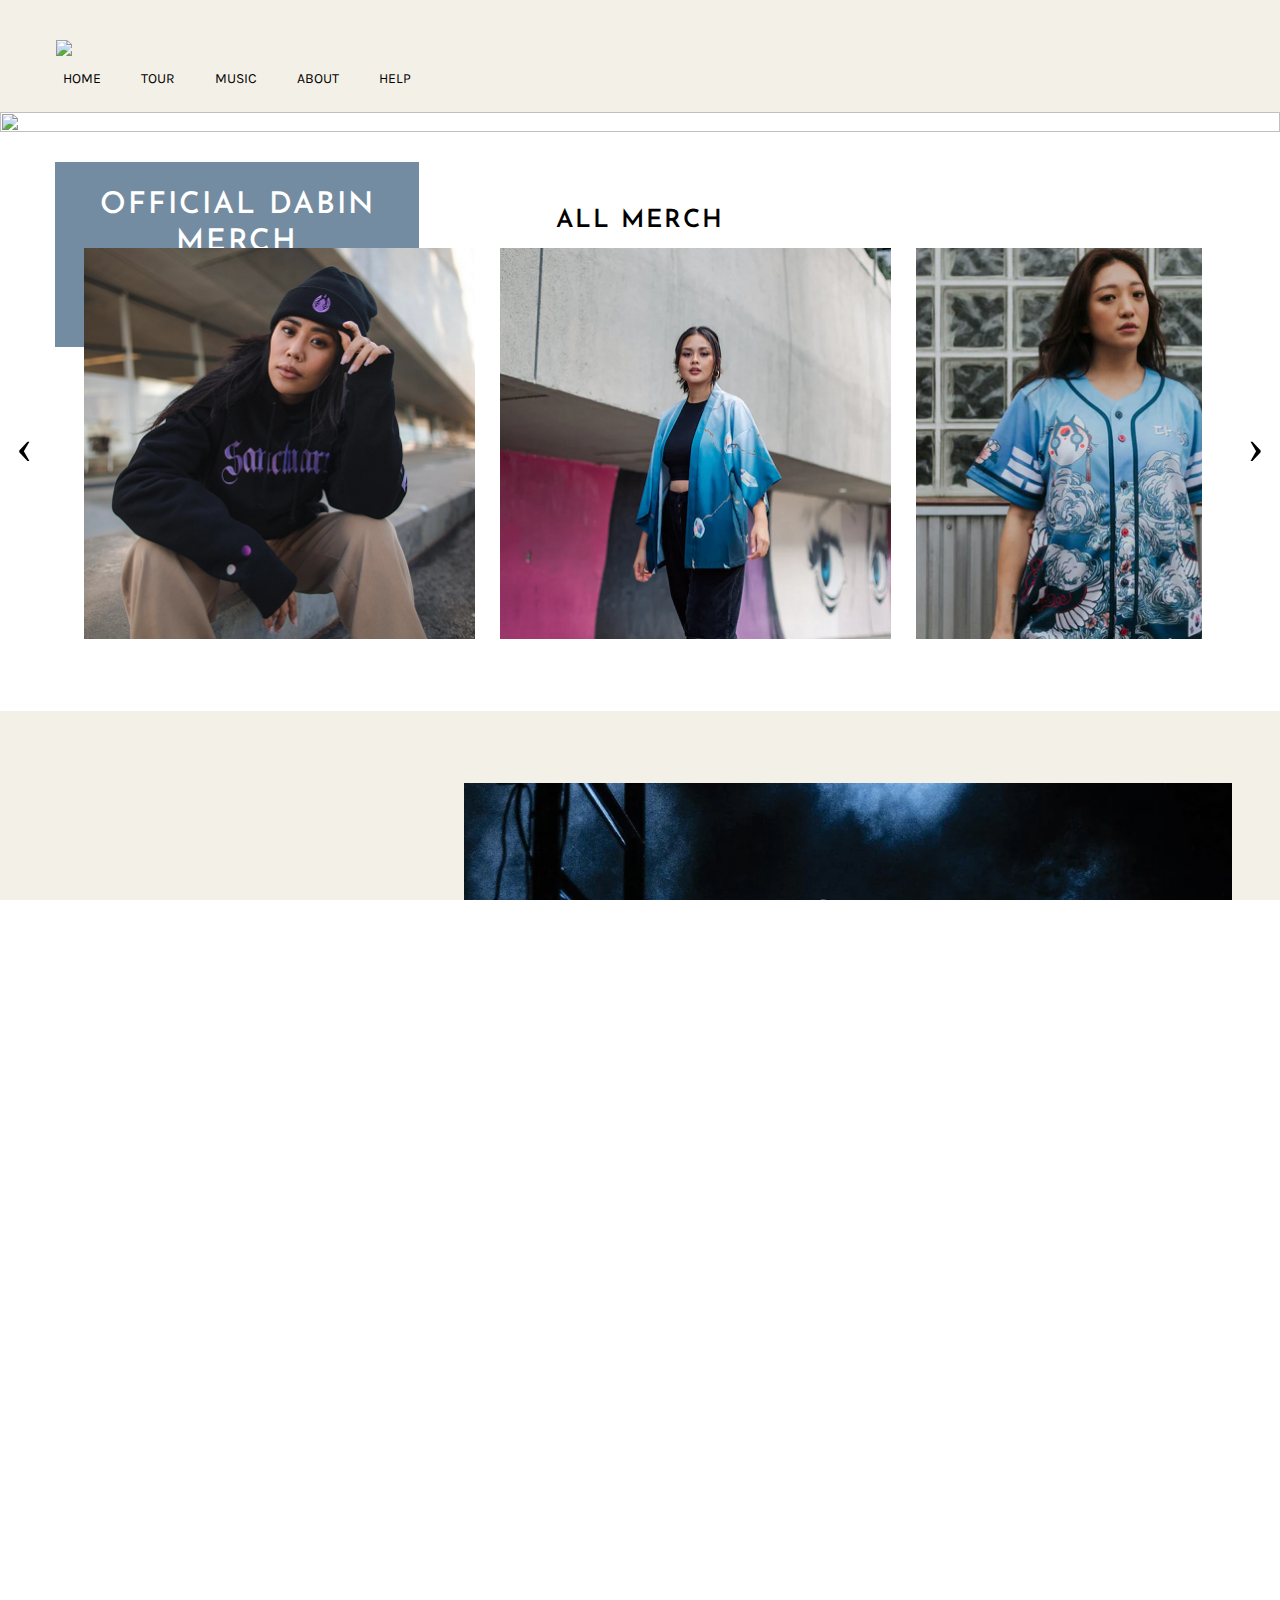
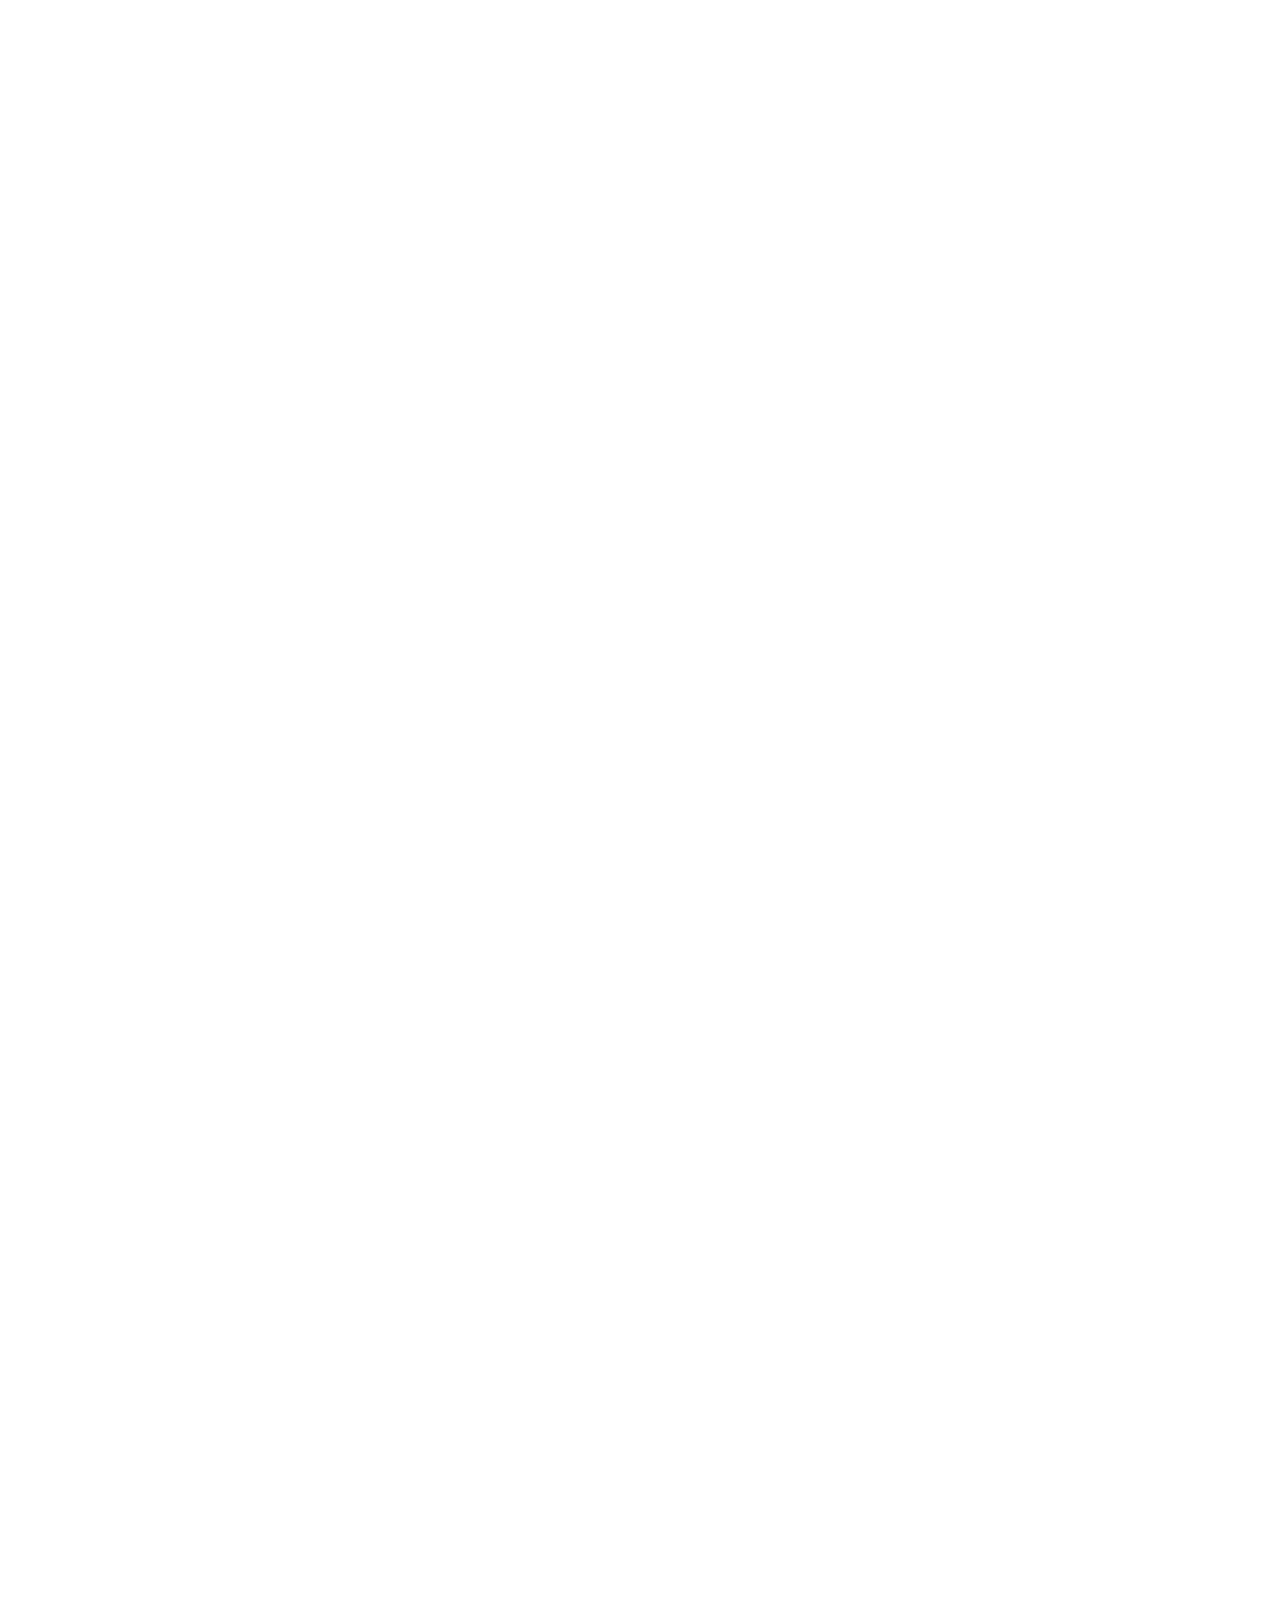
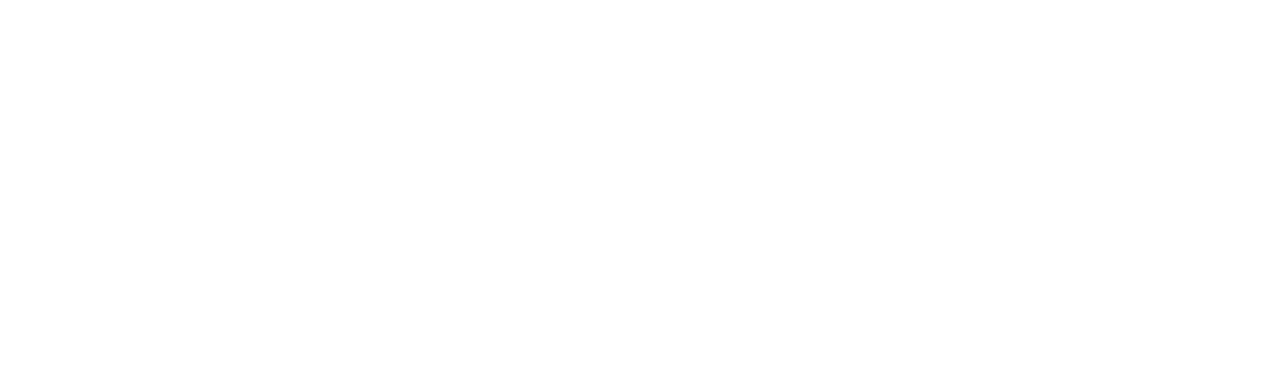
==== index.html @ 558ba18e "Made public folder, moved js over" ====
<!DOCTYPE html>
<html lang="en">

<head>
  <meta charset="UTF-8" />
  <meta name="viewport" content="width=device-width, initial-scale=1.0" />
  <meta property="og:title" content="Dabine Clone Site">
  <meta property="og:description" content="An imitation website dedicated to Dabin">
  <meta property="og:image" content="https://i.ytimg.com/vi/DNuLq1AK7no/maxresdefault.jpg">
  <meta property="og:url" content="https://brandon-matran.github.io/Dabin_Clone/">
  <meta property="og:type" content="website">
  <meta property="fb:app_id" content="327225510130461">
  <title>Dabin Fan Site</title>
  <link rel="image_src" href="https://i.ytimg.com/vi/DNuLq1AK7no/maxresdefault.jpg">

  <link rel="stylesheet" href="css/styles.css" />
  <script src="public/js/scripts.js"></script>
  <script src="public/js/common.js"></script>
  <script src="public/public/js/extra.js"></script>
  <link rel="preconnect" href="https://fonts.googleapis.com" />
  <link rel="preconnect" href="https://fonts.gstatic.com" crossorigin />
  <link href="https://fonts.googleapis.com/css2?family=Josefin+Sans&family=Karla:wght@200;400&display=swap"
    rel="stylesheet" />
</head>

<body>
  <div class="main-content">
    <header class="top-header">

      <div class="topnav">
        <div>

          <svg class="icon--root icon--menu" id="icon-menu" viewBox="0 0 22 16">
          <path d="M0 2.4V.6h22v1.8H0zm0 6.584v-1.8h22v1.8H0zm0 6.584v-1.8h22v1.8H0z" fill-rule="nonzero"></path>
        </svg></div>
        <div class="topnav-img"> <img class="topnav-logo" src="https://github.com/Brandon-Matran/Dabin_Clone/blob/master/resources/dabin-top-logo.jpg?raw=true" /></div>
        <div><svg class="icon--root icon--cart" viewBox="0 0 21 20">
          <path d="M16.731 19.393a1.4 1.4 0 110-2.8 1.4 1.4 0 010 2.8zm-9.74 0a1.4 1.4 0 110-2.8 1.4 1.4 0 010 2.8zM2.534 1.9H1A.9.9 0 011 .1h2.277a.9.9 0 01.883.73l.469 2.422h15.14a.9.9 0 01.876 1.105l-2.203 9.445a.9.9 0 01-.876.695H5.712a.9.9 0 01-.884-.729L2.534 1.9zm16.1 3.152H4.977l1.477 7.645h10.397l1.783-7.645z" fill-rule="evenodd"></path>
        </svg></div>
      </div>
      <div class="hidden-menu overlay" id="hidden-menu">
        <div class="hidden-menu-parent">


        <div class="hidden-menu-container">
          <div class="hidden-header">
            <p>Welcome to Sanctuary</p>
          </div>
          <ul class="hidden-link-parent">
            <li class="hidden-link"><a class="home" href="./index.html">HOME</a></li>
            <li class="hidden-link"><a href="./shows.html">TOUR</a></li>
            <li class="hidden-link"><a href="./music.html">MUSIC</a></li>
            <li class="hidden-link"><a href="./about.html">ABOUT</a></li>
          </ul>
          </div>
          <div class="hidden-menu-close">
            <div class="hidden-menu-svg">   <svg style="color:#fff;" class="icon--root icon--cross" id="hidden-menu-close" viewBox="0 0 20 20">
              <path fill="white" d="M10 8.727L17.944.783l1.273 1.273L11.273 10l7.944 7.944-1.273 1.273L10 11.273l-7.944 7.944-1.273-1.273L8.727 10 .783 2.056 2.056.783 10 8.727z" fill-rule="nonzero"></path>
            </svg></div>
        </div>

      </div>
    </div>
      <div class="nav-bottom-row">
        <ul>
          <li class="level-1-link"><a class="home" href="./index.html">HOME</a></li>
          <li class="level-1-link">
            <a class="tickets" href="./shows.html">TOUR</a>
          </li>

          <li class="level-1-link"><a href="./music.html">MUSIC</a></li>
          <li class="level-1-link"><a href="./about.html">ABOUT</a></li>
          <li class="level-1-link">
            <a href="#" class="help-link" aria-expanded="false" onmouseover="toggleAriaExpanded(true, this)"
              onmouseout="setTimeout(() => toggleAriaExpanded(false, this), 500)">
              <span>HELP</span>
            </a>
            <div class="help-list-container" onmouseenter="onContainerMouseEnter()"
              onmouseleave="onContainerMouseLeave()">
              <ul class="help-list" style="display: block">
                <li class="help-list-link">
                  <a href="RETURNS">RETURNS PORTAL</a>
                </li>
                <li class="help-list-link">
                  <a href="RETURNS">RETURNS PORTAL</a>
                </li>
                <li class="help-list-link">
                  <a href="RETURNS">RETURNS PORTAL</a>
                </li>
              </ul>
            </div>
          </li>
        </ul>
      </div>
    </header>
    <section class="parent-image-container">
      <div class="background-image-container">
        <img class="background-image" src="https://dabinmusic.com/cdn/shop/files/dabin-sq-2_1000x.jpg?v=1613601313" />
        <div class="caption text-left-box" style="top: 30px">
          <div class="bg"></div>
          <h2 class="font-section-heading">OFFICIAL DABIN MERCH</h2>
          <div class="slideshow-button">
            <a class="font-button" href="merch">SHOP NOW</a>
          </div>
        </div>
      </div>
    </section>
    <section class="slideshow-shop">
      <div class="row header">
        <div class="columns">
          <h2 class="font-section-heading merch-header">
            <a href="all-merch" class="merch-header">All Merch</a>
          </h2>
        </div>
      </div>
      <div class="slideshow-container">
        <div class="slideshow-slide">
          <img src="./images/products/img7.jpg" id="lastClone" />
          <img src="./images/products/img8.png" id="image1" />
          <img src="./images/products/img2.png" id="image2" />
          <img src="./images/products/img3.png" id="image3" />
          <img src="./images/products/img4.png" id="image4" />
          <img src="./images/products/img5.png" id="image5" />
          <img src="./images/products/img7.jpg" id="image6" />
          <img src="./images/products/img8.png" id="firstClone" />
        </div>
        <a class="prev" id="prevBtn">&#8249;</a>
        <a class="next" id="nextBtn">&#8250;</a>
      </div>
    </section>
    <section class="shopify-section-container">
      <div class="shopify-section">
        <div class="container">
          <div class="parent-featured">
        <div class="featured-content-container" id="featured-content-container">
          <div class="featured-content-text" id="show-content-text">
            <h2 class="featured-content-text-heading">SHOWS</h2>

              <p>Grab your tickets for upcoming Festivals and Dabin Headline shows</p>


          </div>
          <div class="featured-content-image" id="featured-content-image">
            <img src="./images/dabin_concert.webp" style="width: 100%;"/>
          </div>
        </div>
        </div>
        <div class="music-parent-container" id="music-parent-container">
          <div class="music-image-container" id="music-image-container">
          <img src="./images/dabin-guitar-orange.webp"style="width: 100%;"/>
          </div>
          <div class="featured-content-text">
            <h2 class="featured-content-text-heading">MUSIC</h2>
            <p>Listen to "Worlds Away" on all of your favorite streaming platforms now</p>
        </div>
      </div>

      <div class="stage-parent-container">
        <div class="stage-container" id="stage-container">
          <div class="featured-content-text" id="merch-content-text">
            <h2 class="featured-content-text-heading">MERCH</h2>
            <p>Official DABIN Jerseys, Haoris, Hoodies, Tees, Custom Patches, Guitars Picks &amp; more</p>
        </div>
        <div class="stage-image-container" id="stage-image-container">
        <img src="./images/dabin-stage.webp" style="width: 100%;" />
        </div>
      </div>

    </div>
    </div>
    <div class="email-section">
      <div class="email-root">
        <div class="email-container">
          <div class="email-header featured-content-text-heading">JOIN THE SANCTUARY</div>
          <div class="email-subheading featured-content-text" style="max-width: 100%; padding: 0;">
            <p>Get updates from Dabin related to music, merch, and more.</p>
            </div>
            <div class="email-body">
              <form>
                <label for="email" class="hidden"></label>
                <input class="newsletter-email" placeholder="Your Email" required>
                <button class="subscribe-button">SUBSCRIBE</button>
              </form>
            </div>
            <div id="hovIcon">
              <img src="./images/Mask-Icon-100.webp" style="width: 70px; height: 70px; padding-top:30px;" />
            </div>
        </div>


      </div>
    </div>
      </section>
      <div class="shopify-footer-container">
        <footer class="shopify-footer">
          <div class="footer-blocks">
            <div class="footer-block">
              <div class="footer-heading">ABOUT</div>
              <div class="footer-body">
                <div class="footer-body-paragraph" style="width:400px;">
                  <p>Dabin is a JUNO nominated music producer &amp; instrumentalist originally from Toronto. Having spent his teens learning to play the piano, drums and guitar, Dabin started producing electronic music in 2011.</p>
                </div>
                <div class="footer-socials">
                  <a href="https://www.facebook.com/dabinmusic/">
                    <svg xmlns="http://www.w3.org/2000/svg" x="0px" y="0px" width="20" height="20" viewBox="0 0 30 30">
                      <path d="M24,4H6C4.895,4,4,4.895,4,6v18c0,1.105,0.895,2,2,2h10v-9h-3v-3h3v-1.611C16,9.339,17.486,8,20.021,8 c1.214,0,1.856,0.09,2.16,0.131V11h-1.729C19.376,11,19,11.568,19,12.718V14h3.154l-0.428,3H19v9h5c1.105,0,2-0.895,2-2V6 C26,4.895,25.104,4,24,4z"></path>
                  </svg>
                  </a>
                  <a href="https://twitter.com/iamdabinlee">
                    <svg xmlns="http://www.w3.org/2000/svg" x="0px" y="0px" width="20" height="20" viewBox="0 0 30 30">
                      <path d="M28,6.937c-0.957,0.425-1.985,0.711-3.064,0.84c1.102-0.66,1.947-1.705,2.345-2.951c-1.03,0.611-2.172,1.055-3.388,1.295 c-0.973-1.037-2.359-1.685-3.893-1.685c-2.946,0-5.334,2.389-5.334,5.334c0,0.418,0.048,0.826,0.138,1.215 c-4.433-0.222-8.363-2.346-10.995-5.574C3.351,6.199,3.088,7.115,3.088,8.094c0,1.85,0.941,3.483,2.372,4.439 c-0.874-0.028-1.697-0.268-2.416-0.667c0,0.023,0,0.044,0,0.067c0,2.585,1.838,4.741,4.279,5.23 c-0.447,0.122-0.919,0.187-1.406,0.187c-0.343,0-0.678-0.034-1.003-0.095c0.679,2.119,2.649,3.662,4.983,3.705 c-1.825,1.431-4.125,2.284-6.625,2.284c-0.43,0-0.855-0.025-1.273-0.075c2.361,1.513,5.164,2.396,8.177,2.396 c9.812,0,15.176-8.128,15.176-15.177c0-0.231-0.005-0.461-0.015-0.69C26.38,8.945,27.285,8.006,28,6.937z"></path>
                  </svg>
                  </a>
                  <a href="https://www.instagram.com/dabinmusic/">
                    <svg xmlns="http://www.w3.org/2000/svg" x="0px" y="0px" width="20" height="20" viewBox="0 0 48 48">
                      <path d="M 16.5 5 C 10.16639 5 5 10.16639 5 16.5 L 5 31.5 C 5 37.832757 10.166209 43 16.5 43 L 31.5 43 C 37.832938 43 43 37.832938 43 31.5 L 43 16.5 C 43 10.166209 37.832757 5 31.5 5 L 16.5 5 z M 16.5 8 L 31.5 8 C 36.211243 8 40 11.787791 40 16.5 L 40 31.5 C 40 36.211062 36.211062 40 31.5 40 L 16.5 40 C 11.787791 40 8 36.211243 8 31.5 L 8 16.5 C 8 11.78761 11.78761 8 16.5 8 z M 34 12 C 32.895 12 32 12.895 32 14 C 32 15.105 32.895 16 34 16 C 35.105 16 36 15.105 36 14 C 36 12.895 35.105 12 34 12 z M 24 14 C 18.495178 14 14 18.495178 14 24 C 14 29.504822 18.495178 34 24 34 C 29.504822 34 34 29.504822 34 24 C 34 18.495178 29.504822 14 24 14 z M 24 17 C 27.883178 17 31 20.116822 31 24 C 31 27.883178 27.883178 31 24 31 C 20.116822 31 17 27.883178 17 24 C 17 20.116822 20.116822 17 24 17 z"></path>
                      </svg>
                  </a>
                  <a href="https://www.youtube.com/channel/UCc1dxCpQAFPCvN3HOrYBipQ">
                    <svg xmlns="http://www.w3.org/2000/svg" x="0px" y="0px" width="20" height="20" viewBox="0 0 30 30">
                      <path d="M 15 4 C 10.814 4 5.3808594 5.0488281 5.3808594 5.0488281 L 5.3671875 5.0644531 C 3.4606632 5.3693645 2 7.0076245 2 9 L 2 15 L 2 15.001953 L 2 21 L 2 21.001953 A 4 4 0 0 0 5.3769531 24.945312 L 5.3808594 24.951172 C 5.3808594 24.951172 10.814 26.001953 15 26.001953 C 19.186 26.001953 24.619141 24.951172 24.619141 24.951172 L 24.621094 24.949219 A 4 4 0 0 0 28 21.001953 L 28 21 L 28 15.001953 L 28 15 L 28 9 A 4 4 0 0 0 24.623047 5.0546875 L 24.619141 5.0488281 C 24.619141 5.0488281 19.186 4 15 4 z M 12 10.398438 L 20 15 L 12 19.601562 L 12 10.398438 z"></path>
                  </svg>
                  </a>
                </div>
              </div>
            </div>
            <div class="footer-block info-block-parent">
              <div class="footer-block-container-middle">
                <div class="footer-heading">INFO</div>
                <div class="footer-body">
                <ul class="footer-menu" style="padding: 0;">
                  <li><a>MERCH</a></li>
                  <li>MUSIC</li>
                  <li>ABOUT</li>
                  </ul>
              </div>
            </div>
            </div>
            <div class="footer-block footer-block-end">
              <div class="footer-block-container-last">
                <div class="footer-heading">SUPPORT</div>
                <div class="footer-body">
                  <ul class="footer-menu" aria-label="Navigation" style="padding: 0;">

                    <li>
                      <a href="https://dabin.topdrawer.support/en-US/return-portal-284813" title="RETURNS" target="_blank">
                        RETURNS
                      </a>
                    </li>

                    <li>
                      <a href="https://dabin.topdrawer.support/en-US" title="HELP DESK" target="_blank">
                        HELP DESK
                      </a>
                    </li>

                    <li>
                      <a href="https://dabin.topdrawer.support/en-US/contact" title="CONTACT" target="_blank">
                        CONTACT
                      </a>
                    </li>

                    <li>
                      <a href="https://dabinmusic.com/pages/terms-of-service" title="TERMS OF SERVICE">
                        TERMS OF SERVICE
                      </a>
                    </li>

                    <li>
                      <a href="https://dabinmusic.com/pages/privacy-policy" title="PRIVACY POLICY">
                        PRIVACY POLICY
                      </a>
                    </li>

                </ul>
                </div>

              </div>
               </div>
          </div>
          <div class="footer-sub-container" id="footer-sub-container">
            <div class="footer-sub-paragraph" id="footer-sub-paragraph">
              <p>Powered by Top Drawer Merchant</p>
          </div>
          <div class="footer-sub-block" data-type="payment-icons" id="payment-icons">
            <div class="footer-sub-container">
              <div class="payment-icons-root">
                <ul class="payment-icons-list">
                  <li class="payment-icons-item">
                    <svg xmlns="http://www.w3.org/2000/svg"  viewBox="0 0 48 48" width="32px" height="32px"><path fill="#1976D2" d="M45,35c0,2.209-1.791,4-4,4H7c-2.209,0-4-1.791-4-4V13c0-2.209,1.791-4,4-4h34c2.209,0,4,1.791,4,4V35z"/><path fill="#FFF" d="M22.255 20l-2.113 4.683L18.039 20h-2.695v6.726L12.341 20h-2.274L7 26.981h1.815l.671-1.558h3.432l.682 1.558h3.465v-5.185l2.299 5.185h1.563l2.351-5.095v5.095H25V20H22.255zM10.135 23.915l1.026-2.44 1.066 2.44H10.135zM37.883 23.413L41 20.018h-2.217l-1.994 2.164L34.86 20H28v6.982h6.635l2.092-2.311L38.767 27h2.21L37.883 23.413zM33.728 25.516h-4.011v-1.381h3.838v-1.323h-3.838v-1.308l4.234.012 1.693 1.897L33.728 25.516z"/></svg>
                  </li>
                  <li class="payment-icons-list"><svg xmlns="http://www.w3.org/2000/svg" x="0px" y="0px" width="32px" height="32px" viewBox="0 0 50 50">
                    <path d="M 9.984375 15.001953 C 9.149375 15.041953 8.1182969 15.573313 7.5292969 16.320312 C 6.9892969 16.964312 6.5275313 18.010188 6.6445312 18.992188 C 7.5875313 19.074188 8.5301406 18.500438 9.1191406 17.773438 C 9.6991406 17.026437 10.082375 16.024953 9.984375 15.001953 z M 18 17 L 18 32 L 20.375 32 L 20.375 27 L 23.625 27 C 26.608 27 28.75 24.925 28.75 22 C 28.75 19.075 26.647125 17 23.703125 17 L 18 17 z M 20.375 19 L 23.125 19 C 25.172 19 26.375 20.105 26.375 22 C 26.375 23.895 25.182 25 23.125 25 L 20.375 25 L 20.375 19 z M 9.875 19.5 C 8.5 19.5 7.517 20.25 6.875 20.25 C 6.223 20.25 5.25 19.509766 4.125 19.509766 C 2.75 19.509766 1.4033594 20.372859 0.69335938 21.630859 C -0.76564063 24.145859 0.31460937 27.869016 1.7246094 29.916016 C 2.4156094 30.930016 3.25 32 4.375 32 C 5.406 31.961 5.755 31.375 7 31.375 C 8.254 31.375 8.625 32 9.75 32 C 10.875 32 11.556094 30.969078 12.246094 29.955078 C 13.034094 28.805078 13.356 27.684 13.375 27.625 C 13.356 27.606 11.197734 26.77725 11.177734 24.28125 C 11.158734 22.19525 12.879031 21.200578 12.957031 21.142578 C 11.984031 19.700578 10.375 19.5 10 19.5 L 9.875 19.5 z M 34.199219 21 C 31.710219 21 29.870734 22.395453 29.802734 24.314453 L 31.912109 24.314453 C 32.086109 23.402453 32.948859 22.804688 34.130859 22.804688 C 35.563859 22.804688 36.373047 23.460969 36.373047 24.667969 L 36.375 25.5 L 33.443359 25.654297 C 30.722359 25.815297 29.25 26.908594 29.25 28.808594 C 29.25 30.727594 30.770219 32.001953 32.949219 32.001953 C 34.421219 32.001953 35.78725 31.270328 36.40625 30.111328 L 36.455078 30.111328 L 36.455078 31.886719 L 38.623047 31.886719 L 38.623047 24.515625 C 38.624047 22.376625 36.882219 21 34.199219 21 z M 39.5 21 L 43.507812 31.949219 L 43.292969 32.615234 C 42.930969 33.744234 42.344828 34.177734 41.298828 34.177734 C 41.119828 34.177734 40.781 34.159625 40.625 34.140625 L 40.625 35.945312 C 40.783 35.980313 41.332906 36 41.503906 36 C 43.810906 36 44.896703 35.132047 45.845703 32.498047 L 50 21 L 47.595703 21 L 44.808594 29.884766 L 44.759766 29.884766 L 41.972656 21 L 39.5 21 z M 36.375 27 L 36.367188 27.867188 C 36.367188 29.254188 35.166125 30.242188 33.578125 30.242188 C 32.329125 30.242188 31.535156 29.653953 31.535156 28.751953 C 31.535156 27.820953 32.300672 27.279359 33.763672 27.193359 L 36.375 27 z"></path>
                </svg></li>
                  <li class="payment-icons-list">
                    <svg xmlns="http://www.w3.org/2000/svg" x="0px" y="0px" width="32px" height="32px" viewBox="0 0 64 64">
                      <linearGradient id="pSXX1VUq3tm0is3Ae_wm1a_50921_gr1" x1="32" x2="32" y1="11" y2="53.553" gradientUnits="userSpaceOnUse" spreadMethod="reflect"><stop offset="0" stop-color="#1a6dff"></stop><stop offset="1" stop-color="#c822ff"></stop></linearGradient><path fill="url(#pSXX1VUq3tm0is3Ae_wm1a_50921_gr1)" d="M58,16H6c-1.654,0-3,1.346-3,3v30c0,1.654,1.346,3,3,3h52c1.654,0,3-1.346,3-3V19 C61,17.346,59.654,16,58,16z M59,49c0,0.552-0.448,1-1,1H6c-0.552,0-1-0.448-1-1V19c0-0.552,0.448-1,1-1h52c0.552,0,1,0.448,1,1V49z"></path><linearGradient id="pSXX1VUq3tm0is3Ae_wm1b_50921_gr2" x1="32" x2="32" y1="11" y2="53.553" gradientUnits="userSpaceOnUse" spreadMethod="reflect"><stop offset="0" stop-color="#1a6dff"></stop><stop offset="1" stop-color="#c822ff"></stop></linearGradient><path fill="url(#pSXX1VUq3tm0is3Ae_wm1b_50921_gr2)" d="M5 12H59V14H5z"></path><linearGradient id="pSXX1VUq3tm0is3Ae_wm1c_50921_gr3" x1="32" x2="32" y1="11" y2="53.553" gradientUnits="userSpaceOnUse" spreadMethod="reflect"><stop offset="0" stop-color="#1a6dff"></stop><stop offset="1" stop-color="#c822ff"></stop></linearGradient><path fill="url(#pSXX1VUq3tm0is3Ae_wm1c_50921_gr3)" d="M35,22h-6c-6.617,0-12,5.383-12,12s5.383,12,12,12h6c6.617,0,12-5.383,12-12S41.617,22,35,22z M19,34c0-5.514,4.486-10,10-10s10,4.486,10,10s-4.486,10-10,10S19,39.514,19,34z M35.675,43.966C38.884,41.81,41,38.148,41,34 s-2.116-7.81-5.325-9.966C40.874,24.384,45,28.714,45,34S40.874,43.616,35.675,43.966z"></path><linearGradient id="pSXX1VUq3tm0is3Ae_wm1d_50921_gr4" x1="24" x2="24" y1="25.875" y2="41.675" gradientUnits="userSpaceOnUse" spreadMethod="reflect"><stop offset="0" stop-color="#6dc7ff"></stop><stop offset="1" stop-color="#e6abff"></stop></linearGradient><path fill="url(#pSXX1VUq3tm0is3Ae_wm1d_50921_gr4)" fill-rule="evenodd" d="M27,26.25v15.5c-3.45-0.89-6-4.02-6-7.75 C21,30.27,23.55,27.14,27,26.25z" clip-rule="evenodd"></path><linearGradient id="pSXX1VUq3tm0is3Ae_wm1e_50921_gr5" x1="34" x2="34" y1="25.875" y2="41.675" gradientUnits="userSpaceOnUse" spreadMethod="reflect"><stop offset="0" stop-color="#6dc7ff"></stop><stop offset="1" stop-color="#e6abff"></stop></linearGradient><path fill="url(#pSXX1VUq3tm0is3Ae_wm1e_50921_gr5)" fill-rule="evenodd" d="M37,34c0,3.73-2.55,6.86-6,7.75v-15.5 C34.45,27.14,37,30.27,37,34z" clip-rule="evenodd"></path>
                      </svg>
                  </li>
                  <li class="payment-icons-list">
                    <svg xmlns="http://www.w3.org/2000/svg" x="0px" y="0px" width="32px" height="32px" viewBox="0 0 48 48">
                      <path fill="#E1E7EA" d="M45,35c0,2.2-1.8,4-4,4H7c-2.2,0-4-1.8-4-4V13c0-2.2,1.8-4,4-4h34c2.2,0,4,1.8,4,4V35z"></path><path fill="#FF6D00" d="M45,35c0,2.2-1.8,4-4,4H16c0,0,23.6-3.8,29-15V35z M22,24c0,1.7,1.3,3,3,3s3-1.3,3-3c0-1.7-1.3-3-3-3S22,22.3,22,24z"></path><path d="M11.2,21h1.1v6h-1.1V21z M17.2,24c0,1.7,1.3,3,3,3c0.5,0,0.9-0.1,1.4-0.3v-1.3c-0.4,0.4-0.8,0.6-1.4,0.6c-1.1,0-1.9-0.8-1.9-2c0-1.1,0.8-2,1.9-2c0.5,0,0.9,0.2,1.4,0.6v-1.3c-0.5-0.2-0.9-0.4-1.4-0.4C18.5,21,17.2,22.4,17.2,24z M30.6,24.9L29,21h-1.2l2.5,6h0.6l2.5-6h-1.2L30.6,24.9z M33.9,27h3.2v-1H35v-1.6h2v-1h-2V22h2.1v-1h-3.2V27z M41.5,22.8c0-1.1-0.7-1.8-2-1.8h-1.7v6h1.1v-2.4h0.1l1.6,2.4H42l-1.8-2.5C41,24.3,41.5,23.7,41.5,22.8z M39.2,23.8h-0.3v-1.8h0.3c0.7,0,1.1,0.3,1.1,0.9C40.3,23.4,40,23.8,39.2,23.8z M7.7,21H6v6h1.6c2.5,0,3.1-2.1,3.1-3C10.8,22.2,9.5,21,7.7,21z M7.4,26H7.1v-4h0.4c1.5,0,2.1,1,2.1,2C9.6,24.4,9.5,26,7.4,26z M15.3,23.3c-0.7-0.3-0.9-0.4-0.9-0.7c0-0.4,0.4-0.6,0.8-0.6c0.3,0,0.6,0.1,0.9,0.5l0.6-0.8C16.2,21.2,15.7,21,15,21c-1,0-1.8,0.7-1.8,1.7c0,0.8,0.4,1.2,1.4,1.6c0.6,0.2,1.1,0.4,1.1,0.9c0,0.5-0.4,0.8-0.9,0.8c-0.5,0-1-0.3-1.2-0.8l-0.7,0.7c0.5,0.8,1.1,1.1,2,1.1c1.2,0,2-0.8,2-1.9C16.9,24.2,16.5,23.8,15.3,23.3z"></path>
                      </svg>
                  </li>
                  <li class="payment-icons-list">
                    <svg xmlns="http://www.w3.org/2000/svg" x="0px" y="0px" width="32px" height="32px" viewBox="0 0 48 48">
                      <path fill="#0081fb" d="M47,29.36l-2.193,1.663L42.62,29.5c0-0.16,0-0.33-0.01-0.5c0-0.16,0-0.33-0.01-0.5	c-0.14-3.94-1.14-8.16-3.14-11.25c-1.54-2.37-3.51-3.5-5.71-3.5c-2.31,0-4.19,1.38-6.27,4.38c-0.06,0.09-0.13,0.18-0.19,0.28	c-0.04,0.05-0.07,0.1-0.11,0.16c-0.1,0.15-0.2,0.3-0.3,0.46c-0.9,1.4-1.84,3.03-2.86,4.83c-0.09,0.17-0.19,0.34-0.28,0.51	c-0.03,0.04-0.06,0.09-0.08,0.13l-0.21,0.37l-1.24,2.19c-2.91,5.15-3.65,6.33-5.1,8.26C14.56,38.71,12.38,40,9.51,40	c-3.4,0-5.56-1.47-6.89-3.69C1.53,34.51,1,32.14,1,29.44l4.97,0.17c0,1.76,0.38,3.1,0.89,3.92C7.52,34.59,8.49,35,9.5,35	c1.29,0,2.49-0.27,4.77-3.43c1.83-2.53,3.99-6.07,5.44-8.3l1.37-2.09l0.29-0.46l0.3-0.45l0.5-0.77c0.76-1.16,1.58-2.39,2.46-3.57	c0.1-0.14,0.2-0.28,0.31-0.42c0.1-0.14,0.21-0.28,0.31-0.41c0.9-1.15,1.85-2.22,2.87-3.1c1.85-1.61,3.84-2.5,5.85-2.5	c3.37,0,6.58,1.95,9.04,5.61c2.51,3.74,3.82,8.4,3.97,13.25c0.01,0.16,0.01,0.33,0.01,0.5C47,29.03,47,29.19,47,29.36z"></path><linearGradient id="wSMw7pqi7WIWHewz2_TZXa_PvvcWRWxRKSR_gr1" x1="42.304" x2="13.533" y1="24.75" y2="24.75" gradientUnits="userSpaceOnUse"><stop offset="0" stop-color="#0081fb"></stop><stop offset=".995" stop-color="#0064e1"></stop></linearGradient><path fill="url(#wSMw7pqi7WIWHewz2_TZXa_PvvcWRWxRKSR_gr1)" d="M4.918,15.456	C7.195,11.951,10.483,9.5,14.253,9.5c2.184,0,4.354,0.645,6.621,2.493c2.479,2.02,5.122,5.346,8.419,10.828l1.182,1.967	c2.854,4.746,4.477,7.187,5.428,8.339C37.125,34.606,37.888,35,39,35c2.82,0,3.617-2.54,3.617-5.501L47,29.362	c0,3.095-0.611,5.369-1.651,7.165C44.345,38.264,42.387,40,39.093,40c-2.048,0-3.862-0.444-5.868-2.333	c-1.542-1.45-3.345-4.026-4.732-6.341l-4.126-6.879c-2.07-3.452-3.969-6.027-5.068-7.192c-1.182-1.254-2.642-2.754-5.067-2.754	c-1.963,0-3.689,1.362-5.084,3.465L4.918,15.456z"></path><linearGradient id="wSMw7pqi7WIWHewz2_TZXb_PvvcWRWxRKSR_gr2" x1="7.635" x2="7.635" y1="32.87" y2="13.012" gradientUnits="userSpaceOnUse"><stop offset="0" stop-color="#0081fb"></stop><stop offset=".995" stop-color="#0064e1"></stop></linearGradient><path fill="url(#wSMw7pqi7WIWHewz2_TZXb_PvvcWRWxRKSR_gr2)" d="M14.25,14.5	c-1.959,0-3.683,1.362-5.075,3.465C7.206,20.937,6,25.363,6,29.614c0,1.753-0.003,3.072,0.5,3.886l-3.84,2.813	C1.574,34.507,1,32.2,1,29.5c0-4.91,1.355-10.091,3.918-14.044C7.192,11.951,10.507,9.5,14.27,9.5L14.25,14.5z"></path><path d="M21.67,20.27l-0.3,0.45l-0.29,0.46c0.71,1.03,1.52,2.27,2.37,3.69l0.21-0.37c0.02-0.04,0.05-0.09,0.08-0.13 c0.09-0.17,0.19-0.34,0.28-0.51C23.19,22.5,22.39,21.29,21.67,20.27z M24.94,15.51c-0.11,0.14-0.21,0.28-0.31,0.42 c0.73,0.91,1.47,1.94,2.25,3.1c0.1-0.16,0.2-0.31,0.3-0.46c0.04-0.06,0.07-0.11,0.11-0.16c0.06-0.1,0.13-0.19,0.19-0.28 c-0.76-1.12-1.5-2.13-2.23-3.03C25.15,15.23,25.04,15.37,24.94,15.51z" opacity=".05"></path><path d="M21.67,20.27l-0.3,0.45c0.71,1.02,1.51,2.24,2.37,3.65c0.09-0.17,0.19-0.34,0.28-0.51C23.19,22.5,22.39,21.29,21.67,20.27 z M24.63,15.93c0.73,0.91,1.47,1.94,2.25,3.1c0.1-0.16,0.2-0.31,0.3-0.46c-0.77-1.14-1.52-2.16-2.24-3.06 C24.83,15.65,24.73,15.79,24.63,15.93z" opacity=".07"></path>
                      </svg>
                  </li>
                  <li class="payment-icons-list">
                    <svg xmlns="http://www.w3.org/2000/svg" x="0px" y="0px" width="32px" height="32px" viewBox="0 0 100 100">
                      <path fill="#c7ede6" d="M87.215,56.71C88.35,54.555,89,52.105,89,49.5c0-6.621-4.159-12.257-10.001-14.478 C78.999,35.015,79,35.008,79,35c0-11.598-9.402-21-21-21c-9.784,0-17.981,6.701-20.313,15.757C36.211,29.272,34.638,29,33,29 c-7.692,0-14.023,5.793-14.89,13.252C12.906,43.353,9,47.969,9,53.5C9,59.851,14.149,65,20.5,65c0.177,0,0.352-0.012,0.526-0.022 C21.022,65.153,21,65.324,21,65.5C21,76.822,30.178,86,41.5,86c6.437,0,12.175-2.972,15.934-7.614C59.612,80.611,62.64,82,66,82 c4.65,0,8.674-2.65,10.666-6.518C77.718,75.817,78.837,76,80,76c6.075,0,11-4.925,11-11C91,61.689,89.53,58.727,87.215,56.71z"></path><path fill="#fff" d="M28.5,75h-10c-0.276,0-0.5-0.224-0.5-0.5s0.224-0.5,0.5-0.5h10c0.276,0,0.5,0.224,0.5,0.5 S28.777,75,28.5,75z M31.5,75h-1c-0.276,0-0.5-0.224-0.5-0.5s0.224-0.5,0.5-0.5h1c0.276,0,0.5,0.224,0.5,0.5S31.777,75,31.5,75z M36.491,77H27.5c-0.276,0-0.5-0.224-0.5-0.5s0.224-0.5,0.5-0.5h8.991c0.276,0,0.5,0.224,0.5,0.5S36.767,77,36.491,77z M25.5,77h-1 c-0.276,0-0.5-0.224-0.5-0.5s0.224-0.5,0.5-0.5h1c0.276,0,0.5,0.224,0.5,0.5S25.777,77,25.5,77z M22.5,77h-2 c-0.276,0-0.5-0.224-0.5-0.5s0.224-0.5,0.5-0.5h2c0.276,0,0.5,0.224,0.5,0.5S22.777,77,22.5,77z M28.5,79h-2 c-0.276,0-0.5-0.224-0.5-0.5s0.224-0.5,0.5-0.5h2c0.276,0,0.5,0.224,0.5,0.5S28.776,79,28.5,79z M31.5,70c-0.177,0-0.823,0-1,0 c-0.276,0-0.5,0.224-0.5,0.5s0.224,0.5,0.5,0.5c0.177,0,0.823,0,1,0c0.276,0,0.5-0.224,0.5-0.5S31.776,70,31.5,70z M31.5,72 c-0.177,0-4.823,0-5,0c-0.276,0-0.5,0.224-0.5,0.5s0.224,0.5,0.5,0.5c0.177,0,4.823,0,5,0c0.276,0,0.5-0.224,0.5-0.5 S31.776,72,31.5,72z M36.5,74c-0.177,0-2.823,0-3,0c-0.276,0-0.5,0.224-0.5,0.5s0.224,0.5,0.5,0.5c0.177,0,2.823,0,3,0 c0.276,0,0.5-0.224,0.5-0.5S36.776,74,36.5,74z"></path><path fill="#fff" d="M69.5,23h-10c-0.276,0-0.5-0.224-0.5-0.5s0.224-0.5,0.5-0.5h10c0.276,0,0.5,0.224,0.5,0.5 S69.776,23,69.5,23z M73.5,23h-2c-0.276,0-0.5-0.224-0.5-0.5s0.224-0.5,0.5-0.5h2c0.276,0,0.5,0.224,0.5,0.5S73.776,23,73.5,23z M78.5,25h-10c-0.276,0-0.5-0.224-0.5-0.5s0.224-0.5,0.5-0.5h10c0.276,0,0.5,0.224,0.5,0.5S78.777,25,78.5,25z M66.5,25h-1 c-0.276,0-0.5-0.224-0.5-0.5s0.224-0.5,0.5-0.5h1c0.276,0,0.5,0.224,0.5,0.5S66.776,25,66.5,25z M63.47,25H61.5 c-0.276,0-0.5-0.224-0.5-0.5s0.224-0.5,0.5-0.5h1.97c0.276,0,0.5,0.224,0.5,0.5S63.746,25,63.47,25z M72.5,21h-5 c-0.276,0-0.5-0.224-0.5-0.5s0.224-0.5,0.5-0.5h5c0.276,0,0.5,0.224,0.5,0.5S72.777,21,72.5,21z M69.5,27h-2 c-0.276,0-0.5-0.224-0.5-0.5s0.224-0.5,0.5-0.5h2c0.276,0,0.5,0.224,0.5,0.5S69.776,27,69.5,27z"></path><path fill="#fdfcef" d="M40.594,28.433c0,0,1.567,0,3.5,0s3.5-1.567,3.5-3.5c0-1.781-1.335-3.234-3.055-3.455 c0.028-0.179,0.055-0.358,0.055-0.545c0-1.933-1.567-3.5-3.5-3.5c-1.032,0-1.95,0.455-2.59,1.165 c-0.384-1.808-1.987-3.165-3.91-3.165c-2.209,0-4,1.791-4,4c0,0.191,0.03,0.374,0.056,0.558c-0.428-0.344-0.964-0.558-1.556-0.558 c-1.228,0-2.245,0.887-2.455,2.055c-0.179-0.028-0.358-0.055-0.545-0.055c-1.933,0-3.5,1.567-3.5,3.5s1.567,3.5,3.5,3.5 s7.5,0,7.5,0v0.5h7V28.433z"></path><path fill="#472b29" d="M42.344,23.933c-0.138,0-0.25-0.112-0.25-0.25c0-1.223,0.995-2.218,2.218-2.218 c0.034,0.009,0.737-0.001,1.244,0.136c0.133,0.036,0.212,0.173,0.176,0.306c-0.036,0.134-0.173,0.213-0.306,0.176 c-0.444-0.12-1.1-0.12-1.113-0.118c-0.948,0-1.719,0.771-1.719,1.718C42.594,23.821,42.482,23.933,42.344,23.933z M35.594,27.933 c-0.276,0-0.5,0.224-0.5,0.5s0.224,0.5,0.5,0.5s0.5-0.224,0.5-0.5S35.87,27.933,35.594,27.933z"></path><path fill="#472b29" d="M44.094,28.933h-3.5c-0.276,0-0.5-0.224-0.5-0.5s0.224-0.5,0.5-0.5h3.5c1.654,0,3-1.346,3-3 c0-1.496-1.125-2.768-2.618-2.959c-0.134-0.018-0.255-0.088-0.336-0.196s-0.115-0.244-0.094-0.377 c0.023-0.154,0.048-0.308,0.048-0.468c0-1.654-1.346-3-3-3c-0.85,0-1.638,0.355-2.219,1c-0.125,0.139-0.321,0.198-0.5,0.148 c-0.182-0.049-0.321-0.195-0.36-0.379c-0.341-1.604-1.78-2.769-3.421-2.769c-1.93,0-3.5,1.57-3.5,3.5 c0,0.143,0.021,0.28,0.041,0.418c0.029,0.203-0.063,0.438-0.242,0.54s-0.396,0.118-0.556-0.01 c-0.365-0.293-0.794-0.448-1.243-0.448c-0.966,0-1.792,0.691-1.963,1.644c-0.048,0.267-0.296,0.446-0.569,0.405 c-0.154-0.024-0.308-0.049-0.468-0.049c-1.654,0-3,1.346-3,3s1.346,3,3,3h7.5c0.276,0,0.5,0.224,0.5,0.5s-0.224,0.5-0.5,0.5h-7.5 c-2.206,0-4-1.794-4-4s1.794-4,4-4c0.059,0,0.116,0.002,0.174,0.006c0.414-1.186,1.537-2.006,2.826-2.006 c0.349,0,0.689,0.061,1.011,0.18c0.165-2.333,2.115-4.18,4.489-4.18c1.831,0,3.466,1.127,4.153,2.774 c0.68-0.498,1.502-0.774,2.347-0.774c2.206,0,4,1.794,4,4c0,0.048-0.001,0.095-0.004,0.142c1.743,0.448,3.004,2.027,3.004,3.858 C48.094,27.139,46.3,28.933,44.094,28.933z"></path><path fill="#472b29" d="M38.594,27.933c-0.159,0-0.841,0-1,0c-0.276,0-0.5,0.224-0.5,0.5s0.224,0.5,0.5,0.5 c0.159,0,0.841,0,1,0c0.276,0,0.5-0.224,0.5-0.5S38.87,27.933,38.594,27.933z"></path><path fill="#9898ad" d="M56.708,41.194c1.024,0.453,1.81,1.104,2.357,1.95c0.547,0.848,0.819,1.855,0.819,3.018 c0,1.151-0.273,2.152-0.819,3.008c-0.546,0.855-1.332,1.509-2.357,1.964c-1.023,0.453-2.226,0.68-3.608,0.68h-3.596v4.584h-2.961 V40.513H53.1C54.481,40.513,55.684,40.74,56.708,41.194z M55.9,48.5c0.668-0.545,1.003-1.323,1.003-2.337 c0-1.013-0.335-1.792-1.003-2.336c-0.668-0.544-1.647-0.817-2.937-0.817h-3.46v6.308h3.46C54.254,49.316,55.232,49.045,55.9,48.5 z M71.211,45.425c0.948,0.854,1.423,2.144,1.423,3.869v7.102h-2.687l-0.012-1.085c-0.182,0.182-0.834,0.544-1.479,0.825 c-0.646,0.279-1.423,0.419-2.333,0.419c-0.912,0-1.707-0.156-2.391-0.466c-0.683-0.309-1.211-0.741-1.582-1.293 c-0.373-0.552-0.558-1.176-0.558-1.872c0-1.09,0.405-1.964,1.219-2.621c0.812-0.658,2.09-0.987,3.837-0.987h3.142v-0.181 c0-0.847-0.254-1.498-0.762-1.952c-0.509-0.454-1.264-0.68-2.266-0.68c-0.683,0-1.354,0.107-2.015,0.317 c-0.66,0.212-1.219,0.508-1.674,0.885l-1.115-2.064c0.637-0.485,1.404-0.855,2.299-1.112c0.896-0.257,1.845-0.385,2.846-0.385 C68.892,44.144,70.262,44.571,71.211,45.425z M69.788,52.608v-1.407h-2.937c-1.64,0-2.459,0.537-2.459,1.611 c0,0.516,0.301,1.679,2.322,1.679C68.659,54.489,69.56,53.212,69.788,52.608z M81.74,57.374 c-0.532,1.315-1.731,3.453-4.691,3.583c-0.606,0.027-1.206-0.098-1.798-0.294c-0.593-0.196-1.078-0.469-1.457-0.817l1.138-2.088 c0.274,0.257,0.596,0.461,0.968,0.612c0.373,0.151,0.748,0.227,1.127,0.227c0.501,0,0.914-0.129,1.24-0.386 c0.327-0.257,0.626-0.688,0.9-1.293l0.204-0.476L74.067,44.28h2.959l3.825,8.964l3.848-8.964h2.733L81.74,57.374z"></path><path fill="#472b29" d="M76.886,61.46c-0.55,0-1.139-0.106-1.792-0.323c-0.655-0.217-1.206-0.528-1.638-0.923 c-0.169-0.155-0.211-0.406-0.101-0.608l1.139-2.087c0.073-0.136,0.206-0.23,0.359-0.254c0.151-0.025,0.309,0.023,0.421,0.129 c0.229,0.214,0.503,0.387,0.813,0.513c0.7,0.286,1.442,0.25,1.869-0.088c0.261-0.205,0.514-0.577,0.754-1.106l0.115-0.269 L73.608,44.48c-0.067-0.154-0.053-0.333,0.04-0.474c0.092-0.141,0.249-0.226,0.418-0.226h2.959c0.2,0,0.381,0.12,0.46,0.304 l3.366,7.889l3.389-7.89c0.078-0.184,0.259-0.303,0.459-0.303h2.732c0.169,0,0.326,0.085,0.418,0.226 c0.093,0.141,0.107,0.319,0.041,0.473l-5.689,13.087c-1.002,2.476-2.728,3.784-5.13,3.89 C77.011,61.459,76.948,61.46,76.886,61.46z M74.434,59.717c0.275,0.189,0.602,0.348,0.975,0.471 c0.61,0.203,1.15,0.292,1.619,0.269c2.006-0.088,3.396-1.158,4.249-3.271c0.002-0.004,0.004-0.008,0.005-0.012l5.388-12.394 h-1.641l-3.719,8.661c-0.078,0.184-0.259,0.303-0.459,0.303c0,0,0,0-0.001,0c-0.199,0-0.38-0.12-0.459-0.304l-3.695-8.66H74.83 l4.999,11.463c0.056,0.126,0.056,0.271,0.001,0.397l-0.205,0.476c-0.314,0.696-0.657,1.18-1.05,1.488 c-0.712,0.562-1.832,0.648-2.863,0.229c-0.221-0.09-0.428-0.197-0.621-0.321L74.434,59.717z M66.123,57.055 c-0.977,0-1.851-0.172-2.597-0.51c-0.766-0.346-1.368-0.841-1.791-1.469c-0.426-0.63-0.643-1.354-0.643-2.15 c0-1.244,0.472-2.256,1.403-3.01c0.913-0.739,2.271-1.098,4.151-1.098h2.627c-0.052-0.544-0.243-0.958-0.58-1.261 c-0.411-0.367-1.062-0.553-1.933-0.553c-0.624,0-1.251,0.099-1.864,0.293c-0.595,0.192-1.103,0.459-1.506,0.793 c-0.115,0.094-0.265,0.134-0.415,0.105c-0.146-0.028-0.273-0.121-0.344-0.253l-1.115-2.064c-0.117-0.217-0.06-0.486,0.137-0.636 c0.682-0.52,1.511-0.921,2.464-1.194c0.936-0.269,1.939-0.404,2.983-0.404c1.909,0,3.404,0.474,4.443,1.409h0.001 c1.054,0.949,1.589,2.376,1.589,4.24v7.102c0,0.276-0.224,0.5-0.5,0.5h-2.688c-0.273,0-0.497-0.22-0.5-0.494l-0.002-0.187 c-0.286,0.151-0.579,0.288-0.79,0.38C67.948,56.9,67.097,57.055,66.123,57.055z M66.647,49.816c-1.619,0-2.805,0.294-3.522,0.875 c-0.694,0.562-1.032,1.292-1.032,2.233c0,0.602,0.154,1.122,0.472,1.591c0.318,0.473,0.78,0.849,1.374,1.117 c0.616,0.28,1.352,0.421,2.185,0.421c0.836,0,1.555-0.127,2.135-0.378c0.71-0.31,1.23-0.627,1.322-0.718 c0.143-0.142,0.358-0.185,0.543-0.109c0.186,0.076,0.31,0.255,0.312,0.456l0.007,0.59h1.693v-6.602 c0-1.569-0.424-2.745-1.259-3.497c-0.85-0.765-2.119-1.152-3.774-1.152c-0.95,0-1.861,0.123-2.708,0.365 c-0.674,0.193-1.272,0.457-1.785,0.786l0.633,1.171c0.398-0.252,0.851-0.46,1.352-0.622c0.713-0.226,1.442-0.341,2.169-0.341 c1.124,0,1.998,0.271,2.599,0.807c0.616,0.552,0.929,1.334,0.929,2.326v0.181c0,0.276-0.224,0.5-0.5,0.5H66.647z M49.504,56.898 h-2.961c-0.276,0-0.5-0.224-0.5-0.5V40.513c0-0.276,0.224-0.5,0.5-0.5H53.1c1.445,0,2.728,0.244,3.811,0.725l0,0 c1.11,0.491,1.977,1.209,2.575,2.136c0.597,0.925,0.898,2.031,0.898,3.289c0,1.242-0.302,2.344-0.896,3.277 c-0.599,0.935-1.465,1.659-2.576,2.152c-1.084,0.48-2.366,0.723-3.812,0.723h-3.096v4.084 C50.004,56.674,49.78,56.898,49.504,56.898z M47.043,55.898h1.961v-4.084c0-0.276,0.224-0.5,0.5-0.5H53.1 c1.305,0,2.451-0.214,3.406-0.637c0.929-0.412,1.648-1.01,2.139-1.776c0.49-0.769,0.739-1.69,0.739-2.738 c0-1.062-0.248-1.986-0.738-2.747c-0.491-0.76-1.211-1.353-2.14-1.764c0,0,0,0-0.001,0c-0.955-0.424-2.101-0.639-3.405-0.639 h-6.057V55.898z M66.711,54.99c-1.021,0-1.79-0.271-2.284-0.807c-0.483-0.524-0.535-1.134-0.535-1.372 c0-0.963,0.514-2.11,2.959-2.11h2.938c0.276,0,0.5,0.224,0.5,0.5v1.407c0,0.061-0.011,0.121-0.032,0.177 c-0.31,0.819-1.404,2.205-3.542,2.205C66.713,54.99,66.712,54.99,66.711,54.99z M66.851,51.701c-1.959,0-1.959,0.807-1.959,1.11 c0,0.121,0.026,0.429,0.271,0.694c0.293,0.317,0.828,0.485,1.549,0.485c0.001,0,0.002,0,0.003,0c1.764,0,2.428-1.169,2.574-1.484 v-0.805H66.851z M69.788,52.608h0.01H69.788z M52.963,49.817h-3.46c-0.276,0-0.5-0.224-0.5-0.5v-6.308c0-0.276,0.224-0.5,0.5-0.5 h3.46c1.401,0,2.495,0.312,3.252,0.929c0.788,0.642,1.188,1.559,1.188,2.724s-0.399,2.083-1.187,2.725 C55.461,49.503,54.366,49.816,52.963,49.817z M50.003,48.817h2.96c1.167-0.001,2.048-0.238,2.62-0.705l0,0 c0.552-0.45,0.819-1.088,0.819-1.95s-0.268-1.5-0.818-1.949c-0.574-0.467-1.456-0.704-2.621-0.704h-2.96V48.817z"></path><path fill="#fdfcef" d="M79.176,74.561v0.5h3v-0.5c0,0,4.242,0,5.5,0c2.485,0,4.5-2.015,4.5-4.5 c0-2.333-1.782-4.229-4.055-4.455c0.022-0.181,0.055-0.358,0.055-0.545c0-2.485-2.015-4.5-4.5-4.5 c-1.438,0-2.703,0.686-3.527,1.736c-0.14-2.636-2.302-4.736-4.973-4.736c-2.761,0-5,2.239-5,5c0,0.446,0.077,0.87,0.187,1.282 c-0.642-0.777-1.601-1.282-2.687-1.282c-1.781,0-3.234,1.335-3.455,3.055c-0.181-0.022-0.358-0.055-0.545-0.055 c-2.485,0-4.5,2.015-4.5,4.5s2.015,4.5,4.5,4.5c2.485,0,9.5,0,9.5,0H79.176z"></path><path fill="#472b29" d="M75.176,57.061c-3.033,0-5.5,2.467-5.5,5.5c0,0.016,0,0.031,0,0.047 c-0.602-0.355-1.29-0.547-2-0.547c-1.831,0-3.411,1.261-3.858,3.005c-0.047-0.003-0.094-0.005-0.142-0.005c-2.757,0-5,2.243-5,5 c0,2.757,2.243,5,5,5h15.5c0.276,0,0.5-0.224,0.5-0.5s-0.224-0.5-0.5-0.5h-15.5c-2.206,0-4-1.794-4-4s1.794-4,4-4 c0.117,0,0.23,0.017,0.343,0.032l0.141,0.019c0.021,0.003,0.041,0.004,0.062,0.004c0.246,0,0.462-0.185,0.495-0.437 c0.191-1.493,1.463-2.618,2.959-2.618c0.885,0,1.723,0.401,2.301,1.1c0.098,0.118,0.241,0.182,0.386,0.182 c0.078,0,0.156-0.018,0.228-0.056c0.209-0.107,0.314-0.346,0.254-0.573c-0.115-0.435-0.169-0.801-0.169-1.153 c0-2.481,2.019-4.5,4.5-4.5c2.381,0,4.347,1.872,4.474,4.263c0.011,0.208,0.15,0.387,0.349,0.45 c0.05,0.016,0.101,0.024,0.152,0.024c0.15,0,0.296-0.069,0.392-0.192c0.771-0.982,1.912-1.545,3.133-1.545c2.206,0,4,1.794,4,4 c0,0.117-0.017,0.23-0.032,0.343l-0.019,0.141c-0.016,0.134,0.022,0.268,0.106,0.373c0.084,0.105,0.207,0.172,0.34,0.185 c2.056,0.205,3.605,1.907,3.605,3.958c0,2.206-1.794,4-4,4h-5.5c-0.276,0-0.5,0.224-0.5,0.5s0.224,0.5,0.5,0.5h5.5 c2.757,0,5-2.243,5-5c0-2.397-1.689-4.413-4.003-4.877c0.002-0.041,0.003-0.082,0.003-0.123c0-2.757-2.243-5-5-5 c-1.176,0-2.293,0.416-3.183,1.164C79.895,58.821,77.731,57.061,75.176,57.061L75.176,57.061z"></path><path fill="#472b29" d="M73.676,64.061c-1.403,0-2.609,0.999-2.913,2.341c-0.367-0.222-0.786-0.341-1.212-0.341 c-1.202,0-2.198,0.897-2.353,2.068c-0.203-0.046-0.396-0.068-0.585-0.068c-1.529,0-2.811,1.2-2.918,2.732 c-0.009,0.138,0.095,0.258,0.232,0.268c0.006,0,0.012,0,0.018,0c0.13,0,0.24-0.101,0.249-0.232 c0.089-1.271,1.151-2.268,2.419-2.268c0.229,0,0.47,0.042,0.738,0.127c0.022,0.007,0.045,0.01,0.067,0.01 c0.055,0,0.11-0.02,0.156-0.054c0.064-0.046,0.102-0.128,0.102-0.208c0-1.034,0.841-1.875,1.875-1.875 c0.447,0,0.885,0.168,1.231,0.473c0.047,0.041,0.106,0.063,0.165,0.063c0.032,0,0.063-0.006,0.093-0.019 c0.088-0.035,0.148-0.117,0.155-0.212c0.104-1.293,1.193-2.305,2.481-2.305c0.208,0,0.425,0.034,0.682,0.107 c0.023,0.007,0.047,0.01,0.07,0.01c0.109,0,0.207-0.073,0.239-0.182c0.038-0.133-0.039-0.271-0.172-0.309 C74.193,64.101,73.932,64.061,73.676,64.061L73.676,64.061z M87.559,65.561c-1.326,0-2.508,0.897-2.874,2.182 c-0.038,0.133,0.039,0.271,0.172,0.309c0.024,0.006,0.047,0.009,0.069,0.009c0.109,0,0.209-0.072,0.24-0.182 c0.305-1.07,1.289-1.818,2.393-1.818c0.117,0,0.23,0.014,0.342,0.029c0.012,0.002,0.023,0.003,0.035,0.003 c0.121,0,0.229-0.092,0.246-0.217c0.019-0.137-0.077-0.263-0.214-0.281C87.834,65.577,87.698,65.561,87.559,65.561L87.559,65.561z"></path><g><path fill="#eb7897" d="M37.766,40.252l-3.794,4.237c-1.42-1.363-3.351-2.192-5.475-2.192 c-2.703,0-6.735,3.407-6.735,3.407l-4.566-3.078c2.453-3.623,6.599-6.008,11.301-6.008C32.075,36.617,35.335,38.003,37.766,40.252 z"></path></g><g><path fill="#83c9f6" d="M42.127,49.111v1.136c0,3.896-1.636,7.417-4.259,9.893l-4.271-3.794 c0.875-0.738,1.59-1.647,2.09-2.692h-6.054v-4.543H42.127z"></path></g><g><path fill="#72c8ad" d="M34.219,56.094c-1.381,1.154-3.781,2.104-5.721,2.104c-3.368,0-6.037-1.647-7.195-4.604 l-4.375,3.125c2.258,4.405,6.28,7.158,11.57,7.158c3.631,0,7.132-1.406,9.575-3.72L34.219,56.094z"></path></g><g><path fill="#f7e1ac" d="M21.905,45.801l-4.709-3.176c-1.471,2.176-2.328,4.799-2.328,7.621c0,2.238,1,4.505,1.955,6.368 l4.479-2.812c-0.353-0.9-0.755-2.532-0.755-3.555C20.547,48.6,21.048,47.07,21.905,45.801z"></path></g><path fill="#472b29" d="M43.059,49.137c0-0.387-0.313-0.7-0.7-0.7H29.865c-0.387,0-0.7,0.313-0.7,0.7v4.543 c0,0.387,0.313,0.7,0.7,0.7h4.841c-0.371,0.536-0.816,1.024-1.329,1.457l0.001,0.001c-1.302,1.087-2.952,1.686-4.649,1.686 c-3.006,0-5.656-1.808-6.752-4.605l-0.001,0c-0.33-0.842-0.497-1.732-0.497-2.646c0-1.453,0.428-2.854,1.238-4.053l-0.02-0.013 c0.028-0.028,0.065-0.045,0.088-0.078c1.346-1.945,3.568-3.106,5.944-3.106c1.876,0,3.648,0.709,4.99,1.997 c0.137,0.132,0.326,0.197,0.511,0.195c0.19-0.007,0.369-0.091,0.495-0.233l3.793-4.237c0.255-0.285,0.234-0.721-0.046-0.98 c-2.664-2.464-6.124-3.821-9.744-3.821c-4.761,0-9.203,2.361-11.881,6.316l0.58,0.393l-0.58-0.392 c-1.602,2.37-2.448,5.141-2.448,8.013c0,2.3,0.529,4.497,1.572,6.531l0.001,0c2.466,4.81,7.354,7.799,12.757,7.799 c3.683,0,7.183-1.395,9.855-3.926l-0.003-0.003c2.845-2.686,4.477-6.477,4.477-10.4V49.137z M28.729,37.344 c3.037,0,5.949,1.058,8.275,2.994l-2.858,3.193c-1.524-1.235-3.421-1.908-5.417-1.908c-2.685,0-5.195,1.255-6.82,3.359 l-3.713-2.183C20.63,39.384,24.537,37.344,28.729,37.344z M15.8,50.273c0-2.359,0.638-4.638,1.841-6.64l3.702,2.176 c-0.816,1.347-1.265,2.876-1.265,4.464c0,1.09,0.2,2.152,0.595,3.158l0,0c0.015,0.038,0.037,0.072,0.053,0.11l-3.63,2.351 C16.245,54.133,15.8,52.247,15.8,50.273z M17.561,56.782l3.602-2.333c1.507,2.746,4.362,4.475,7.565,4.475 c2.005,0,3.955-0.703,5.5-1.976l3.002,3.048c-2.358,2.064-5.352,3.206-8.502,3.206C24.091,63.202,19.877,60.758,17.561,56.782z M41.659,50.273c0,3.378-1.352,6.635-3.704,9.032l-2.992-3.037c0.651-0.676,1.183-1.441,1.586-2.285 c0.104-0.217,0.089-0.472-0.039-0.675c-0.128-0.204-0.352-0.327-0.592-0.327h-5.354v-3.143h11.094V50.273z"></path>
                      </svg>
                  </li>
                  <li class="payment-icons-list">
                    <svg xmlns="http://www.w3.org/2000/svg" x="0px" y="0px" width="32px" height="32px" viewBox="0 0 48 48">
                      <path fill="#3F51B5" d="M45,35c0,2.209-1.791,4-4,4H7c-2.209,0-4-1.791-4-4V13c0-2.209,1.791-4,4-4h34c2.209,0,4,1.791,4,4V35z"></path><path fill="#FFC107" d="M30 14A10 10 0 1 0 30 34A10 10 0 1 0 30 14Z"></path><path fill="#FF3D00" d="M22.014,30c-0.464-0.617-0.863-1.284-1.176-2h5.325c0.278-0.636,0.496-1.304,0.637-2h-6.598C20.07,25.354,20,24.686,20,24h7c0-0.686-0.07-1.354-0.201-2h-6.598c0.142-0.696,0.359-1.364,0.637-2h5.325c-0.313-0.716-0.711-1.383-1.176-2h-2.973c0.437-0.58,0.93-1.122,1.481-1.595C21.747,14.909,19.481,14,17,14c-5.523,0-10,4.477-10,10s4.477,10,10,10c3.269,0,6.162-1.575,7.986-4H22.014z"></path>
                      </svg>
                  </li>
                  <li class="payment-icons-list">
                    <svg xmlns="http://www.w3.org/2000/svg" x="0px" y="0px" width="32px" height="32px" viewBox="0 0 48 48">
                      <path fill="#1565C0" d="M18.7,13.767l0.005,0.002C18.809,13.326,19.187,13,19.66,13h13.472c0.017,0,0.034-0.007,0.051-0.006C32.896,8.215,28.887,6,25.35,6H11.878c-0.474,0-0.852,0.335-0.955,0.777l-0.005-0.002L5.029,33.813l0.013,0.001c-0.014,0.064-0.039,0.125-0.039,0.194c0,0.553,0.447,0.991,1,0.991h8.071L18.7,13.767z"></path><path fill="#039BE5" d="M33.183,12.994c0.053,0.876-0.005,1.829-0.229,2.882c-1.281,5.995-5.912,9.115-11.635,9.115c0,0-3.47,0-4.313,0c-0.521,0-0.767,0.306-0.88,0.54l-1.74,8.049l-0.305,1.429h-0.006l-1.263,5.796l0.013,0.001c-0.014,0.064-0.039,0.125-0.039,0.194c0,0.553,0.447,1,1,1h7.333l0.013-0.01c0.472-0.007,0.847-0.344,0.945-0.788l0.018-0.015l1.812-8.416c0,0,0.126-0.803,0.97-0.803s4.178,0,4.178,0c5.723,0,10.401-3.106,11.683-9.102C42.18,16.106,37.358,13.019,33.183,12.994z"></path><path fill="#283593" d="M19.66,13c-0.474,0-0.852,0.326-0.955,0.769L18.7,13.767l-2.575,11.765c0.113-0.234,0.359-0.54,0.88-0.54c0.844,0,4.235,0,4.235,0c5.723,0,10.432-3.12,11.713-9.115c0.225-1.053,0.282-2.006,0.229-2.882C33.166,12.993,33.148,13,33.132,13H19.66z"></path>
                      </svg>
                  </li>
                  <li class="payment-icons-list">
                    <svg xmlns="http://www.w3.org/2000/svg" x="0px" y="0px" width="32px" height="32px" viewBox="0 0 40 40">
                      <path fill="#b6dcfe" d="M10,37.5c-4.136,0-7.5-3.364-7.5-7.5V10c0-4.136,3.364-7.5,7.5-7.5h20c4.136,0,7.5,3.364,7.5,7.5v20 c0,4.136-3.364,7.5-7.5,7.5H10z"></path><path fill="#4788c7" d="M30,3c3.86,0,7,3.14,7,7v20c0,3.86-3.14,7-7,7H10c-3.86,0-7-3.14-7-7V10c0-3.86,3.14-7,7-7H30 M30,2H10c-4.418,0-8,3.582-8,8v20c0,4.418,3.582,8,8,8h20c4.418,0,8-3.582,8-8V10C38,5.582,34.418,2,30,2L30,2z"></path><g><path fill="#fff" d="M22.333,30h-9.167l-2.5-18.333l6.667-0.834L19,24.167c1.528-2.432,3.333-6.561,3.333-9.167 c0-1.426-0.443-2.533-0.833-3.333L28.167,10C28.878,11.148,29,13.163,29,14.655C29,19.417,25.708,25.657,22.333,30z"></path></g>
                      </svg>
                  </li>
                  <li class="payment-icons-list">
                    <svg xmlns="http://www.w3.org/2000/svg" x="0px" y="0px" width="32px" height="32px" viewBox="0 0 48 48">
                      <path fill="#1565C0" d="M45,35c0,2.209-1.791,4-4,4H7c-2.209,0-4-1.791-4-4V13c0-2.209,1.791-4,4-4h34c2.209,0,4,1.791,4,4V35z"></path><path fill="#FFF" d="M15.186 19l-2.626 7.832c0 0-.667-3.313-.733-3.729-1.495-3.411-3.701-3.221-3.701-3.221L10.726 30v-.002h3.161L18.258 19H15.186zM17.689 30L20.56 30 22.296 19 19.389 19zM38.008 19h-3.021l-4.71 11h2.852l.588-1.571h3.596L37.619 30h2.613L38.008 19zM34.513 26.328l1.563-4.157.818 4.157H34.513zM26.369 22.206c0-.606.498-1.057 1.926-1.057.928 0 1.991.674 1.991.674l.466-2.309c0 0-1.358-.515-2.691-.515-3.019 0-4.576 1.444-4.576 3.272 0 3.306 3.979 2.853 3.979 4.551 0 .291-.231.964-1.888.964-1.662 0-2.759-.609-2.759-.609l-.495 2.216c0 0 1.063.606 3.117.606 2.059 0 4.915-1.54 4.915-3.752C30.354 23.586 26.369 23.394 26.369 22.206z"></path><path fill="#FFC107" d="M12.212,24.945l-0.966-4.748c0,0-0.437-1.029-1.573-1.029c-1.136,0-4.44,0-4.44,0S10.894,20.84,12.212,24.945z"></path>
                      </svg>
                  </li>
                  </ul>
              </div>
            </div>

          </div>

          </div>
          <div class="footer-logo-parent">
            <div class="logo-child">
              <img src="./images/factor-logo.webp"/>
            </div>
            <div class="logo-child canada">
              <img src="./images/canada-logo.webp"/>
            </div>
          </div>
        </footer>
         </div>


</body>

</html>
---- css/styles.css ----
/*Global Styles*/

header {
    padding-top: 25px;
    background-color: #f3f0e7;
    padding-bottom: 25px;
}

body, html {
    height: 100%;
    margin: 0;
    overflow-x: hidden;
}

/* Header Stuff */

.topnav-logo {
    width: 50%;
    position: relative;
}

.topnav {
    display: flex;
    padding: 8px;
}

.top-header {
    padding: 32px 48px 0;
}

.hidden-menu {
    z-index: 9999;
}

/* Bottom Row */

.nav-bottom-row {
    font-family: Karla, sans-serif;
    margin: 0 auto;
    padding: 0;
    overflow: default;
    background-color: #f3f0e7;
    padding-bottom: 25px;
    display: flex;
}
.nav-bottom-row ul {
    list-style-type: none;
    margin: 0;
    padding: 0;
    display: flex;
  }
.nav-bottom-row a {
    margin-right: 25px;
    font-size: 14px;
    text-decoration: none;
    color: black;
    margin-left: 15px;
    padding-top: 16px;
}

.help-link {
    position: relative;
}
.help-list-container {
    display: none;
    position: absolute;
    z-index: 4;
    background-color: #f3f0e7;
    white-space: nowrap;
    min-width: 150px;
    overflow: hidden;
    padding: 0;
    top: 15px;
}


.help-list {
    list-style-type: none;
    margin: 0;
    padding: 0;


}



.help-list-link a{
    display: block;
}

.level-1-link {
    position: relative;
}

#hidden-menu {
    position: fixed; /* Sit on top of the page content */
    display: block; /* Hidden by default */
    width: 100%; /* Full width (cover the whole page) */
    height: 100%; /* Full height (cover the whole page) */
    top: 0;
    left: 0;
    right: 0;
    bottom: 0;
    background-color: rgba(0,0,0,0.5); /* Black background with opacity */
    z-index: 2; /* Specify a stack order in case you're using a different order for other elements */
    cursor: pointer; /* Add a pointer on hover */
    transition: left 0.3s ease;
    transform: translateX(-100%);
  }

  #hidden-menu.active {
    width: 100%;
    transform: translateX(0) rotate(0deg);
    transition: all 0.5s ease;
}
.hidden-menu-container {
    padding-top: 20px;
    width: 80%;
    background-color: white;
    min-height: 100vh;
}

.hidden-link-parent > li {
    list-style-type: none;
}

.hidden-header {
    border-bottom: 1px solid black;

}

.hidden-header > h1 {
    font-family: Karla, sans-serif;
    font-size: 12px;
    text-align: center;
}

.hidden-header > p {
margin: 0;
}

.hidden-link-parent {
    padding: 0;
    margin: 0;
    display: grid;
}

.hidden-link-parent a {
    position: relative;
    display: block;
    text-decoration: none;
    color: black;
    padding: 20px 35px 20px 15px;
}
.hidden-link {
    font-family: Karla, sans-serif;
    /* border-bottom: 1px solid black; */
    width:100%;
    display: inline-block;

}
.hidden-link:not(:last-child) {
    border-bottom: 1px solid black;
}
.hidden-menu-parent {
    display: flex;
    padding: 0;
}

.hidden-menu-svg {
    color: white;
}

.hidden-menu-close {
    padding-right: 20px;
    position: fixed;
    right:0;
    top:12px;
}
/* Main Section */


.background-container {
    width: 100%;
    z-index: 1;
    position: relative;
}

.background-image {
    width: 100%;
    height: 75%;
    background-repeat: no-repeat;
    z-index: 1;
}
.parent-image-container {
    position: relative;
}

.text-left-box {
    position: absolute;
    max-width: 330px;
    text-align: center;
    margin: 20px 55px 30px;
    padding: 32px;
    font-family: 'Josefin Sans', sans-serif;
    top: 0;
    left: 0;
    background-color: rgba(80, 111, 138, 0.8);
    color: white;
    font-size: 18px;
}

.text-left-box h2 {
    color: white;
    font-size: 30px;
    font-weight: 550;
    max-width: 300px;


}

.bg {
    display: none;
    position: absolute;
    top: 0;
    left: 0;
    height: 100%;
    width: 100%;
    background-color: var(--color-slider-caption-bg);
    opacity: 0.8;
  }

h2.font-section-heading {
    font-size: 30px;
    line-height: 1.25em;
    margin: -0.25em 0;
    letter-spacing: .025em;
    position: relative;
    padding-bottom: 16px;
    letter-spacing: 2px;
    text-transform: uppercase;
    text-decoration: none;
    text-align: center;
}


.font-button {
    background-color: white;
    position: relative;
    margin-bottom: 0;
    font-size: 14px;
    letter-spacing: 1px;
    display: inline-block;
    height: 45px;
    line-height: 45px;
    vertical-align: bottom;
    width: auto;
    cursor: pointer;
    text-decoration: none;
    color: black;
    border-radius: 2px;
    padding: 0 16px;
    font-family: Karla, sans-serif;
    font-size: 13px;
}

.merch-header {
    font-size: 25px;
    text-decoration: none;
    font-family: Josefin Sans, sans-serif;
    color: black;
    font-weight: 600;
}

/* Product slideshow */
.slideshow-shop {
    position: relative;
    padding-top: 72px;
    padding-bottom: 72px;
}


.slideshow-container {
    width: 85%;
    margin: auto;
    overflow: hidden;
    padding: 0 30px;
    padding-left: 5px;

}
.slideshow-slide {
    width: 100%;
    height: 391px;
    display: flex;

}

.slideshow-slide img {
    width: 100%;
    height: 100%;
    padding-right: 25px;

}

.prev {
    cursor: pointer;
    position: absolute;
    top: 50%;
    width: auto;
    padding: 16px;
    margin-top: -22px;
    color: black;
    font-size: 50px;
    font-weight: lighter;
    left: 0;
    transition: transform 0.3s ease;
}

.prev:hover{
    transform: scale(0.7);
}

.next {
    cursor: pointer;
    position: absolute;
    top: 50%;
    width: auto;
    padding: 16px;
    margin-top: -22px;
    color: black;
    font-size: 50px;
    font-weight: lighter;
    right: 0;
    transition: transform 0.3s ease;
}

.next:hover {
    transform: scale(0.7);
}

.mySlides {
    padding-right: 5px;
    width: 391px;
    height: 392px;
}

/* SHOPIFY SECTION */
.parent-featured {
    padding: 72px 48px;
}
.featured-content-text-heading {
    font-family: 'Josefin Sans', sans-serif;
    font-size: 30px;
    letter-spacing: 2px;
    font-weight: 600;
}
.featured-content-container {
    display: flex;
    align-items: center;
    justify-content: center;
    max-width: 1200px;
    margin: 0 auto;
}

.featured-content-container p {
    font-family: 'Karla', sans-serif;
    font-size: 16px;
}
.featured-content-image {
    position: relative;
    width: 100%;
}

.featured-content-text {
    max-width: 30%;
    font-family: Karla, sans-serif;
    font-size: 16px;
    padding: 32px 48px;
    line-height: 1.5;
    margin: 0;
}
.shopify-section {
    background-color: #f3f0e7;
}

/* Music Container */

.music-parent-container {
    display: flex;
    align-items: center;
    justify-content: center;
    max-width: 1200px;
    margin: 0 auto;
}

.music-image-container {
    position: relative;
    display: flex;
}

.music-content-text {
    padding: 32px;
}

.stage-parent-container {
    padding: 72px 48px;

}

.stage-container {
    display: flex;
    align-items: center;
    justify-content: center;
    max-width: 1200px;
    margin: 0 auto;
}
.stage-image-container {
    display: flex;
    align-items: center;
    justify-content: center;
    max-width: 1200px;
}

/* EMAIL SECTION */

.email-section {
    background-color: white;
}

.email-root {
    padding: 72px 0;
}

.email-body {
    max-width: 400px;
    padding: 0 32px;
}
.email-body form{
    display: flex;
}

.email-container {
    display: flex;
    justify-content: center;
    flex-direction: column;
    align-items: center;
}

.subscribe-input {

    border: 1px solid black;
    box-shadow: none;
    margin: 0 12px 0 0;
    font-size: 12px;
    font-family: 'Karla', sans-serif;
    letter-spacing: 0.8px;
}

input, textarea{
    width: 180px;
    overflow: auto;
    max-width: 100%;
    margin: 0 16px 0 0;
    padding: 0 16px;
    font-size: 12px;
    letter-spacing: 0.8px;
    border: 1px solid;
    border-radius: 2px;
}

.subscribe-button {
    background-color: #506f8a;
    position: relative;
    margin-bottom: 0;
    font-size: 14px;
    letter-spacing: 1px;
    display: inline-block;
    height: 45px;
    line-height: 45px;
    vertical-align: bottom;
    width: auto;
    cursor: pointer;
    text-decoration: none;
    color: white;
    border-radius: 2px;
    padding: 0 16px;
    font-family: Karla, sans-serif;
    font-size: 14px;
    border: none;
}

/* Footer */

.shopify-footer {
    background-color: #f3f0e7;
    padding: 48px;
    position: relative;
}

.footer-blocks {
    display: flex;
    justify-content: space-between;
    margin: -16px;
}

.footer-block {
    padding: 16px;
    flex-basis: 30%;
}

.footer-heading {
    font-family: 'Josefin Sans', sans-serif;
    font-size: 20px;
    letter-spacing: 0.05em;
}

.footer-body-paragraph {
    max-width: 400px;
    font-family: 'Karla', sans-serif;
    font-size: 16px;
    font-weight: 400;
    line-height: 1.5em;
}

.footer-socials {
    display:inline-flex
}

.footer-socials a {
    padding-right: 15px;
}
.footer-menu > li{
    list-style-type: none;
    padding: 0;
    display: block;
    font-family: 'Karla', 'sans-serif';
    font-size: 16px;
    height: 24px;
}

.footer-menu > li > a {
    text-decoration: none;
    color: black;
}

.info-block-parent {
    flex-basis: 30%;
    display: flex;
    justify-content: center;
}

.footer-block-container-last {
    display: grid;
}


.footer-sub-container {
    display: flex;
    justify-content: space-between;
}

.footer-sub-paragraph {
    display: flex;
    align-items: center;
    font-family: 'Karla', sans-serif;
    font-size: 16px;
}
.payment-icons-root ul {
    list-style-type: none;
    display: flex;
}
.payment-icons-list li {
    margin-right: 10px;

}

.footer-logo-parent {
    display: flex;
    justify-content: center;
}
.footer-logo-parent img {
    vertical-align: middle;
    max-width: 100%;
}

.logo-child {
    width: 215px;
    margin: auto 15px;
    flex: none
}
.logo-child.canada {
    width: 350px;
    margin: auto 15px;
    flex: none
}
/* SHOWS */

.content {
    min-height: 100vh;
    padding: 72px 48px;
}

.row-full-width {
    padding: 0 48px;
}

.columns {
    padding-left: 16px;
    padding-right: 16px;
}

.font-section-shows {
    font-family: 'Josefin Sans', sans-serif;
    font-size: 30px;
    font-weight: 100;
    letter-spacing: .025em;
    padding-bottom: 30px;
}

.event-summary {
    font-family: 'Open Sans', sans-serif;
    font-size: 14px;
    font-weight: bold;
    display: inline-block;
    background-color: #f3f0e7;
    padding: 15px 10px;
    border-radius: 3px;
    color: #3b3b3b !important;
    margin: 12px 0;

}

#location-arrow {
    height: 12px;
    width: 12px;
    padding-right: 5px;
    align-items: center;
}
.event {
    background-color: #f3f0e7;
    border-radius: 3px;
    padding: 28px 16px;
    display: flex;
    margin-bottom: 16px;
}

.event-details-container {
    width: 100%;
    padding-left: 25px;
}
.event-color {
    background-color: #bfbfbf;
    display: block;
    width: 10px;
    height: 63px;
    border-radius: 3px;
    flex-shrink: 0;
    margin-right: 20px;
}
.event-date-container {
    width: 100px !important;
    display: flex;
}
.event-day {
    font-family: 'Open Sans', sans-serif;
    font-size: 25px;
    font-weight: bold;
    color:#3b3b3b;
}

.event-month {
    font-family: 'Open Sans', sans-serif;
    font-size: 12px;
}

.event-seperator {
    opacity: 0.5;
    padding-left: 4px;
    padding-top: 10px;
}

.calendar-event-date-to {
    padding-left: 2px;
    opacity: 0.5;
}
.calendar-event-date-to .event-day{
    font-size: 14px;
    color: gray
}

.calendar-event-date-to .event-month {
    font-size: 10px;
    color:gray
}

.event-name {
    color: #3b3b3b;
    font-family: 'Open Sans', sans-serif;
    font-size: 20px;
    font-weight: bold;
    line-height: 1.5;
    overflow: hidden;
}

.event-description {
    font-family: 'Open Sans', sans-serif;
    font-size: 18px;
    color: #5e5e5e !important;
    padding-top: 2px;
}



.event-properties {
    font-family: 'Open Sans', sans-serif;
    font-size: 12px;
    color: #5e5e5e !important;
    padding-top: 4px;
}

.event-tickets-container {
    display: flex;
    justify-content: end;
    align-items: center;
    width: 100%;

}

.event-tickets {
    display: flex;
    justify-content: end;

}
.ticket-button {
    display: flex;
    opacity: 1;
    cursor: pointer;
    padding: 10px 16px;
    text-decoration: none !important;
    align-items: center;
    top:0;

    background-color: #506f8a !important;
    border-radius: 3px;
    border: none;
    box-shadow: rgba(23,43,99,.24) 0 7px 28px !important
}

.ticket-text {
    font-family: 'Open Sans', sans-serif;
    font-size: 14px;

    color: white;
    font-weight: bold;
    padding-left: 5px;

}

/* MUSIC TAB */
.music-section {
    justify-content: center;
    display: flex;
}

.font-paragraph {
    display: flex;
    justify-content: center;
}

.media-player {
    width: 25%;
}

.TrackListWidget_trackListContainer__zpYQe {
    overflow:auto
}

/* ABOUT */
.about-parent {
    background-color: #f7f7f7
}
.about-container {
    justify-content: center;
    align-items: start;
}

.about-text {
    padding: 16px 48px;
    line-height: normal;
}

.about-image {
    width: 50%;
}

.columns-about{
    background-color: #f7f7f7;
}
/* Media Query for Small Screens */
@media only screen and (max-width: 915px) {

    .topnav {
        justify-content: center;
        /* width: 100%; */
        align-items: center;
    }

    .topnav-logo {
        width: 50%;
    }

    .nav-bottom-row {
        justify-content: center;
        display: none;

    }

    .nav-bottom-row a {
        font-size: 10px;
    }

    .help-list-container {
        right: 10px;
    }

    .slideshow-container {
        width: 100%;
    }

   .slideshow-slide img {
    max-width: 100%;
    vertical-align: middle;
   }

   .featured-content-container {
    display: block;
   }

   .featured-content-text {
    justify-content: center;
    align-items: center;
    max-width: 100%;
   }

   .featured-content-text p {
    text-align: center;
   }

   .featured-content-text-heading {
    display: flex;
    justify-content: center;
   }

   .music-parent-container {
    display: block;
    padding: 0 48px;
   }

   .stage-container {
    display: block;
   }

   .email-subheading {
    padding: 0 14px;
   }

   .footer-block {
    text-align: center;
   }

   .shopify-footer{
    padding: 0px;
   }
   .footer-blocks {
    flex-wrap: wrap;
    display: grid;
    justify-content: space-between;
   }

   .footer-block-end {
    display: flex;
    justify-content: center;
   }

   .footer-sub-container {
    display: block;
   }

   .footer-sub-paragraph {
    justify-content: center;
   }

   .payment-icons-list {
    flex-wrap: wrap;
    justify-content: center;
   }

   .logo-child  {
    width: 25%;
   }

   .logo-child.canada {
    width: 25%;
   }

   /* TOUR */

   .event {
    flex-wrap: wrap;
    padding: 10px 0;
   }

   .font-section-shows {
    display: flex;
    justify-content: start;
   }
   .tour-events {
    justify-content: center;
    display:flex;
   }

   .content {
    padding: 32px 16px;
   }

   .columns {
    padding-left: 16px;
    padding-right: 16px;
   }

   .row-full-width {
    padding: 0;
   }

   .ticket-button {
    padding: 5px 16px;
   }



   .event-tickets-container {
    justify-content: center;
    padding-top: 5px;

   }

   .event-date-container {
    width: 50px !important;

   }

   .event-color {
    width: 5px;
    left: 1px !important;
    margin-right: 10px;
   }

   .event-details-container {
    width: 50%;
   }
   .event-name {
    font-size: 16px;
    width: max-content;

   }

   .event-description {
    font-size: 14px;
   }

   .media-player {
    width: 100%;
   }

   .about-image {
    width: 100%;
   }

   .about-text {
    text-align: center;
    padding: 0;
    line-height: 1.5em;
   }

    .parent-featured {
        padding: 32px 16px;
   }

   .rte-content > p {
    margin: 0;
    font-size: 15px
   }

   .rte-content >*:not(:last-child) {
    padding-bottom: 8px;

   }

   .footer-body-paragraph {
    padding: 0 5px;
   }

   .icon--root {
    width: 25px;
   }

   .topnav-img {
    display: flex;;
    justify-content: center;
    align-items: center;
   }

   .hidden-header {
    font-family: Karla, 'sans-serif';
    padding-left: 15px;
    font-size: 14px;
    padding-bottom: 20px;
   }
}
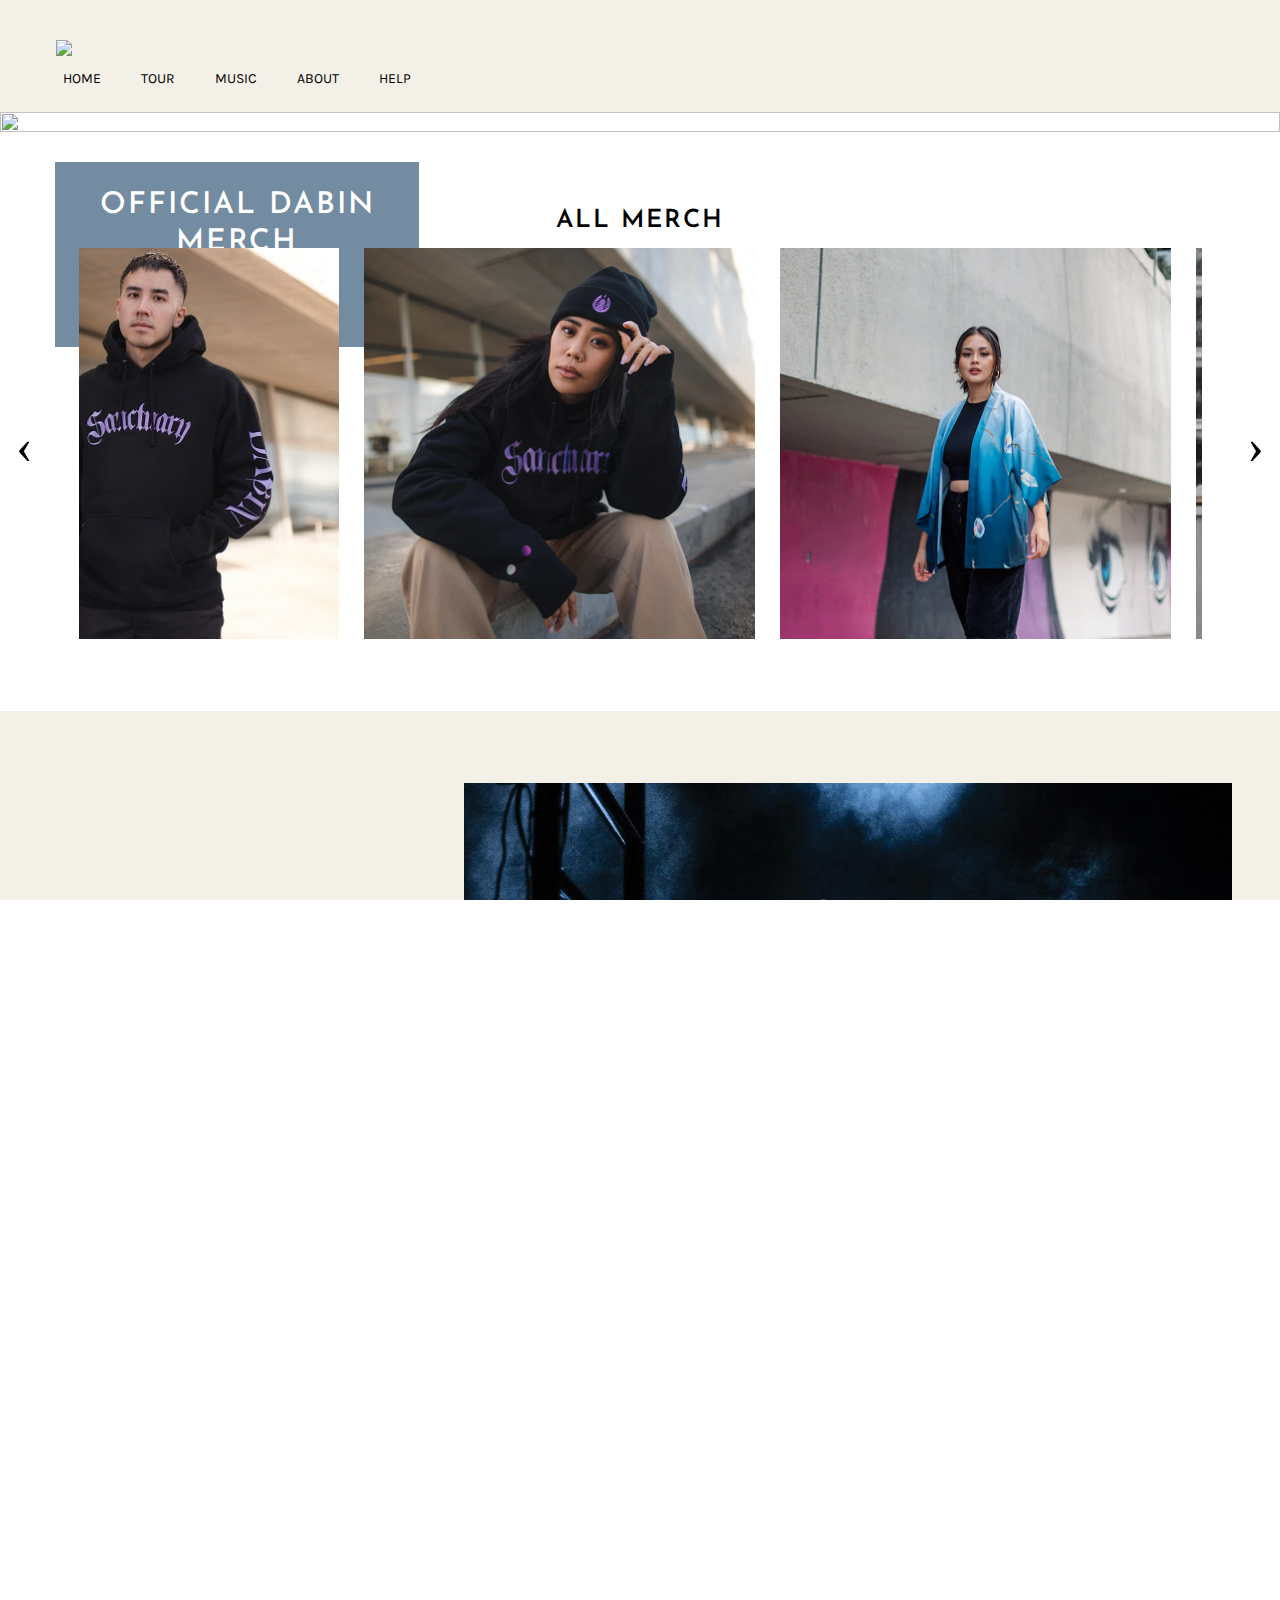
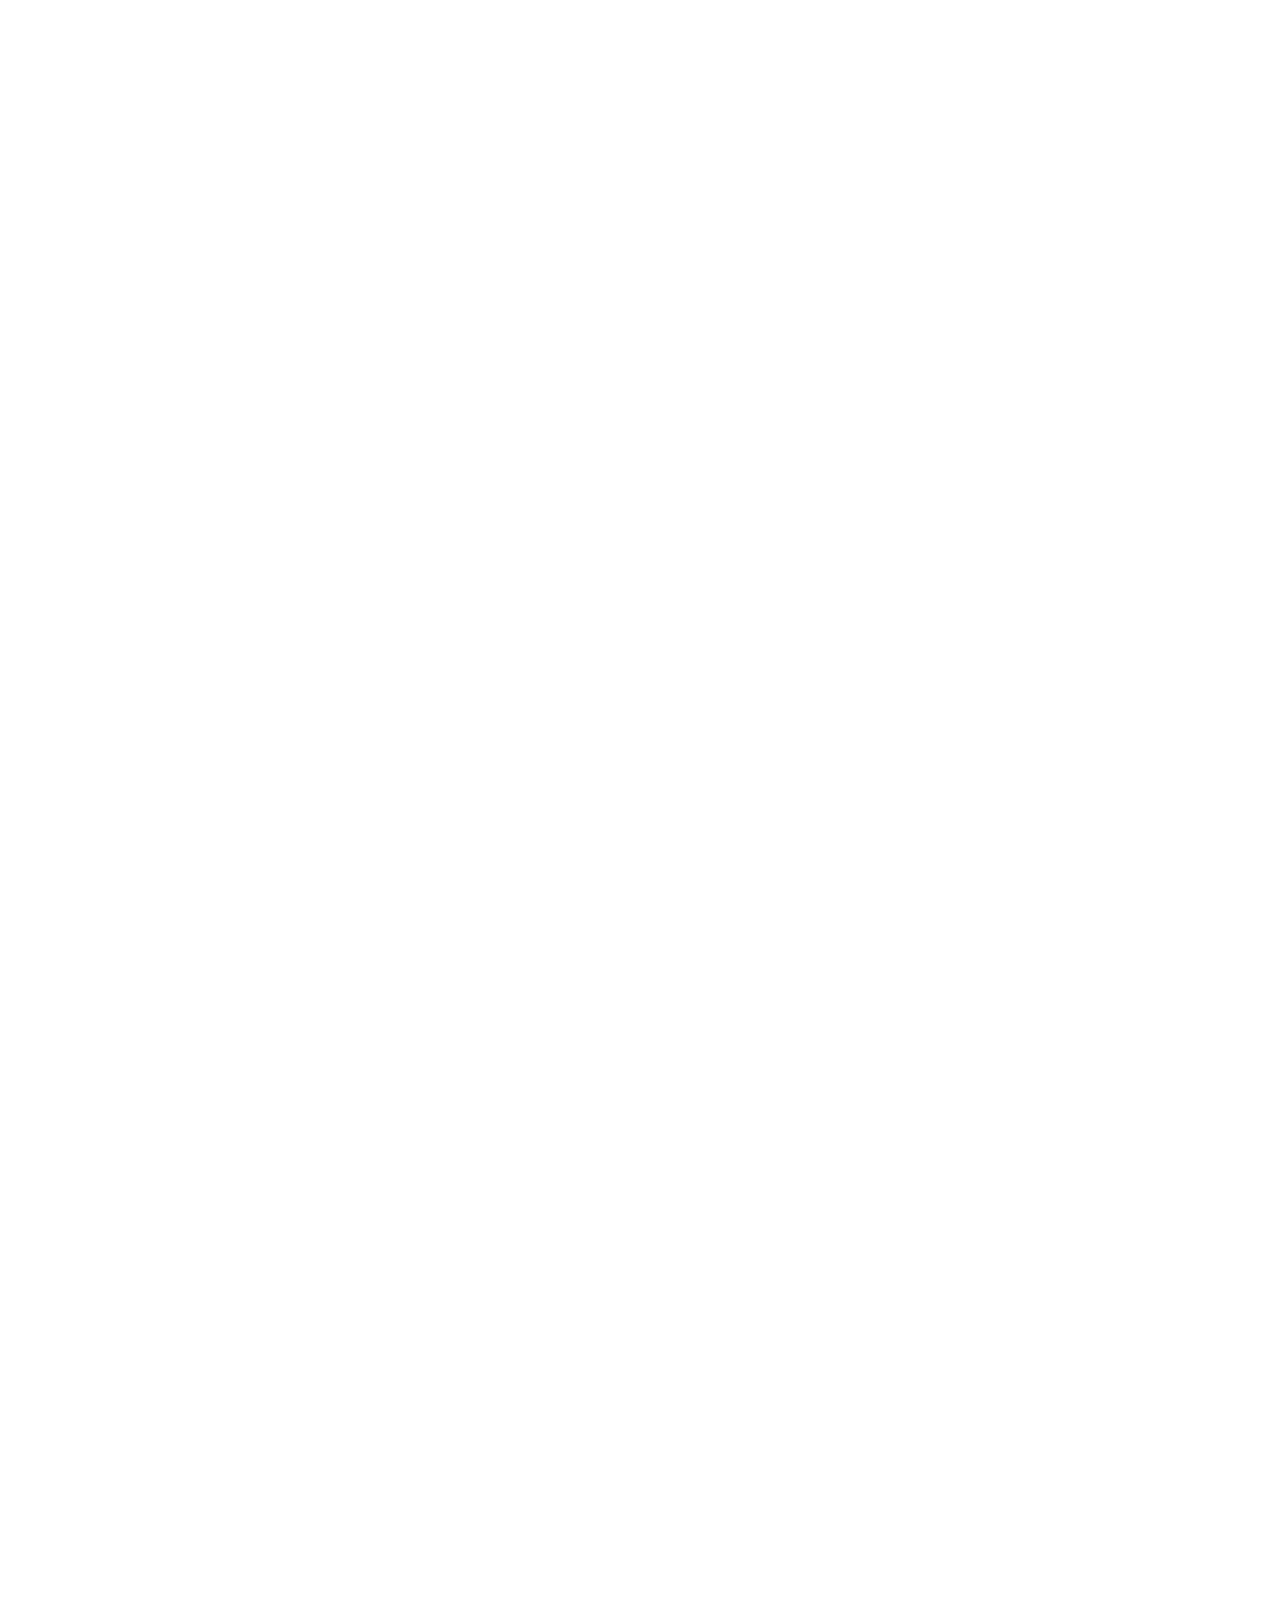
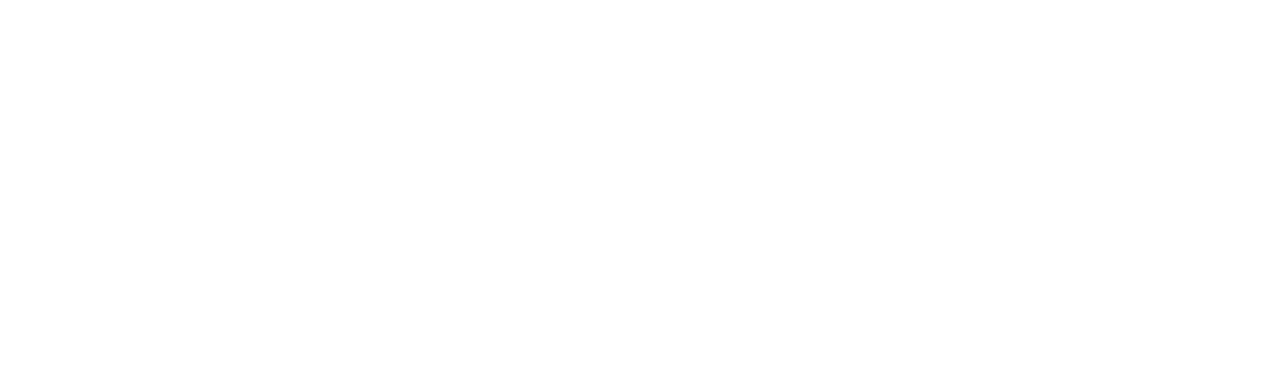
==== commit ed44f4df: "Added css to public folder" ====
--- a/index.html
+++ b/index.html
@@ -13,7 +13,7 @@
   <title>Dabin Fan Site</title>
   <link rel="image_src" href="https://i.ytimg.com/vi/DNuLq1AK7no/maxresdefault.jpg">
 
-  <link rel="stylesheet" href="css/styles.css" />
+  <link rel="stylesheet" href="public/css/styles.css" />
   <script src="public/js/scripts.js"></script>
   <script src="public/js/common.js"></script>
   <script src="public/public/js/extra.js"></script>
--- a/public/css/styles.css
+++ b/public/css/styles.css
@@ -0,0 +1,1019 @@
+/*Global Styles*/
+
+header {
+    padding-top: 25px;
+    background-color: #f3f0e7;
+    padding-bottom: 25px;
+}
+
+body, html {
+    height: 100%;
+    margin: 0;
+    overflow-x: hidden;
+}
+
+/* Header Stuff */
+
+.topnav-logo {
+    width: 50%;
+    position: relative;
+}
+
+.topnav {
+    display: flex;
+    padding: 8px;
+}
+
+.top-header {
+    padding: 32px 48px 0;
+}
+
+.hidden-menu {
+    z-index: 9999;
+}
+
+/* Bottom Row */
+
+.nav-bottom-row {
+    font-family: Karla, sans-serif;
+    margin: 0 auto;
+    padding: 0;
+    overflow: default;
+    background-color: #f3f0e7;
+    padding-bottom: 25px;
+    display: flex;
+}
+.nav-bottom-row ul {
+    list-style-type: none;
+    margin: 0;
+    padding: 0;
+    display: flex;
+  }
+.nav-bottom-row a {
+    margin-right: 25px;
+    font-size: 14px;
+    text-decoration: none;
+    color: black;
+    margin-left: 15px;
+    padding-top: 16px;
+}
+
+.help-link {
+    position: relative;
+}
+.help-list-container {
+    display: none;
+    position: absolute;
+    z-index: 4;
+    background-color: #f3f0e7;
+    white-space: nowrap;
+    min-width: 150px;
+    overflow: hidden;
+    padding: 0;
+    top: 15px;
+}
+
+
+.help-list {
+    list-style-type: none;
+    margin: 0;
+    padding: 0;
+
+
+}
+
+
+
+.help-list-link a{
+    display: block;
+}
+
+.level-1-link {
+    position: relative;
+}
+
+#hidden-menu {
+    position: fixed; /* Sit on top of the page content */
+    display: block; /* Hidden by default */
+    width: 100%; /* Full width (cover the whole page) */
+    height: 100%; /* Full height (cover the whole page) */
+    top: 0;
+    left: 0;
+    right: 0;
+    bottom: 0;
+    background-color: rgba(0,0,0,0.5); /* Black background with opacity */
+    z-index: 2; /* Specify a stack order in case you're using a different order for other elements */
+    cursor: pointer; /* Add a pointer on hover */
+    transition: left 0.3s ease;
+    transform: translateX(-100%);
+  }
+
+  #hidden-menu.active {
+    width: 100%;
+    transform: translateX(0) rotate(0deg);
+    transition: all 0.5s ease;
+}
+.hidden-menu-container {
+    padding-top: 20px;
+    width: 80%;
+    background-color: white;
+    min-height: 100vh;
+}
+
+.hidden-link-parent > li {
+    list-style-type: none;
+}
+
+.hidden-header {
+    border-bottom: 1px solid black;
+
+}
+
+.hidden-header > h1 {
+    font-family: Karla, sans-serif;
+    font-size: 12px;
+    text-align: center;
+}
+
+.hidden-header > p {
+margin: 0;
+}
+
+.hidden-link-parent {
+    padding: 0;
+    margin: 0;
+    display: grid;
+}
+
+.hidden-link-parent a {
+    position: relative;
+    display: block;
+    text-decoration: none;
+    color: black;
+    padding: 20px 35px 20px 15px;
+}
+.hidden-link {
+    font-family: Karla, sans-serif;
+    /* border-bottom: 1px solid black; */
+    width:100%;
+    display: inline-block;
+
+}
+.hidden-link:not(:last-child) {
+    border-bottom: 1px solid black;
+}
+.hidden-menu-parent {
+    display: flex;
+    padding: 0;
+}
+
+.hidden-menu-svg {
+    color: white;
+}
+
+.hidden-menu-close {
+    padding-right: 20px;
+    position: fixed;
+    right:0;
+    top:12px;
+}
+/* Main Section */
+
+
+.background-container {
+    width: 100%;
+    z-index: 1;
+    position: relative;
+}
+
+.background-image {
+    width: 100%;
+    height: 75%;
+    background-repeat: no-repeat;
+    z-index: 1;
+}
+.parent-image-container {
+    position: relative;
+}
+
+.text-left-box {
+    position: absolute;
+    max-width: 330px;
+    text-align: center;
+    margin: 20px 55px 30px;
+    padding: 32px;
+    font-family: 'Josefin Sans', sans-serif;
+    top: 0;
+    left: 0;
+    background-color: rgba(80, 111, 138, 0.8);
+    color: white;
+    font-size: 18px;
+}
+
+.text-left-box h2 {
+    color: white;
+    font-size: 30px;
+    font-weight: 550;
+    max-width: 300px;
+
+
+}
+
+.bg {
+    display: none;
+    position: absolute;
+    top: 0;
+    left: 0;
+    height: 100%;
+    width: 100%;
+    background-color: var(--color-slider-caption-bg);
+    opacity: 0.8;
+  }
+
+h2.font-section-heading {
+    font-size: 30px;
+    line-height: 1.25em;
+    margin: -0.25em 0;
+    letter-spacing: .025em;
+    position: relative;
+    padding-bottom: 16px;
+    letter-spacing: 2px;
+    text-transform: uppercase;
+    text-decoration: none;
+    text-align: center;
+}
+
+
+.font-button {
+    background-color: white;
+    position: relative;
+    margin-bottom: 0;
+    font-size: 14px;
+    letter-spacing: 1px;
+    display: inline-block;
+    height: 45px;
+    line-height: 45px;
+    vertical-align: bottom;
+    width: auto;
+    cursor: pointer;
+    text-decoration: none;
+    color: black;
+    border-radius: 2px;
+    padding: 0 16px;
+    font-family: Karla, sans-serif;
+    font-size: 13px;
+}
+
+.merch-header {
+    font-size: 25px;
+    text-decoration: none;
+    font-family: Josefin Sans, sans-serif;
+    color: black;
+    font-weight: 600;
+}
+
+/* Product slideshow */
+.slideshow-shop {
+    position: relative;
+    padding-top: 72px;
+    padding-bottom: 72px;
+}
+
+
+.slideshow-container {
+    width: 85%;
+    margin: auto;
+    overflow: hidden;
+    padding: 0 30px;
+    padding-left: 5px;
+
+}
+.slideshow-slide {
+    width: 100%;
+    height: 391px;
+    display: flex;
+
+}
+
+.slideshow-slide img {
+    width: 100%;
+    height: 100%;
+    padding-right: 25px;
+
+}
+
+.prev {
+    cursor: pointer;
+    position: absolute;
+    top: 50%;
+    width: auto;
+    padding: 16px;
+    margin-top: -22px;
+    color: black;
+    font-size: 50px;
+    font-weight: lighter;
+    left: 0;
+    transition: transform 0.3s ease;
+}
+
+.prev:hover{
+    transform: scale(0.7);
+}
+
+.next {
+    cursor: pointer;
+    position: absolute;
+    top: 50%;
+    width: auto;
+    padding: 16px;
+    margin-top: -22px;
+    color: black;
+    font-size: 50px;
+    font-weight: lighter;
+    right: 0;
+    transition: transform 0.3s ease;
+}
+
+.next:hover {
+    transform: scale(0.7);
+}
+
+.mySlides {
+    padding-right: 5px;
+    width: 391px;
+    height: 392px;
+}
+
+/* SHOPIFY SECTION */
+.parent-featured {
+    padding: 72px 48px;
+}
+.featured-content-text-heading {
+    font-family: 'Josefin Sans', sans-serif;
+    font-size: 30px;
+    letter-spacing: 2px;
+    font-weight: 600;
+}
+.featured-content-container {
+    display: flex;
+    align-items: center;
+    justify-content: center;
+    max-width: 1200px;
+    margin: 0 auto;
+}
+
+.featured-content-container p {
+    font-family: 'Karla', sans-serif;
+    font-size: 16px;
+}
+.featured-content-image {
+    position: relative;
+    width: 100%;
+}
+
+.featured-content-text {
+    max-width: 30%;
+    font-family: Karla, sans-serif;
+    font-size: 16px;
+    padding: 32px 48px;
+    line-height: 1.5;
+    margin: 0;
+}
+.shopify-section {
+    background-color: #f3f0e7;
+}
+
+/* Music Container */
+
+.music-parent-container {
+    display: flex;
+    align-items: center;
+    justify-content: center;
+    max-width: 1200px;
+    margin: 0 auto;
+}
+
+.music-image-container {
+    position: relative;
+    display: flex;
+}
+
+.music-content-text {
+    padding: 32px;
+}
+
+.stage-parent-container {
+    padding: 72px 48px;
+
+}
+
+.stage-container {
+    display: flex;
+    align-items: center;
+    justify-content: center;
+    max-width: 1200px;
+    margin: 0 auto;
+}
+.stage-image-container {
+    display: flex;
+    align-items: center;
+    justify-content: center;
+    max-width: 1200px;
+}
+
+/* EMAIL SECTION */
+
+.email-section {
+    background-color: white;
+}
+
+.email-root {
+    padding: 72px 0;
+}
+
+.email-body {
+    max-width: 400px;
+    padding: 0 32px;
+}
+.email-body form{
+    display: flex;
+}
+
+.email-container {
+    display: flex;
+    justify-content: center;
+    flex-direction: column;
+    align-items: center;
+}
+
+.subscribe-input {
+
+    border: 1px solid black;
+    box-shadow: none;
+    margin: 0 12px 0 0;
+    font-size: 12px;
+    font-family: 'Karla', sans-serif;
+    letter-spacing: 0.8px;
+}
+
+input, textarea{
+    width: 180px;
+    overflow: auto;
+    max-width: 100%;
+    margin: 0 16px 0 0;
+    padding: 0 16px;
+    font-size: 12px;
+    letter-spacing: 0.8px;
+    border: 1px solid;
+    border-radius: 2px;
+}
+
+.subscribe-button {
+    background-color: #506f8a;
+    position: relative;
+    margin-bottom: 0;
+    font-size: 14px;
+    letter-spacing: 1px;
+    display: inline-block;
+    height: 45px;
+    line-height: 45px;
+    vertical-align: bottom;
+    width: auto;
+    cursor: pointer;
+    text-decoration: none;
+    color: white;
+    border-radius: 2px;
+    padding: 0 16px;
+    font-family: Karla, sans-serif;
+    font-size: 14px;
+    border: none;
+}
+
+/* Footer */
+
+.shopify-footer {
+    background-color: #f3f0e7;
+    padding: 48px;
+    position: relative;
+}
+
+.footer-blocks {
+    display: flex;
+    justify-content: space-between;
+    margin: -16px;
+}
+
+.footer-block {
+    padding: 16px;
+    flex-basis: 30%;
+}
+
+.footer-heading {
+    font-family: 'Josefin Sans', sans-serif;
+    font-size: 20px;
+    letter-spacing: 0.05em;
+}
+
+.footer-body-paragraph {
+    max-width: 400px;
+    font-family: 'Karla', sans-serif;
+    font-size: 16px;
+    font-weight: 400;
+    line-height: 1.5em;
+}
+
+.footer-socials {
+    display:inline-flex
+}
+
+.footer-socials a {
+    padding-right: 15px;
+}
+.footer-menu > li{
+    list-style-type: none;
+    padding: 0;
+    display: block;
+    font-family: 'Karla', 'sans-serif';
+    font-size: 16px;
+    height: 24px;
+}
+
+.footer-menu > li > a {
+    text-decoration: none;
+    color: black;
+}
+
+.info-block-parent {
+    flex-basis: 30%;
+    display: flex;
+    justify-content: center;
+}
+
+.footer-block-container-last {
+    display: grid;
+}
+
+
+.footer-sub-container {
+    display: flex;
+    justify-content: space-between;
+}
+
+.footer-sub-paragraph {
+    display: flex;
+    align-items: center;
+    font-family: 'Karla', sans-serif;
+    font-size: 16px;
+}
+.payment-icons-root ul {
+    list-style-type: none;
+    display: flex;
+}
+.payment-icons-list li {
+    margin-right: 10px;
+
+}
+
+.footer-logo-parent {
+    display: flex;
+    justify-content: center;
+}
+.footer-logo-parent img {
+    vertical-align: middle;
+    max-width: 100%;
+}
+
+.logo-child {
+    width: 215px;
+    margin: auto 15px;
+    flex: none
+}
+.logo-child.canada {
+    width: 350px;
+    margin: auto 15px;
+    flex: none
+}
+/* SHOWS */
+
+.content {
+    min-height: 100vh;
+    padding: 72px 48px;
+}
+
+.row-full-width {
+    padding: 0 48px;
+}
+
+.columns {
+    padding-left: 16px;
+    padding-right: 16px;
+}
+
+.font-section-shows {
+    font-family: 'Josefin Sans', sans-serif;
+    font-size: 30px;
+    font-weight: 100;
+    letter-spacing: .025em;
+    padding-bottom: 30px;
+}
+
+.event-summary {
+    font-family: 'Open Sans', sans-serif;
+    font-size: 14px;
+    font-weight: bold;
+    display: inline-block;
+    background-color: #f3f0e7;
+    padding: 15px 10px;
+    border-radius: 3px;
+    color: #3b3b3b !important;
+    margin: 12px 0;
+
+}
+
+#location-arrow {
+    height: 12px;
+    width: 12px;
+    padding-right: 5px;
+    align-items: center;
+}
+.event {
+    background-color: #f3f0e7;
+    border-radius: 3px;
+    padding: 28px 16px;
+    display: flex;
+    margin-bottom: 16px;
+}
+
+.event-details-container {
+    width: 100%;
+    padding-left: 25px;
+}
+.event-color {
+    background-color: #bfbfbf;
+    display: block;
+    width: 10px;
+    height: 63px;
+    border-radius: 3px;
+    flex-shrink: 0;
+    margin-right: 20px;
+}
+.event-date-container {
+    width: 100px !important;
+    display: flex;
+}
+.event-day {
+    font-family: 'Open Sans', sans-serif;
+    font-size: 25px;
+    font-weight: bold;
+    color:#3b3b3b;
+}
+
+.event-month {
+    font-family: 'Open Sans', sans-serif;
+    font-size: 12px;
+}
+
+.event-seperator {
+    opacity: 0.5;
+    padding-left: 4px;
+    padding-top: 10px;
+}
+
+.calendar-event-date-to {
+    padding-left: 2px;
+    opacity: 0.5;
+}
+.calendar-event-date-to .event-day{
+    font-size: 14px;
+    color: gray
+}
+
+.calendar-event-date-to .event-month {
+    font-size: 10px;
+    color:gray
+}
+
+.event-name {
+    color: #3b3b3b;
+    font-family: 'Open Sans', sans-serif;
+    font-size: 20px;
+    font-weight: bold;
+    line-height: 1.5;
+    overflow: hidden;
+}
+
+.event-description {
+    font-family: 'Open Sans', sans-serif;
+    font-size: 18px;
+    color: #5e5e5e !important;
+    padding-top: 2px;
+}
+
+
+
+.event-properties {
+    font-family: 'Open Sans', sans-serif;
+    font-size: 12px;
+    color: #5e5e5e !important;
+    padding-top: 4px;
+}
+
+.event-tickets-container {
+    display: flex;
+    justify-content: end;
+    align-items: center;
+    width: 100%;
+
+}
+
+.event-tickets {
+    display: flex;
+    justify-content: end;
+
+}
+.ticket-button {
+    display: flex;
+    opacity: 1;
+    cursor: pointer;
+    padding: 10px 16px;
+    text-decoration: none !important;
+    align-items: center;
+    top:0;
+
+    background-color: #506f8a !important;
+    border-radius: 3px;
+    border: none;
+    box-shadow: rgba(23,43,99,.24) 0 7px 28px !important
+}
+
+.ticket-text {
+    font-family: 'Open Sans', sans-serif;
+    font-size: 14px;
+
+    color: white;
+    font-weight: bold;
+    padding-left: 5px;
+
+}
+
+/* MUSIC TAB */
+.music-section {
+    justify-content: center;
+    display: flex;
+}
+
+.font-paragraph {
+    display: flex;
+    justify-content: center;
+}
+
+.media-player {
+    width: 25%;
+}
+
+.TrackListWidget_trackListContainer__zpYQe {
+    overflow:auto
+}
+
+/* ABOUT */
+.about-parent {
+    background-color: #f7f7f7
+}
+.about-container {
+    justify-content: center;
+    align-items: start;
+}
+
+.about-text {
+    padding: 16px 48px;
+    line-height: normal;
+}
+
+.about-image {
+    width: 50%;
+}
+
+.columns-about{
+    background-color: #f7f7f7;
+}
+/* Media Query for Small Screens */
+@media only screen and (max-width: 915px) {
+
+    .topnav {
+        justify-content: center;
+        /* width: 100%; */
+        align-items: center;
+    }
+
+    .topnav-logo {
+        width: 50%;
+    }
+
+    .nav-bottom-row {
+        justify-content: center;
+        display: none;
+
+    }
+
+    .nav-bottom-row a {
+        font-size: 10px;
+    }
+
+    .help-list-container {
+        right: 10px;
+    }
+
+    .slideshow-container {
+        width: 100%;
+    }
+
+   .slideshow-slide img {
+    max-width: 100%;
+    vertical-align: middle;
+   }
+
+   .featured-content-container {
+    display: block;
+   }
+
+   .featured-content-text {
+    justify-content: center;
+    align-items: center;
+    max-width: 100%;
+   }
+
+   .featured-content-text p {
+    text-align: center;
+   }
+
+   .featured-content-text-heading {
+    display: flex;
+    justify-content: center;
+   }
+
+   .music-parent-container {
+    display: block;
+    padding: 0 48px;
+   }
+
+   .stage-container {
+    display: block;
+   }
+
+   .email-subheading {
+    padding: 0 14px;
+   }
+
+   .footer-block {
+    text-align: center;
+   }
+
+   .shopify-footer{
+    padding: 0px;
+   }
+   .footer-blocks {
+    flex-wrap: wrap;
+    display: grid;
+    justify-content: space-between;
+   }
+
+   .footer-block-end {
+    display: flex;
+    justify-content: center;
+   }
+
+   .footer-sub-container {
+    display: block;
+   }
+
+   .footer-sub-paragraph {
+    justify-content: center;
+   }
+
+   .payment-icons-list {
+    flex-wrap: wrap;
+    justify-content: center;
+   }
+
+   .logo-child  {
+    width: 25%;
+   }
+
+   .logo-child.canada {
+    width: 25%;
+   }
+
+   /* TOUR */
+
+   .event {
+    flex-wrap: wrap;
+    padding: 10px 0;
+   }
+
+   .font-section-shows {
+    display: flex;
+    justify-content: start;
+   }
+   .tour-events {
+    justify-content: center;
+    display:flex;
+   }
+
+   .content {
+    padding: 32px 16px;
+   }
+
+   .columns {
+    padding-left: 16px;
+    padding-right: 16px;
+   }
+
+   .row-full-width {
+    padding: 0;
+   }
+
+   .ticket-button {
+    padding: 5px 16px;
+   }
+
+
+
+   .event-tickets-container {
+    justify-content: center;
+    padding-top: 5px;
+
+   }
+
+   .event-date-container {
+    width: 50px !important;
+
+   }
+
+   .event-color {
+    width: 5px;
+    left: 1px !important;
+    margin-right: 10px;
+   }
+
+   .event-details-container {
+    width: 50%;
+   }
+   .event-name {
+    font-size: 16px;
+    width: max-content;
+
+   }
+
+   .event-description {
+    font-size: 14px;
+   }
+
+   .media-player {
+    width: 100%;
+   }
+
+   .about-image {
+    width: 100%;
+   }
+
+   .about-text {
+    text-align: center;
+    padding: 0;
+    line-height: 1.5em;
+   }
+
+    .parent-featured {
+        padding: 32px 16px;
+   }
+
+   .rte-content > p {
+    margin: 0;
+    font-size: 15px
+   }
+
+   .rte-content >*:not(:last-child) {
+    padding-bottom: 8px;
+
+   }
+
+   .footer-body-paragraph {
+    padding: 0 5px;
+   }
+
+   .icon--root {
+    width: 25px;
+   }
+
+   .topnav-img {
+    display: flex;;
+    justify-content: center;
+    align-items: center;
+   }
+
+   .hidden-header {
+    font-family: Karla, 'sans-serif';
+    padding-left: 15px;
+    font-size: 14px;
+    padding-bottom: 20px;
+   }
+}
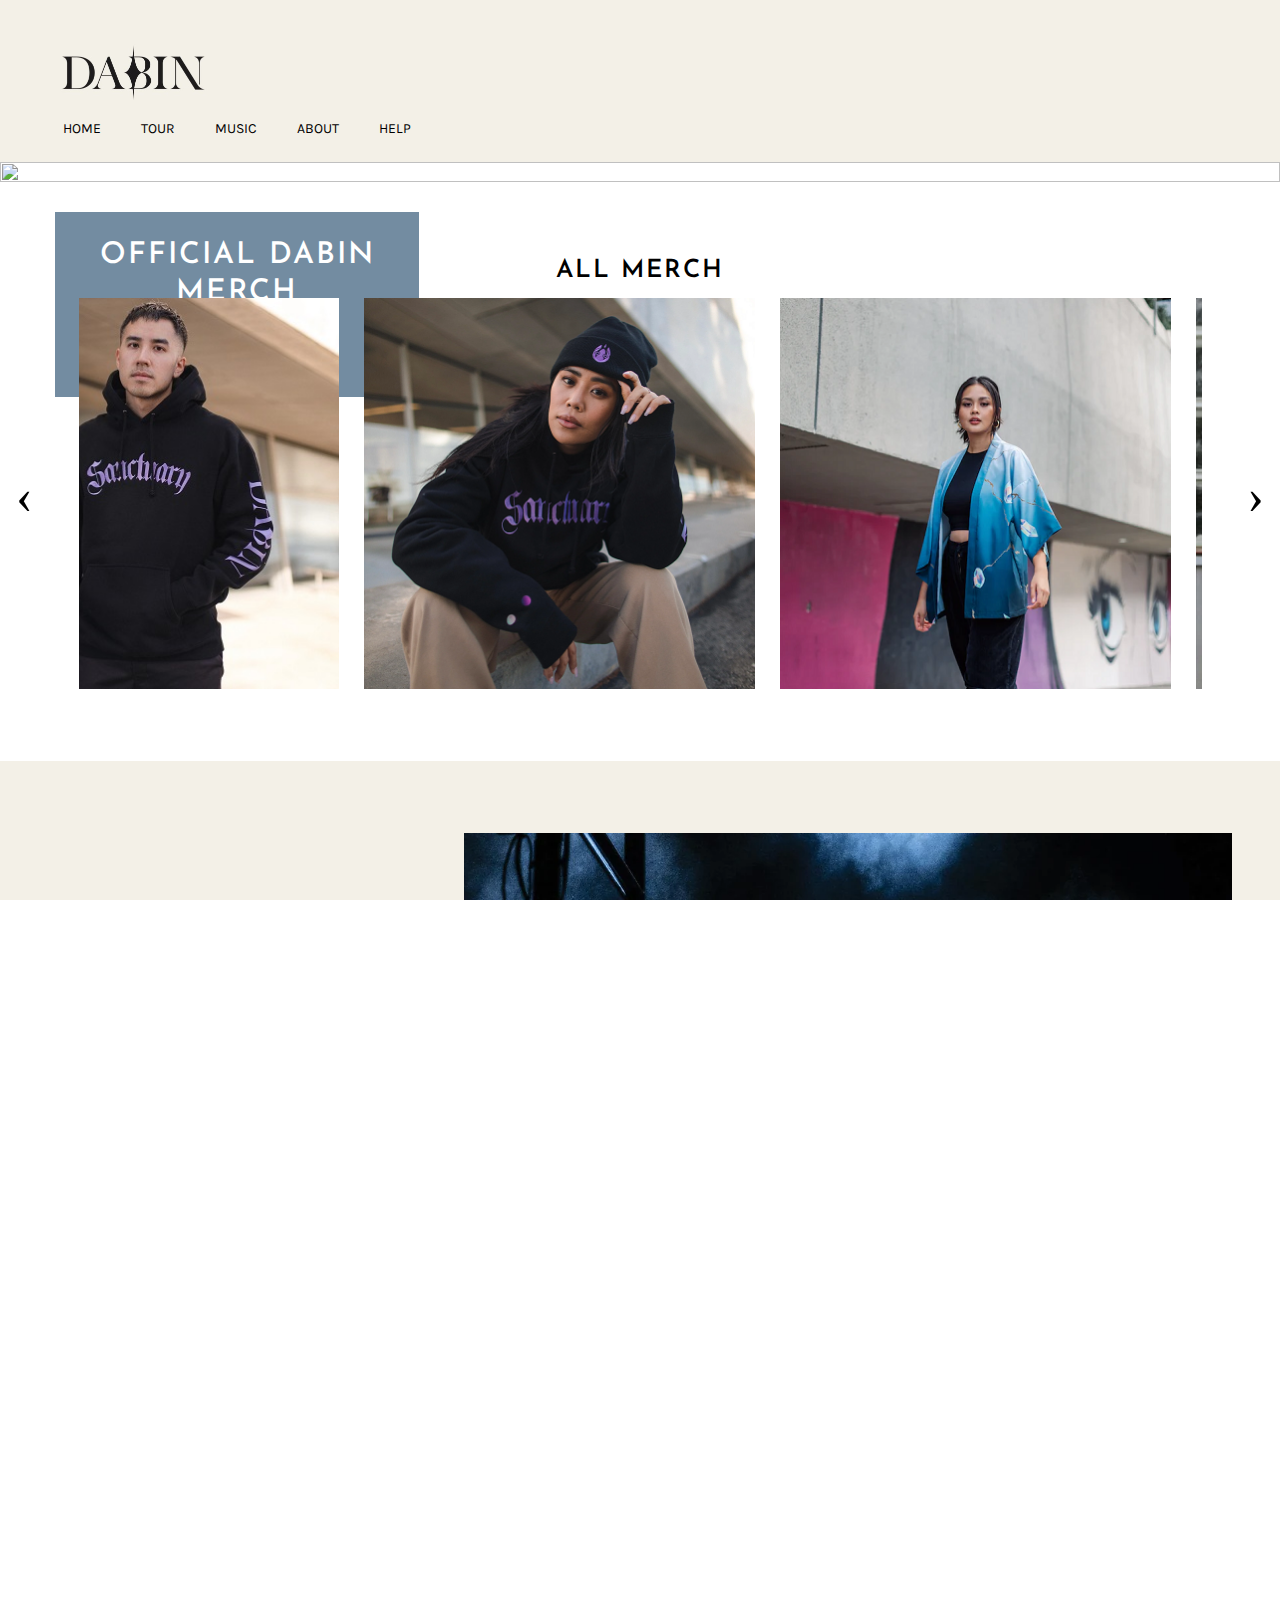
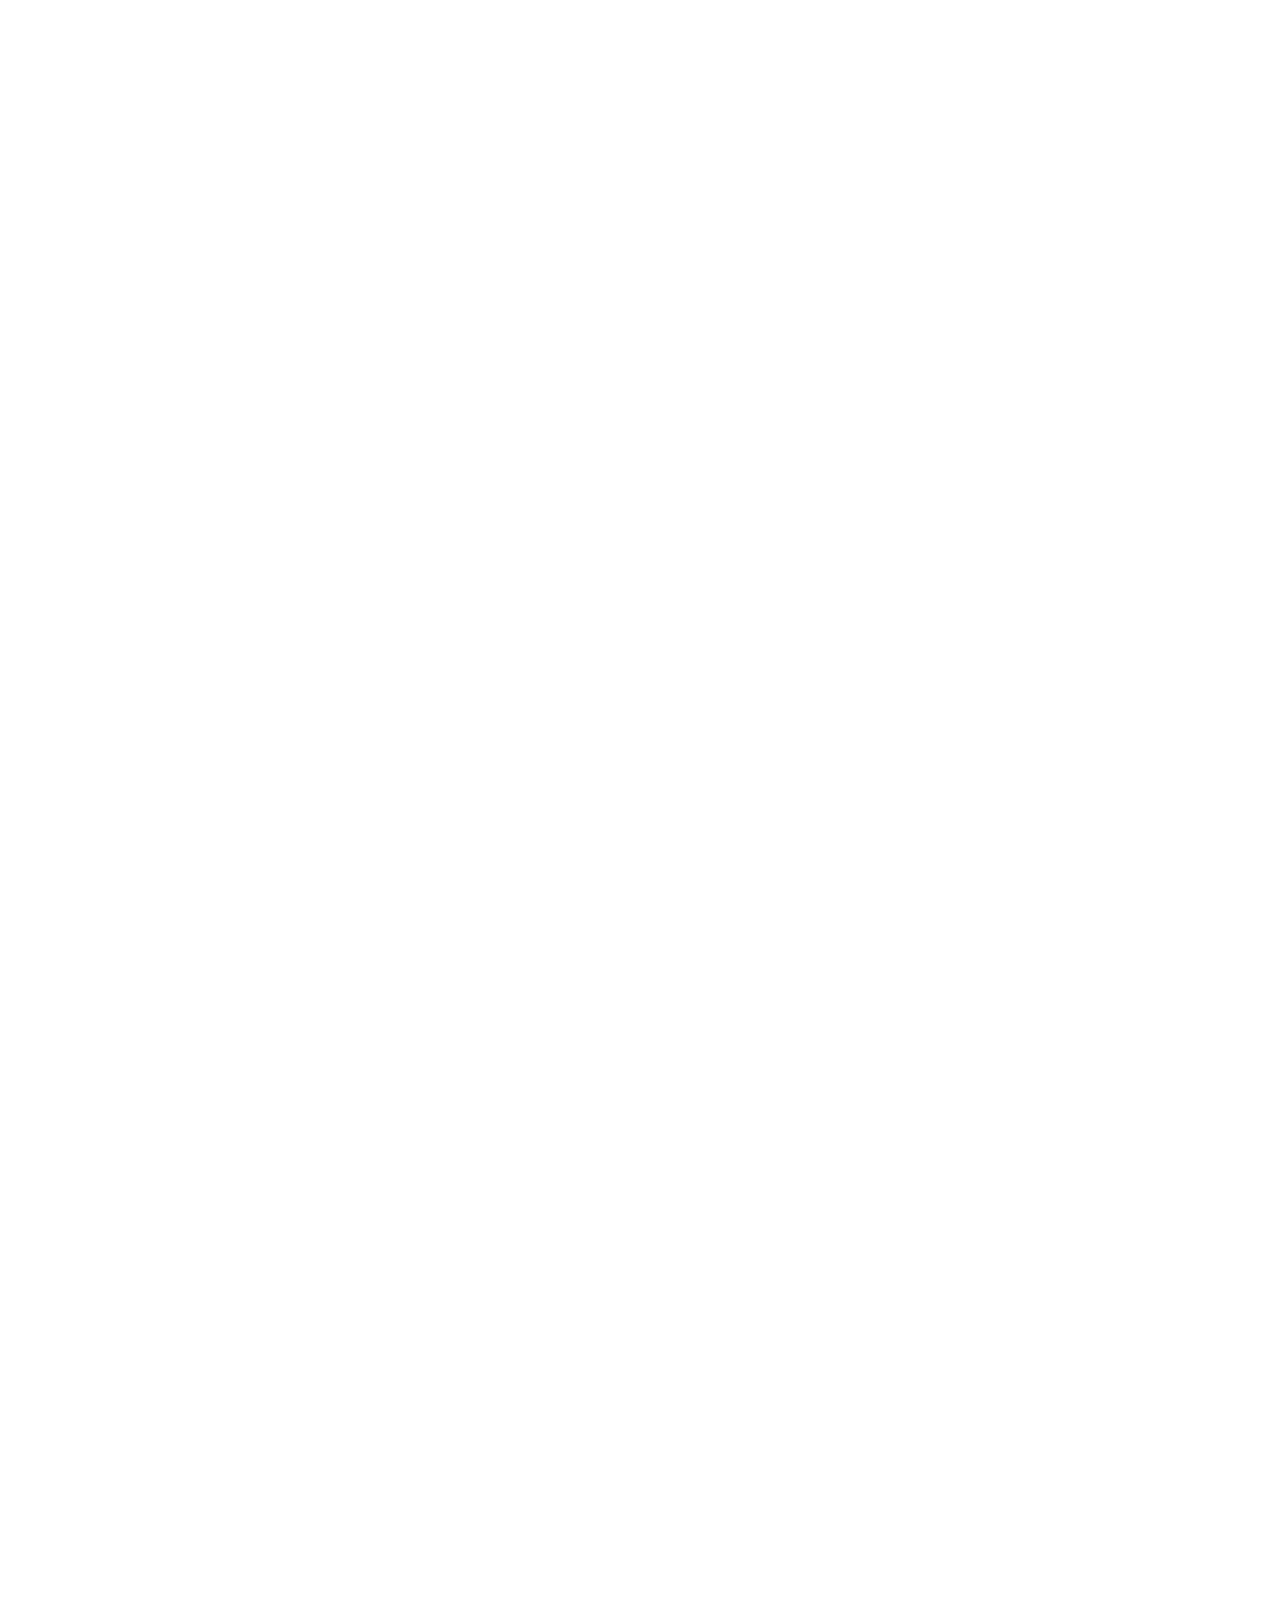
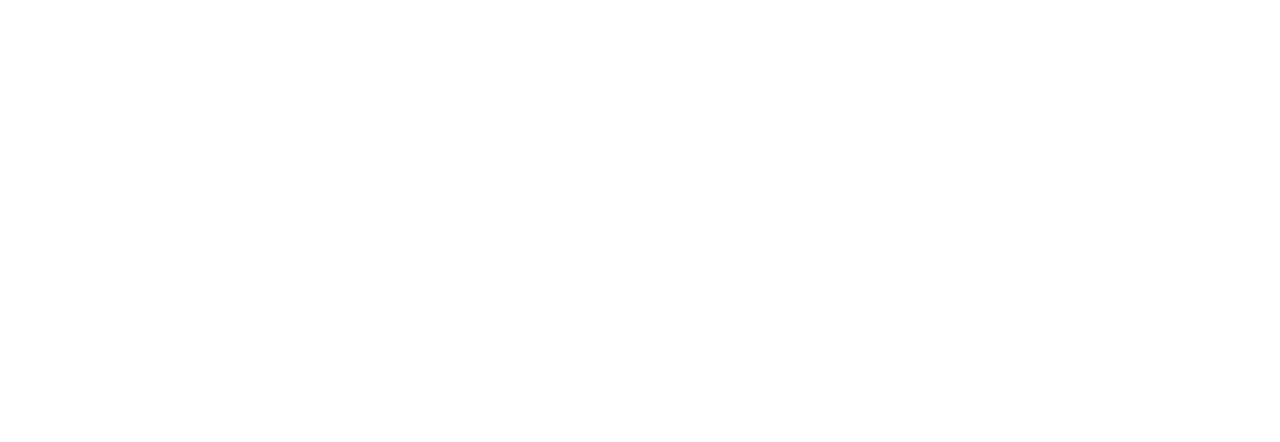
==== commit d5ccfa17: "Fixed top logo" ====
--- a/index.html
+++ b/index.html
@@ -13,10 +13,10 @@
   <title>Dabin Fan Site</title>
   <link rel="image_src" href="https://i.ytimg.com/vi/DNuLq1AK7no/maxresdefault.jpg">
 
-  <link rel="stylesheet" href="public/css/styles.css" />
-  <script src="public/js/scripts.js"></script>
-  <script src="public/js/common.js"></script>
-  <script src="public/public/js/extra.js"></script>
+  <link rel="stylesheet" href="css/styles.css" />
+  <script src="js/scripts.js"></script>
+  <script src="js/common.js"></script>
+  <script src="js/extra.js"></script>
   <link rel="preconnect" href="https://fonts.googleapis.com" />
   <link rel="preconnect" href="https://fonts.gstatic.com" crossorigin />
   <link href="https://fonts.googleapis.com/css2?family=Josefin+Sans&family=Karla:wght@200;400&display=swap"
@@ -33,7 +33,7 @@
           <svg class="icon--root icon--menu" id="icon-menu" viewBox="0 0 22 16">
           <path d="M0 2.4V.6h22v1.8H0zm0 6.584v-1.8h22v1.8H0zm0 6.584v-1.8h22v1.8H0z" fill-rule="nonzero"></path>
         </svg></div>
-        <div class="topnav-img"> <img class="topnav-logo" src="https://github.com/Brandon-Matran/Dabin_Clone/blob/master/resources/dabin-top-logo.jpg?raw=true" /></div>
+        <div class="topnav-img"> <img class="topnav-logo" src="./public/dabin-top-logo.jpg" /></div>
         <div><svg class="icon--root icon--cart" viewBox="0 0 21 20">
           <path d="M16.731 19.393a1.4 1.4 0 110-2.8 1.4 1.4 0 010 2.8zm-9.74 0a1.4 1.4 0 110-2.8 1.4 1.4 0 010 2.8zM2.534 1.9H1A.9.9 0 011 .1h2.277a.9.9 0 01.883.73l.469 2.422h15.14a.9.9 0 01.876 1.105l-2.203 9.445a.9.9 0 01-.876.695H5.712a.9.9 0 01-.884-.729L2.534 1.9zm16.1 3.152H4.977l1.477 7.645h10.397l1.783-7.645z" fill-rule="evenodd"></path>
         </svg></div>
@@ -115,14 +115,14 @@
       </div>
       <div class="slideshow-container">
         <div class="slideshow-slide">
-          <img src="./images/products/img7.jpg" id="lastClone" />
-          <img src="./images/products/img8.png" id="image1" />
-          <img src="./images/products/img2.png" id="image2" />
-          <img src="./images/products/img3.png" id="image3" />
-          <img src="./images/products/img4.png" id="image4" />
-          <img src="./images/products/img5.png" id="image5" />
-          <img src="./images/products/img7.jpg" id="image6" />
-          <img src="./images/products/img8.png" id="firstClone" />
+          <img src="./public/products/img7.jpg" id="lastClone" />
+          <img src="./public/products/img8.png" id="image1" />
+          <img src="./public/products/img2.png" id="image2" />
+          <img src="./public/products/img3.png" id="image3" />
+          <img src="./public/products/img4.png" id="image4" />
+          <img src="./public/products/img5.png" id="image5" />
+          <img src="./public/products/img7.jpg" id="image6" />
+          <img src="./public/products/img8.png" id="firstClone" />
         </div>
         <a class="prev" id="prevBtn">&#8249;</a>
         <a class="next" id="nextBtn">&#8250;</a>
@@ -141,13 +141,13 @@
 
           </div>
           <div class="featured-content-image" id="featured-content-image">
-            <img src="./images/dabin_concert.webp" style="width: 100%;"/>
+            <img src="./public/dabin_concert.webp" style="width: 100%;"/>
           </div>
         </div>
         </div>
         <div class="music-parent-container" id="music-parent-container">
           <div class="music-image-container" id="music-image-container">
-          <img src="./images/dabin-guitar-orange.webp"style="width: 100%;"/>
+          <img src="./public/dabin-guitar-orange.webp"style="width: 100%;"/>
           </div>
           <div class="featured-content-text">
             <h2 class="featured-content-text-heading">MUSIC</h2>
@@ -162,7 +162,7 @@
             <p>Official DABIN Jerseys, Haoris, Hoodies, Tees, Custom Patches, Guitars Picks &amp; more</p>
         </div>
         <div class="stage-image-container" id="stage-image-container">
-        <img src="./images/dabin-stage.webp" style="width: 100%;" />
+        <img src="./public/dabin-stage.webp" style="width: 100%;" />
         </div>
       </div>
 
@@ -183,7 +183,7 @@
               </form>
             </div>
             <div id="hovIcon">
-              <img src="./images/Mask-Icon-100.webp" style="width: 70px; height: 70px; padding-top:30px;" />
+              <img src="./public/Mask-Icon-100.webp" style="width: 70px; height: 70px; padding-top:30px;" />
             </div>
         </div>
 
@@ -341,10 +341,10 @@
           </div>
           <div class="footer-logo-parent">
             <div class="logo-child">
-              <img src="./images/factor-logo.webp"/>
+              <img src="./public/factor-logo.webp"/>
             </div>
             <div class="logo-child canada">
-              <img src="./images/canada-logo.webp"/>
+              <img src="./public/canada-logo.webp"/>
             </div>
           </div>
         </footer>
--- a/css/styles.css
+++ b/css/styles.css
@@ -0,0 +1,1019 @@
+/*Global Styles*/
+
+header {
+    padding-top: 25px;
+    background-color: #f3f0e7;
+    padding-bottom: 25px;
+}
+
+body, html {
+    height: 100%;
+    margin: 0;
+    overflow-x: hidden;
+}
+
+/* Header Stuff */
+
+.topnav-logo {
+    width: 50%;
+    position: relative;
+}
+
+.topnav {
+    display: flex;
+    padding: 8px;
+}
+
+.top-header {
+    padding: 32px 48px 0;
+}
+
+.hidden-menu {
+    z-index: 9999;
+}
+
+/* Bottom Row */
+
+.nav-bottom-row {
+    font-family: Karla, sans-serif;
+    margin: 0 auto;
+    padding: 0;
+    overflow: default;
+    background-color: #f3f0e7;
+    padding-bottom: 25px;
+    display: flex;
+}
+.nav-bottom-row ul {
+    list-style-type: none;
+    margin: 0;
+    padding: 0;
+    display: flex;
+  }
+.nav-bottom-row a {
+    margin-right: 25px;
+    font-size: 14px;
+    text-decoration: none;
+    color: black;
+    margin-left: 15px;
+    padding-top: 16px;
+}
+
+.help-link {
+    position: relative;
+}
+.help-list-container {
+    display: none;
+    position: absolute;
+    z-index: 4;
+    background-color: #f3f0e7;
+    white-space: nowrap;
+    min-width: 150px;
+    overflow: hidden;
+    padding: 0;
+    top: 15px;
+}
+
+
+.help-list {
+    list-style-type: none;
+    margin: 0;
+    padding: 0;
+
+
+}
+
+
+
+.help-list-link a{
+    display: block;
+}
+
+.level-1-link {
+    position: relative;
+}
+
+#hidden-menu {
+    position: fixed; /* Sit on top of the page content */
+    display: block; /* Hidden by default */
+    width: 100%; /* Full width (cover the whole page) */
+    height: 100%; /* Full height (cover the whole page) */
+    top: 0;
+    left: 0;
+    right: 0;
+    bottom: 0;
+    background-color: rgba(0,0,0,0.5); /* Black background with opacity */
+    z-index: 2; /* Specify a stack order in case you're using a different order for other elements */
+    cursor: pointer; /* Add a pointer on hover */
+    transition: left 0.3s ease;
+    transform: translateX(-100%);
+  }
+
+  #hidden-menu.active {
+    width: 100%;
+    transform: translateX(0) rotate(0deg);
+    transition: all 0.5s ease;
+}
+.hidden-menu-container {
+    padding-top: 20px;
+    width: 80%;
+    background-color: white;
+    min-height: 100vh;
+}
+
+.hidden-link-parent > li {
+    list-style-type: none;
+}
+
+.hidden-header {
+    border-bottom: 1px solid black;
+
+}
+
+.hidden-header > h1 {
+    font-family: Karla, sans-serif;
+    font-size: 12px;
+    text-align: center;
+}
+
+.hidden-header > p {
+margin: 0;
+}
+
+.hidden-link-parent {
+    padding: 0;
+    margin: 0;
+    display: grid;
+}
+
+.hidden-link-parent a {
+    position: relative;
+    display: block;
+    text-decoration: none;
+    color: black;
+    padding: 20px 35px 20px 15px;
+}
+.hidden-link {
+    font-family: Karla, sans-serif;
+    /* border-bottom: 1px solid black; */
+    width:100%;
+    display: inline-block;
+
+}
+.hidden-link:not(:last-child) {
+    border-bottom: 1px solid black;
+}
+.hidden-menu-parent {
+    display: flex;
+    padding: 0;
+}
+
+.hidden-menu-svg {
+    color: white;
+}
+
+.hidden-menu-close {
+    padding-right: 20px;
+    position: fixed;
+    right:0;
+    top:12px;
+}
+/* Main Section */
+
+
+.background-container {
+    width: 100%;
+    z-index: 1;
+    position: relative;
+}
+
+.background-image {
+    width: 100%;
+    height: 75%;
+    background-repeat: no-repeat;
+    z-index: 1;
+}
+.parent-image-container {
+    position: relative;
+}
+
+.text-left-box {
+    position: absolute;
+    max-width: 330px;
+    text-align: center;
+    margin: 20px 55px 30px;
+    padding: 32px;
+    font-family: 'Josefin Sans', sans-serif;
+    top: 0;
+    left: 0;
+    background-color: rgba(80, 111, 138, 0.8);
+    color: white;
+    font-size: 18px;
+}
+
+.text-left-box h2 {
+    color: white;
+    font-size: 30px;
+    font-weight: 550;
+    max-width: 300px;
+
+
+}
+
+.bg {
+    display: none;
+    position: absolute;
+    top: 0;
+    left: 0;
+    height: 100%;
+    width: 100%;
+    background-color: var(--color-slider-caption-bg);
+    opacity: 0.8;
+  }
+
+h2.font-section-heading {
+    font-size: 30px;
+    line-height: 1.25em;
+    margin: -0.25em 0;
+    letter-spacing: .025em;
+    position: relative;
+    padding-bottom: 16px;
+    letter-spacing: 2px;
+    text-transform: uppercase;
+    text-decoration: none;
+    text-align: center;
+}
+
+
+.font-button {
+    background-color: white;
+    position: relative;
+    margin-bottom: 0;
+    font-size: 14px;
+    letter-spacing: 1px;
+    display: inline-block;
+    height: 45px;
+    line-height: 45px;
+    vertical-align: bottom;
+    width: auto;
+    cursor: pointer;
+    text-decoration: none;
+    color: black;
+    border-radius: 2px;
+    padding: 0 16px;
+    font-family: Karla, sans-serif;
+    font-size: 13px;
+}
+
+.merch-header {
+    font-size: 25px;
+    text-decoration: none;
+    font-family: Josefin Sans, sans-serif;
+    color: black;
+    font-weight: 600;
+}
+
+/* Product slideshow */
+.slideshow-shop {
+    position: relative;
+    padding-top: 72px;
+    padding-bottom: 72px;
+}
+
+
+.slideshow-container {
+    width: 85%;
+    margin: auto;
+    overflow: hidden;
+    padding: 0 30px;
+    padding-left: 5px;
+
+}
+.slideshow-slide {
+    width: 100%;
+    height: 391px;
+    display: flex;
+
+}
+
+.slideshow-slide img {
+    width: 100%;
+    height: 100%;
+    padding-right: 25px;
+
+}
+
+.prev {
+    cursor: pointer;
+    position: absolute;
+    top: 50%;
+    width: auto;
+    padding: 16px;
+    margin-top: -22px;
+    color: black;
+    font-size: 50px;
+    font-weight: lighter;
+    left: 0;
+    transition: transform 0.3s ease;
+}
+
+.prev:hover{
+    transform: scale(0.7);
+}
+
+.next {
+    cursor: pointer;
+    position: absolute;
+    top: 50%;
+    width: auto;
+    padding: 16px;
+    margin-top: -22px;
+    color: black;
+    font-size: 50px;
+    font-weight: lighter;
+    right: 0;
+    transition: transform 0.3s ease;
+}
+
+.next:hover {
+    transform: scale(0.7);
+}
+
+.mySlides {
+    padding-right: 5px;
+    width: 391px;
+    height: 392px;
+}
+
+/* SHOPIFY SECTION */
+.parent-featured {
+    padding: 72px 48px;
+}
+.featured-content-text-heading {
+    font-family: 'Josefin Sans', sans-serif;
+    font-size: 30px;
+    letter-spacing: 2px;
+    font-weight: 600;
+}
+.featured-content-container {
+    display: flex;
+    align-items: center;
+    justify-content: center;
+    max-width: 1200px;
+    margin: 0 auto;
+}
+
+.featured-content-container p {
+    font-family: 'Karla', sans-serif;
+    font-size: 16px;
+}
+.featured-content-image {
+    position: relative;
+    width: 100%;
+}
+
+.featured-content-text {
+    max-width: 30%;
+    font-family: Karla, sans-serif;
+    font-size: 16px;
+    padding: 32px 48px;
+    line-height: 1.5;
+    margin: 0;
+}
+.shopify-section {
+    background-color: #f3f0e7;
+}
+
+/* Music Container */
+
+.music-parent-container {
+    display: flex;
+    align-items: center;
+    justify-content: center;
+    max-width: 1200px;
+    margin: 0 auto;
+}
+
+.music-image-container {
+    position: relative;
+    display: flex;
+}
+
+.music-content-text {
+    padding: 32px;
+}
+
+.stage-parent-container {
+    padding: 72px 48px;
+
+}
+
+.stage-container {
+    display: flex;
+    align-items: center;
+    justify-content: center;
+    max-width: 1200px;
+    margin: 0 auto;
+}
+.stage-image-container {
+    display: flex;
+    align-items: center;
+    justify-content: center;
+    max-width: 1200px;
+}
+
+/* EMAIL SECTION */
+
+.email-section {
+    background-color: white;
+}
+
+.email-root {
+    padding: 72px 0;
+}
+
+.email-body {
+    max-width: 400px;
+    padding: 0 32px;
+}
+.email-body form{
+    display: flex;
+}
+
+.email-container {
+    display: flex;
+    justify-content: center;
+    flex-direction: column;
+    align-items: center;
+}
+
+.subscribe-input {
+
+    border: 1px solid black;
+    box-shadow: none;
+    margin: 0 12px 0 0;
+    font-size: 12px;
+    font-family: 'Karla', sans-serif;
+    letter-spacing: 0.8px;
+}
+
+input, textarea{
+    width: 180px;
+    overflow: auto;
+    max-width: 100%;
+    margin: 0 16px 0 0;
+    padding: 0 16px;
+    font-size: 12px;
+    letter-spacing: 0.8px;
+    border: 1px solid;
+    border-radius: 2px;
+}
+
+.subscribe-button {
+    background-color: #506f8a;
+    position: relative;
+    margin-bottom: 0;
+    font-size: 14px;
+    letter-spacing: 1px;
+    display: inline-block;
+    height: 45px;
+    line-height: 45px;
+    vertical-align: bottom;
+    width: auto;
+    cursor: pointer;
+    text-decoration: none;
+    color: white;
+    border-radius: 2px;
+    padding: 0 16px;
+    font-family: Karla, sans-serif;
+    font-size: 14px;
+    border: none;
+}
+
+/* Footer */
+
+.shopify-footer {
+    background-color: #f3f0e7;
+    padding: 48px;
+    position: relative;
+}
+
+.footer-blocks {
+    display: flex;
+    justify-content: space-between;
+    margin: -16px;
+}
+
+.footer-block {
+    padding: 16px;
+    flex-basis: 30%;
+}
+
+.footer-heading {
+    font-family: 'Josefin Sans', sans-serif;
+    font-size: 20px;
+    letter-spacing: 0.05em;
+}
+
+.footer-body-paragraph {
+    max-width: 400px;
+    font-family: 'Karla', sans-serif;
+    font-size: 16px;
+    font-weight: 400;
+    line-height: 1.5em;
+}
+
+.footer-socials {
+    display:inline-flex
+}
+
+.footer-socials a {
+    padding-right: 15px;
+}
+.footer-menu > li{
+    list-style-type: none;
+    padding: 0;
+    display: block;
+    font-family: 'Karla', 'sans-serif';
+    font-size: 16px;
+    height: 24px;
+}
+
+.footer-menu > li > a {
+    text-decoration: none;
+    color: black;
+}
+
+.info-block-parent {
+    flex-basis: 30%;
+    display: flex;
+    justify-content: center;
+}
+
+.footer-block-container-last {
+    display: grid;
+}
+
+
+.footer-sub-container {
+    display: flex;
+    justify-content: space-between;
+}
+
+.footer-sub-paragraph {
+    display: flex;
+    align-items: center;
+    font-family: 'Karla', sans-serif;
+    font-size: 16px;
+}
+.payment-icons-root ul {
+    list-style-type: none;
+    display: flex;
+}
+.payment-icons-list li {
+    margin-right: 10px;
+
+}
+
+.footer-logo-parent {
+    display: flex;
+    justify-content: center;
+}
+.footer-logo-parent img {
+    vertical-align: middle;
+    max-width: 100%;
+}
+
+.logo-child {
+    width: 215px;
+    margin: auto 15px;
+    flex: none
+}
+.logo-child.canada {
+    width: 350px;
+    margin: auto 15px;
+    flex: none
+}
+/* SHOWS */
+
+.content {
+    min-height: 100vh;
+    padding: 72px 48px;
+}
+
+.row-full-width {
+    padding: 0 48px;
+}
+
+.columns {
+    padding-left: 16px;
+    padding-right: 16px;
+}
+
+.font-section-shows {
+    font-family: 'Josefin Sans', sans-serif;
+    font-size: 30px;
+    font-weight: 100;
+    letter-spacing: .025em;
+    padding-bottom: 30px;
+}
+
+.event-summary {
+    font-family: 'Open Sans', sans-serif;
+    font-size: 14px;
+    font-weight: bold;
+    display: inline-block;
+    background-color: #f3f0e7;
+    padding: 15px 10px;
+    border-radius: 3px;
+    color: #3b3b3b !important;
+    margin: 12px 0;
+
+}
+
+#location-arrow {
+    height: 12px;
+    width: 12px;
+    padding-right: 5px;
+    align-items: center;
+}
+.event {
+    background-color: #f3f0e7;
+    border-radius: 3px;
+    padding: 28px 16px;
+    display: flex;
+    margin-bottom: 16px;
+}
+
+.event-details-container {
+    width: 100%;
+    padding-left: 25px;
+}
+.event-color {
+    background-color: #bfbfbf;
+    display: block;
+    width: 10px;
+    height: 63px;
+    border-radius: 3px;
+    flex-shrink: 0;
+    margin-right: 20px;
+}
+.event-date-container {
+    width: 100px !important;
+    display: flex;
+}
+.event-day {
+    font-family: 'Open Sans', sans-serif;
+    font-size: 25px;
+    font-weight: bold;
+    color:#3b3b3b;
+}
+
+.event-month {
+    font-family: 'Open Sans', sans-serif;
+    font-size: 12px;
+}
+
+.event-seperator {
+    opacity: 0.5;
+    padding-left: 4px;
+    padding-top: 10px;
+}
+
+.calendar-event-date-to {
+    padding-left: 2px;
+    opacity: 0.5;
+}
+.calendar-event-date-to .event-day{
+    font-size: 14px;
+    color: gray
+}
+
+.calendar-event-date-to .event-month {
+    font-size: 10px;
+    color:gray
+}
+
+.event-name {
+    color: #3b3b3b;
+    font-family: 'Open Sans', sans-serif;
+    font-size: 20px;
+    font-weight: bold;
+    line-height: 1.5;
+    overflow: hidden;
+}
+
+.event-description {
+    font-family: 'Open Sans', sans-serif;
+    font-size: 18px;
+    color: #5e5e5e !important;
+    padding-top: 2px;
+}
+
+
+
+.event-properties {
+    font-family: 'Open Sans', sans-serif;
+    font-size: 12px;
+    color: #5e5e5e !important;
+    padding-top: 4px;
+}
+
+.event-tickets-container {
+    display: flex;
+    justify-content: end;
+    align-items: center;
+    width: 100%;
+
+}
+
+.event-tickets {
+    display: flex;
+    justify-content: end;
+
+}
+.ticket-button {
+    display: flex;
+    opacity: 1;
+    cursor: pointer;
+    padding: 10px 16px;
+    text-decoration: none !important;
+    align-items: center;
+    top:0;
+
+    background-color: #506f8a !important;
+    border-radius: 3px;
+    border: none;
+    box-shadow: rgba(23,43,99,.24) 0 7px 28px !important
+}
+
+.ticket-text {
+    font-family: 'Open Sans', sans-serif;
+    font-size: 14px;
+
+    color: white;
+    font-weight: bold;
+    padding-left: 5px;
+
+}
+
+/* MUSIC TAB */
+.music-section {
+    justify-content: center;
+    display: flex;
+}
+
+.font-paragraph {
+    display: flex;
+    justify-content: center;
+}
+
+.media-player {
+    width: 25%;
+}
+
+.TrackListWidget_trackListContainer__zpYQe {
+    overflow:auto
+}
+
+/* ABOUT */
+.about-parent {
+    background-color: #f7f7f7
+}
+.about-container {
+    justify-content: center;
+    align-items: start;
+}
+
+.about-text {
+    padding: 16px 48px;
+    line-height: normal;
+}
+
+.about-image {
+    width: 50%;
+}
+
+.columns-about{
+    background-color: #f7f7f7;
+}
+/* Media Query for Small Screens */
+@media only screen and (max-width: 915px) {
+
+    .topnav {
+        justify-content: center;
+        /* width: 100%; */
+        align-items: center;
+    }
+
+    .topnav-logo {
+        width: 50%;
+    }
+
+    .nav-bottom-row {
+        justify-content: center;
+        display: none;
+
+    }
+
+    .nav-bottom-row a {
+        font-size: 10px;
+    }
+
+    .help-list-container {
+        right: 10px;
+    }
+
+    .slideshow-container {
+        width: 100%;
+    }
+
+   .slideshow-slide img {
+    max-width: 100%;
+    vertical-align: middle;
+   }
+
+   .featured-content-container {
+    display: block;
+   }
+
+   .featured-content-text {
+    justify-content: center;
+    align-items: center;
+    max-width: 100%;
+   }
+
+   .featured-content-text p {
+    text-align: center;
+   }
+
+   .featured-content-text-heading {
+    display: flex;
+    justify-content: center;
+   }
+
+   .music-parent-container {
+    display: block;
+    padding: 0 48px;
+   }
+
+   .stage-container {
+    display: block;
+   }
+
+   .email-subheading {
+    padding: 0 14px;
+   }
+
+   .footer-block {
+    text-align: center;
+   }
+
+   .shopify-footer{
+    padding: 0px;
+   }
+   .footer-blocks {
+    flex-wrap: wrap;
+    display: grid;
+    justify-content: space-between;
+   }
+
+   .footer-block-end {
+    display: flex;
+    justify-content: center;
+   }
+
+   .footer-sub-container {
+    display: block;
+   }
+
+   .footer-sub-paragraph {
+    justify-content: center;
+   }
+
+   .payment-icons-list {
+    flex-wrap: wrap;
+    justify-content: center;
+   }
+
+   .logo-child  {
+    width: 25%;
+   }
+
+   .logo-child.canada {
+    width: 25%;
+   }
+
+   /* TOUR */
+
+   .event {
+    flex-wrap: wrap;
+    padding: 10px 0;
+   }
+
+   .font-section-shows {
+    display: flex;
+    justify-content: start;
+   }
+   .tour-events {
+    justify-content: center;
+    display:flex;
+   }
+
+   .content {
+    padding: 32px 16px;
+   }
+
+   .columns {
+    padding-left: 16px;
+    padding-right: 16px;
+   }
+
+   .row-full-width {
+    padding: 0;
+   }
+
+   .ticket-button {
+    padding: 5px 16px;
+   }
+
+
+
+   .event-tickets-container {
+    justify-content: center;
+    padding-top: 5px;
+
+   }
+
+   .event-date-container {
+    width: 50px !important;
+
+   }
+
+   .event-color {
+    width: 5px;
+    left: 1px !important;
+    margin-right: 10px;
+   }
+
+   .event-details-container {
+    width: 50%;
+   }
+   .event-name {
+    font-size: 16px;
+    width: max-content;
+
+   }
+
+   .event-description {
+    font-size: 14px;
+   }
+
+   .media-player {
+    width: 100%;
+   }
+
+   .about-image {
+    width: 100%;
+   }
+
+   .about-text {
+    text-align: center;
+    padding: 0;
+    line-height: 1.5em;
+   }
+
+    .parent-featured {
+        padding: 32px 16px;
+   }
+
+   .rte-content > p {
+    margin: 0;
+    font-size: 15px
+   }
+
+   .rte-content >*:not(:last-child) {
+    padding-bottom: 8px;
+
+   }
+
+   .footer-body-paragraph {
+    padding: 0 5px;
+   }
+
+   .icon--root {
+    width: 25px;
+   }
+
+   .topnav-img {
+    display: flex;;
+    justify-content: center;
+    align-items: center;
+   }
+
+   .hidden-header {
+    font-family: Karla, 'sans-serif';
+    padding-left: 15px;
+    font-size: 14px;
+    padding-bottom: 20px;
+   }
+}
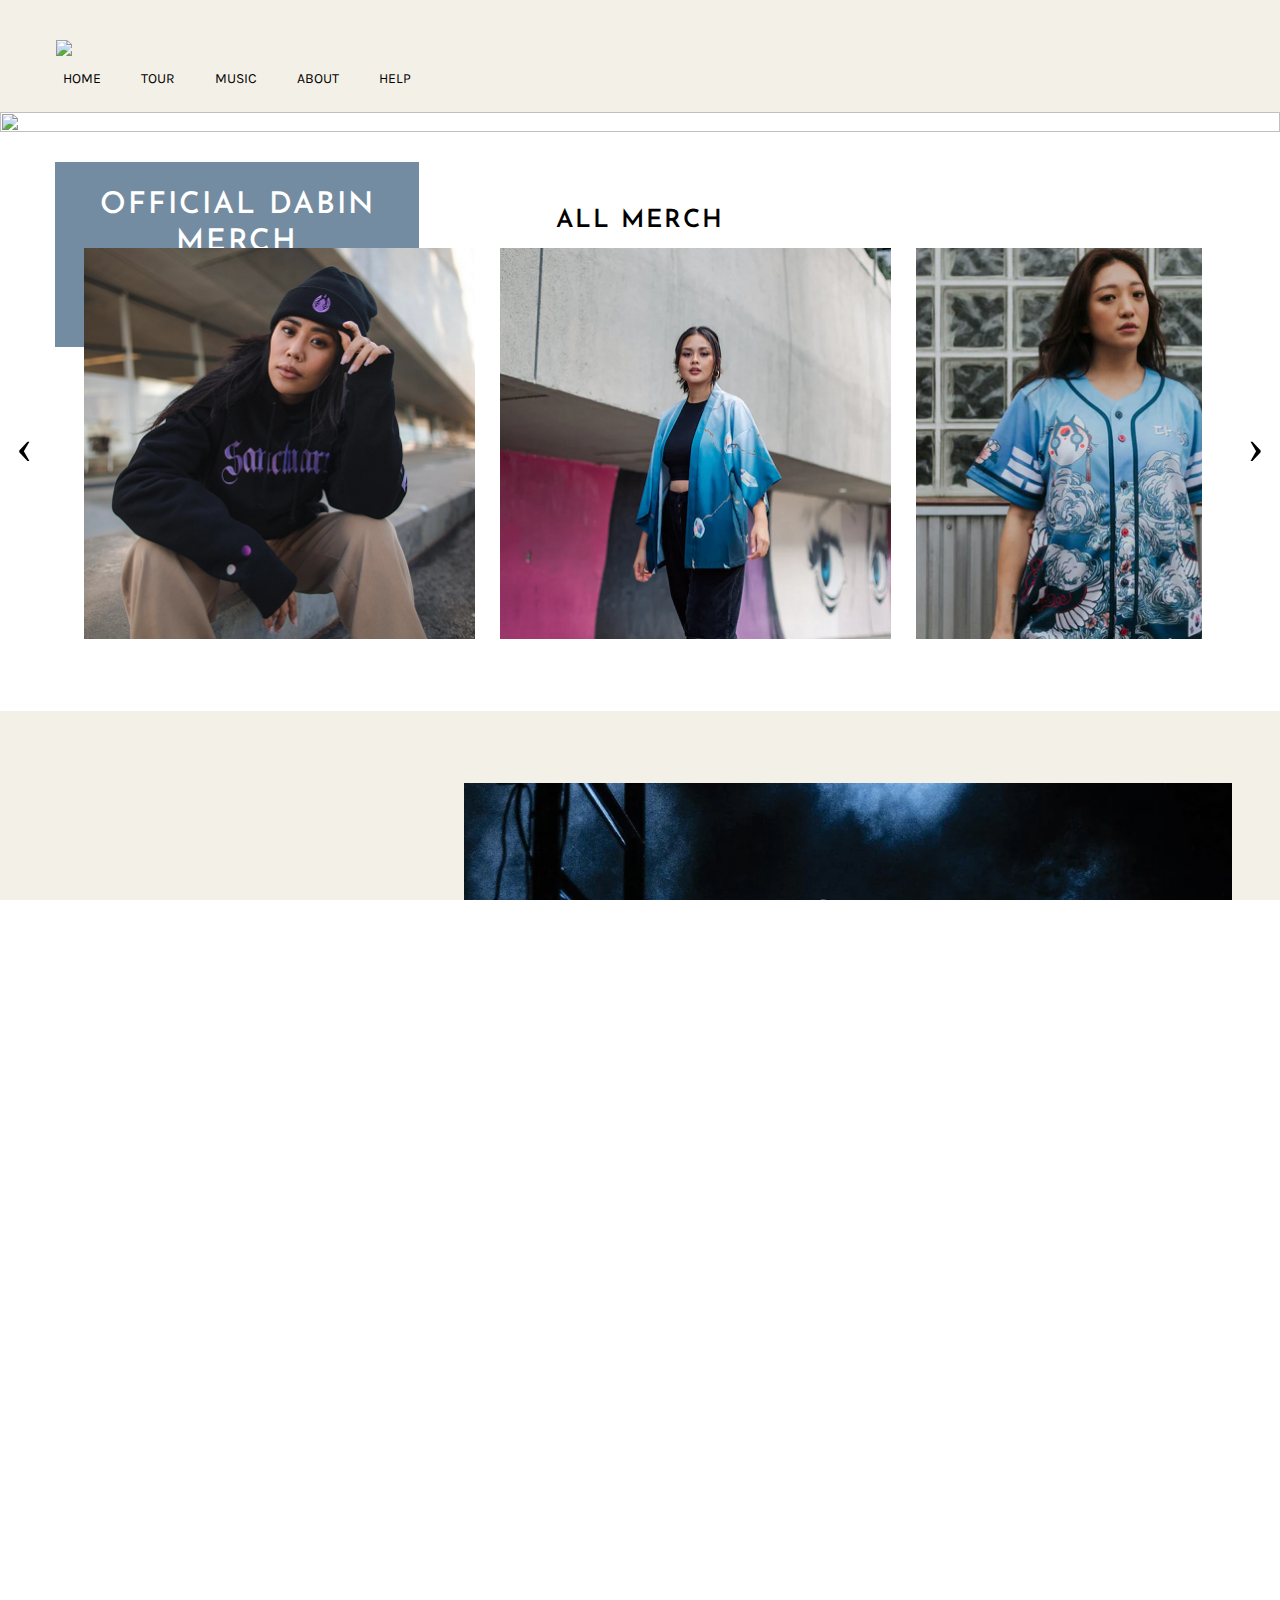
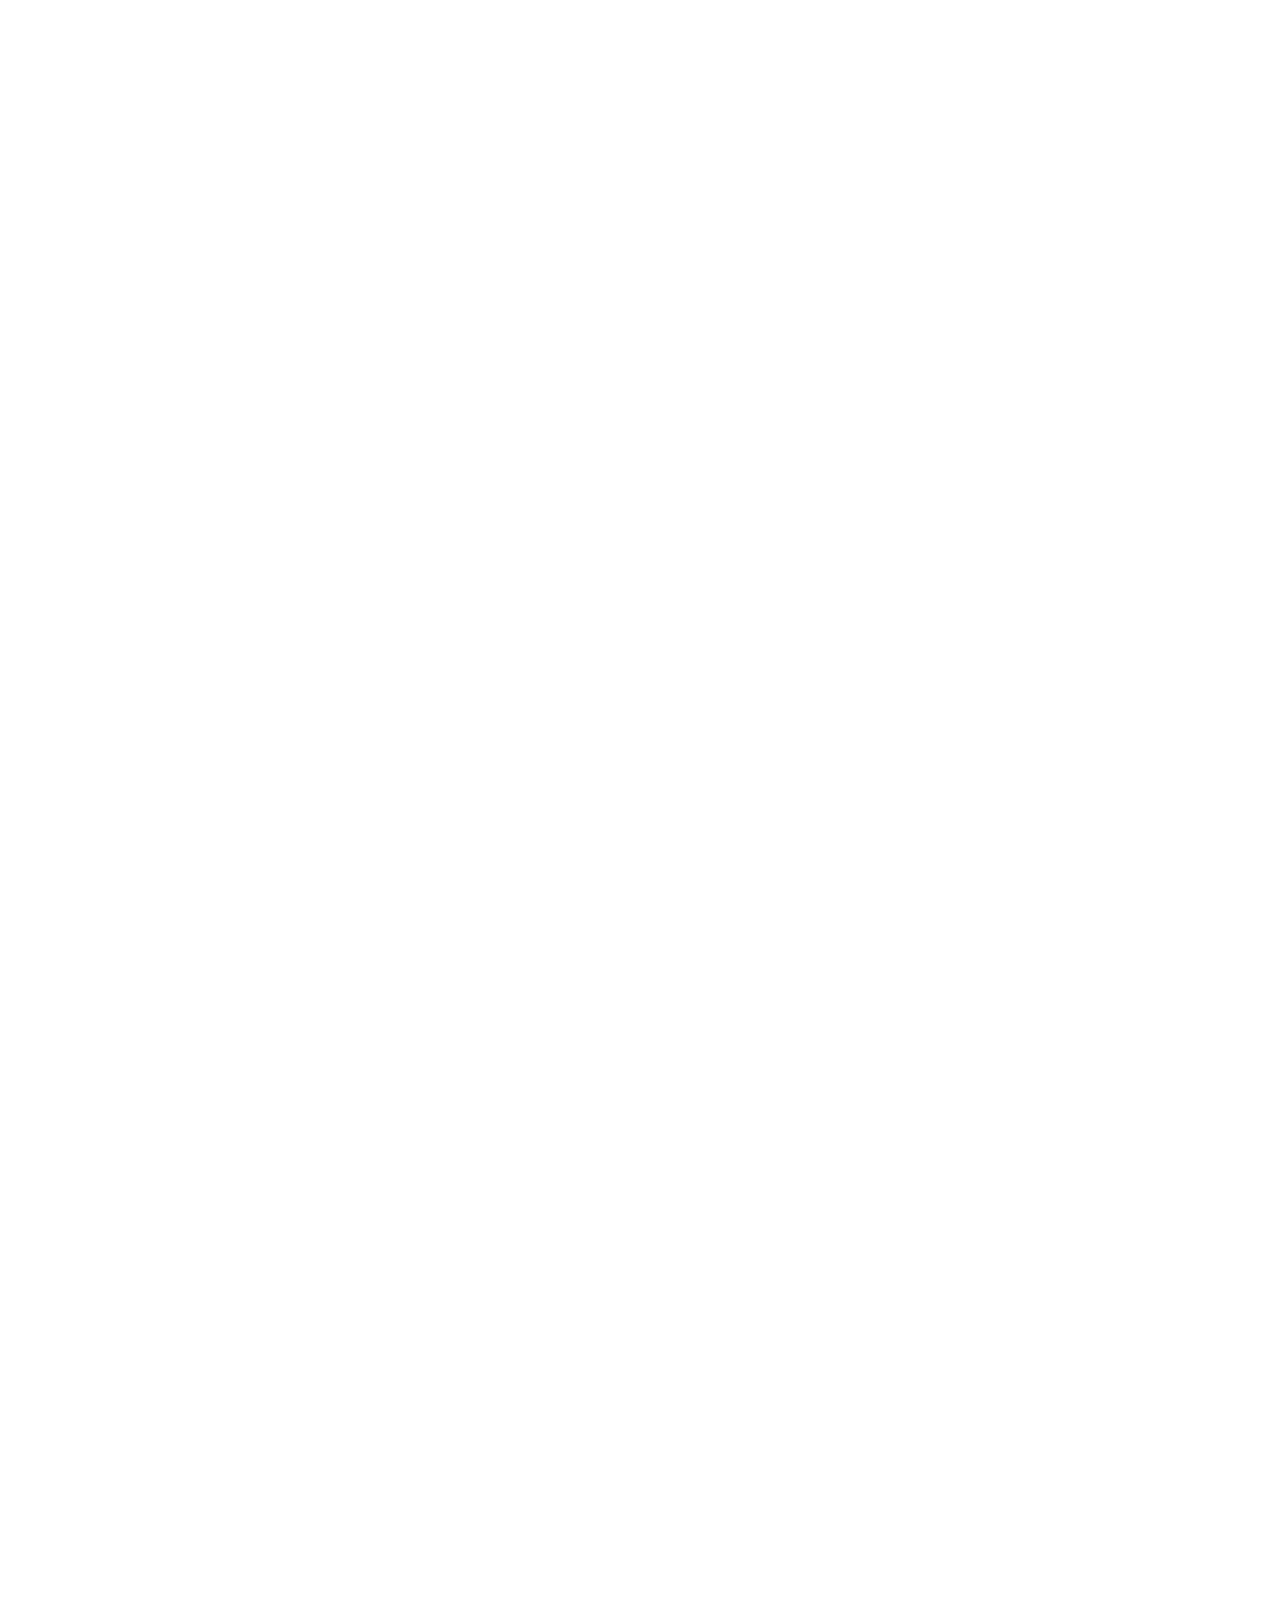
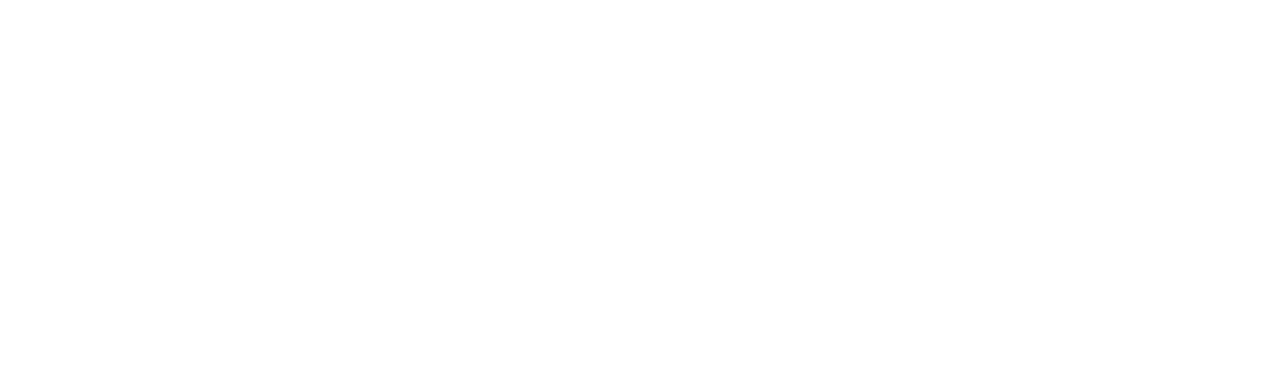
==== commit 7baa65ba: "Fixed js path" ====
--- a/index.html
+++ b/index.html
@@ -13,10 +13,10 @@
   <title>Dabin Fan Site</title>
   <link rel="image_src" href="https://i.ytimg.com/vi/DNuLq1AK7no/maxresdefault.jpg">
 
-  <link rel="stylesheet" href="css/styles.css" />
-  <script src="js/scripts.js"></script>
-  <script src="js/common.js"></script>
-  <script src="js/extra.js"></script>
+  <link rel="stylesheet" href="public/css/styles.css" />
+  <script src="public/js/scripts.js"></script>
+  <script src="public/js/common.js"></script>
+  <script src="public/js/extra.js"></script>
   <link rel="preconnect" href="https://fonts.googleapis.com" />
   <link rel="preconnect" href="https://fonts.gstatic.com" crossorigin />
   <link href="https://fonts.googleapis.com/css2?family=Josefin+Sans&family=Karla:wght@200;400&display=swap"
@@ -33,7 +33,7 @@
           <svg class="icon--root icon--menu" id="icon-menu" viewBox="0 0 22 16">
           <path d="M0 2.4V.6h22v1.8H0zm0 6.584v-1.8h22v1.8H0zm0 6.584v-1.8h22v1.8H0z" fill-rule="nonzero"></path>
         </svg></div>
-        <div class="topnav-img"> <img class="topnav-logo" src="./public/dabin-top-logo.jpg" /></div>
+        <div class="topnav-img"> <img class="topnav-logo" src="https://github.com/Brandon-Matran/Dabin_Clone/blob/master/public/images/dabin-top-logo.jpg?raw=true" /></div>
         <div><svg class="icon--root icon--cart" viewBox="0 0 21 20">
           <path d="M16.731 19.393a1.4 1.4 0 110-2.8 1.4 1.4 0 010 2.8zm-9.74 0a1.4 1.4 0 110-2.8 1.4 1.4 0 010 2.8zM2.534 1.9H1A.9.9 0 011 .1h2.277a.9.9 0 01.883.73l.469 2.422h15.14a.9.9 0 01.876 1.105l-2.203 9.445a.9.9 0 01-.876.695H5.712a.9.9 0 01-.884-.729L2.534 1.9zm16.1 3.152H4.977l1.477 7.645h10.397l1.783-7.645z" fill-rule="evenodd"></path>
         </svg></div>
@@ -115,14 +115,14 @@
       </div>
       <div class="slideshow-container">
         <div class="slideshow-slide">
-          <img src="./public/products/img7.jpg" id="lastClone" />
-          <img src="./public/products/img8.png" id="image1" />
-          <img src="./public/products/img2.png" id="image2" />
-          <img src="./public/products/img3.png" id="image3" />
-          <img src="./public/products/img4.png" id="image4" />
-          <img src="./public/products/img5.png" id="image5" />
-          <img src="./public/products/img7.jpg" id="image6" />
-          <img src="./public/products/img8.png" id="firstClone" />
+          <img src="./public/images/products/img7.jpg" id="lastClone" />
+          <img src="./public/images/products/img8.png" id="image1" />
+          <img src="./public/images/products/img2.png" id="image2" />
+          <img src="./public/images/products/img3.png" id="image3" />
+          <img src="./public/images/products/img4.png" id="image4" />
+          <img src="./public/images/products/img5.png" id="image5" />
+          <img src="./public/images/products/img7.jpg" id="image6" />
+          <img src="./public/images/products/img8.png" id="firstClone" />
         </div>
         <a class="prev" id="prevBtn">&#8249;</a>
         <a class="next" id="nextBtn">&#8250;</a>
@@ -141,13 +141,13 @@
 
           </div>
           <div class="featured-content-image" id="featured-content-image">
-            <img src="./public/dabin_concert.webp" style="width: 100%;"/>
+            <img src="./public/images/dabin_concert.webp" style="width: 100%;"/>
           </div>
         </div>
         </div>
         <div class="music-parent-container" id="music-parent-container">
           <div class="music-image-container" id="music-image-container">
-          <img src="./public/dabin-guitar-orange.webp"style="width: 100%;"/>
+          <img src="./public/images/dabin-guitar-orange.webp"style="width: 100%;"/>
           </div>
           <div class="featured-content-text">
             <h2 class="featured-content-text-heading">MUSIC</h2>
@@ -162,7 +162,7 @@
             <p>Official DABIN Jerseys, Haoris, Hoodies, Tees, Custom Patches, Guitars Picks &amp; more</p>
         </div>
         <div class="stage-image-container" id="stage-image-container">
-        <img src="./public/dabin-stage.webp" style="width: 100%;" />
+        <img src="./public/images/dabin-stage.webp" style="width: 100%;" />
         </div>
       </div>
 
@@ -183,7 +183,7 @@
               </form>
             </div>
             <div id="hovIcon">
-              <img src="./public/Mask-Icon-100.webp" style="width: 70px; height: 70px; padding-top:30px;" />
+              <img src="./public/images/Mask-Icon-100.webp" style="width: 70px; height: 70px; padding-top:30px;" />
             </div>
         </div>
 
@@ -341,10 +341,10 @@
           </div>
           <div class="footer-logo-parent">
             <div class="logo-child">
-              <img src="./public/factor-logo.webp"/>
+              <img src="./public/images/factor-logo.webp"/>
             </div>
             <div class="logo-child canada">
-              <img src="./public/canada-logo.webp"/>
+              <img src="./public/images/canada-logo.webp"/>
             </div>
           </div>
         </footer>
--- a/public/css/styles.css
+++ b/public/css/styles.css
@@ -0,0 +1,1019 @@
+/*Global Styles*/
+
+header {
+    padding-top: 25px;
+    background-color: #f3f0e7;
+    padding-bottom: 25px;
+}
+
+body, html {
+    height: 100%;
+    margin: 0;
+    overflow-x: hidden;
+}
+
+/* Header Stuff */
+
+.topnav-logo {
+    width: 50%;
+    position: relative;
+}
+
+.topnav {
+    display: flex;
+    padding: 8px;
+}
+
+.top-header {
+    padding: 32px 48px 0;
+}
+
+.hidden-menu {
+    z-index: 9999;
+}
+
+/* Bottom Row */
+
+.nav-bottom-row {
+    font-family: Karla, sans-serif;
+    margin: 0 auto;
+    padding: 0;
+    overflow: default;
+    background-color: #f3f0e7;
+    padding-bottom: 25px;
+    display: flex;
+}
+.nav-bottom-row ul {
+    list-style-type: none;
+    margin: 0;
+    padding: 0;
+    display: flex;
+  }
+.nav-bottom-row a {
+    margin-right: 25px;
+    font-size: 14px;
+    text-decoration: none;
+    color: black;
+    margin-left: 15px;
+    padding-top: 16px;
+}
+
+.help-link {
+    position: relative;
+}
+.help-list-container {
+    display: none;
+    position: absolute;
+    z-index: 4;
+    background-color: #f3f0e7;
+    white-space: nowrap;
+    min-width: 150px;
+    overflow: hidden;
+    padding: 0;
+    top: 15px;
+}
+
+
+.help-list {
+    list-style-type: none;
+    margin: 0;
+    padding: 0;
+
+
+}
+
+
+
+.help-list-link a{
+    display: block;
+}
+
+.level-1-link {
+    position: relative;
+}
+
+#hidden-menu {
+    position: fixed; /* Sit on top of the page content */
+    display: block; /* Hidden by default */
+    width: 100%; /* Full width (cover the whole page) */
+    height: 100%; /* Full height (cover the whole page) */
+    top: 0;
+    left: 0;
+    right: 0;
+    bottom: 0;
+    background-color: rgba(0,0,0,0.5); /* Black background with opacity */
+    z-index: 2; /* Specify a stack order in case you're using a different order for other elements */
+    cursor: pointer; /* Add a pointer on hover */
+    transition: left 0.3s ease;
+    transform: translateX(-100%);
+  }
+
+  #hidden-menu.active {
+    width: 100%;
+    transform: translateX(0) rotate(0deg);
+    transition: all 0.5s ease;
+}
+.hidden-menu-container {
+    padding-top: 20px;
+    width: 80%;
+    background-color: white;
+    min-height: 100vh;
+}
+
+.hidden-link-parent > li {
+    list-style-type: none;
+}
+
+.hidden-header {
+    border-bottom: 1px solid black;
+
+}
+
+.hidden-header > h1 {
+    font-family: Karla, sans-serif;
+    font-size: 12px;
+    text-align: center;
+}
+
+.hidden-header > p {
+margin: 0;
+}
+
+.hidden-link-parent {
+    padding: 0;
+    margin: 0;
+    display: grid;
+}
+
+.hidden-link-parent a {
+    position: relative;
+    display: block;
+    text-decoration: none;
+    color: black;
+    padding: 20px 35px 20px 15px;
+}
+.hidden-link {
+    font-family: Karla, sans-serif;
+    /* border-bottom: 1px solid black; */
+    width:100%;
+    display: inline-block;
+
+}
+.hidden-link:not(:last-child) {
+    border-bottom: 1px solid black;
+}
+.hidden-menu-parent {
+    display: flex;
+    padding: 0;
+}
+
+.hidden-menu-svg {
+    color: white;
+}
+
+.hidden-menu-close {
+    padding-right: 20px;
+    position: fixed;
+    right:0;
+    top:12px;
+}
+/* Main Section */
+
+
+.background-container {
+    width: 100%;
+    z-index: 1;
+    position: relative;
+}
+
+.background-image {
+    width: 100%;
+    height: 75%;
+    background-repeat: no-repeat;
+    z-index: 1;
+}
+.parent-image-container {
+    position: relative;
+}
+
+.text-left-box {
+    position: absolute;
+    max-width: 330px;
+    text-align: center;
+    margin: 20px 55px 30px;
+    padding: 32px;
+    font-family: 'Josefin Sans', sans-serif;
+    top: 0;
+    left: 0;
+    background-color: rgba(80, 111, 138, 0.8);
+    color: white;
+    font-size: 18px;
+}
+
+.text-left-box h2 {
+    color: white;
+    font-size: 30px;
+    font-weight: 550;
+    max-width: 300px;
+
+
+}
+
+.bg {
+    display: none;
+    position: absolute;
+    top: 0;
+    left: 0;
+    height: 100%;
+    width: 100%;
+    background-color: var(--color-slider-caption-bg);
+    opacity: 0.8;
+  }
+
+h2.font-section-heading {
+    font-size: 30px;
+    line-height: 1.25em;
+    margin: -0.25em 0;
+    letter-spacing: .025em;
+    position: relative;
+    padding-bottom: 16px;
+    letter-spacing: 2px;
+    text-transform: uppercase;
+    text-decoration: none;
+    text-align: center;
+}
+
+
+.font-button {
+    background-color: white;
+    position: relative;
+    margin-bottom: 0;
+    font-size: 14px;
+    letter-spacing: 1px;
+    display: inline-block;
+    height: 45px;
+    line-height: 45px;
+    vertical-align: bottom;
+    width: auto;
+    cursor: pointer;
+    text-decoration: none;
+    color: black;
+    border-radius: 2px;
+    padding: 0 16px;
+    font-family: Karla, sans-serif;
+    font-size: 13px;
+}
+
+.merch-header {
+    font-size: 25px;
+    text-decoration: none;
+    font-family: Josefin Sans, sans-serif;
+    color: black;
+    font-weight: 600;
+}
+
+/* Product slideshow */
+.slideshow-shop {
+    position: relative;
+    padding-top: 72px;
+    padding-bottom: 72px;
+}
+
+
+.slideshow-container {
+    width: 85%;
+    margin: auto;
+    overflow: hidden;
+    padding: 0 30px;
+    padding-left: 5px;
+
+}
+.slideshow-slide {
+    width: 100%;
+    height: 391px;
+    display: flex;
+
+}
+
+.slideshow-slide img {
+    width: 100%;
+    height: 100%;
+    padding-right: 25px;
+
+}
+
+.prev {
+    cursor: pointer;
+    position: absolute;
+    top: 50%;
+    width: auto;
+    padding: 16px;
+    margin-top: -22px;
+    color: black;
+    font-size: 50px;
+    font-weight: lighter;
+    left: 0;
+    transition: transform 0.3s ease;
+}
+
+.prev:hover{
+    transform: scale(0.7);
+}
+
+.next {
+    cursor: pointer;
+    position: absolute;
+    top: 50%;
+    width: auto;
+    padding: 16px;
+    margin-top: -22px;
+    color: black;
+    font-size: 50px;
+    font-weight: lighter;
+    right: 0;
+    transition: transform 0.3s ease;
+}
+
+.next:hover {
+    transform: scale(0.7);
+}
+
+.mySlides {
+    padding-right: 5px;
+    width: 391px;
+    height: 392px;
+}
+
+/* SHOPIFY SECTION */
+.parent-featured {
+    padding: 72px 48px;
+}
+.featured-content-text-heading {
+    font-family: 'Josefin Sans', sans-serif;
+    font-size: 30px;
+    letter-spacing: 2px;
+    font-weight: 600;
+}
+.featured-content-container {
+    display: flex;
+    align-items: center;
+    justify-content: center;
+    max-width: 1200px;
+    margin: 0 auto;
+}
+
+.featured-content-container p {
+    font-family: 'Karla', sans-serif;
+    font-size: 16px;
+}
+.featured-content-image {
+    position: relative;
+    width: 100%;
+}
+
+.featured-content-text {
+    max-width: 30%;
+    font-family: Karla, sans-serif;
+    font-size: 16px;
+    padding: 32px 48px;
+    line-height: 1.5;
+    margin: 0;
+}
+.shopify-section {
+    background-color: #f3f0e7;
+}
+
+/* Music Container */
+
+.music-parent-container {
+    display: flex;
+    align-items: center;
+    justify-content: center;
+    max-width: 1200px;
+    margin: 0 auto;
+}
+
+.music-image-container {
+    position: relative;
+    display: flex;
+}
+
+.music-content-text {
+    padding: 32px;
+}
+
+.stage-parent-container {
+    padding: 72px 48px;
+
+}
+
+.stage-container {
+    display: flex;
+    align-items: center;
+    justify-content: center;
+    max-width: 1200px;
+    margin: 0 auto;
+}
+.stage-image-container {
+    display: flex;
+    align-items: center;
+    justify-content: center;
+    max-width: 1200px;
+}
+
+/* EMAIL SECTION */
+
+.email-section {
+    background-color: white;
+}
+
+.email-root {
+    padding: 72px 0;
+}
+
+.email-body {
+    max-width: 400px;
+    padding: 0 32px;
+}
+.email-body form{
+    display: flex;
+}
+
+.email-container {
+    display: flex;
+    justify-content: center;
+    flex-direction: column;
+    align-items: center;
+}
+
+.subscribe-input {
+
+    border: 1px solid black;
+    box-shadow: none;
+    margin: 0 12px 0 0;
+    font-size: 12px;
+    font-family: 'Karla', sans-serif;
+    letter-spacing: 0.8px;
+}
+
+input, textarea{
+    width: 180px;
+    overflow: auto;
+    max-width: 100%;
+    margin: 0 16px 0 0;
+    padding: 0 16px;
+    font-size: 12px;
+    letter-spacing: 0.8px;
+    border: 1px solid;
+    border-radius: 2px;
+}
+
+.subscribe-button {
+    background-color: #506f8a;
+    position: relative;
+    margin-bottom: 0;
+    font-size: 14px;
+    letter-spacing: 1px;
+    display: inline-block;
+    height: 45px;
+    line-height: 45px;
+    vertical-align: bottom;
+    width: auto;
+    cursor: pointer;
+    text-decoration: none;
+    color: white;
+    border-radius: 2px;
+    padding: 0 16px;
+    font-family: Karla, sans-serif;
+    font-size: 14px;
+    border: none;
+}
+
+/* Footer */
+
+.shopify-footer {
+    background-color: #f3f0e7;
+    padding: 48px;
+    position: relative;
+}
+
+.footer-blocks {
+    display: flex;
+    justify-content: space-between;
+    margin: -16px;
+}
+
+.footer-block {
+    padding: 16px;
+    flex-basis: 30%;
+}
+
+.footer-heading {
+    font-family: 'Josefin Sans', sans-serif;
+    font-size: 20px;
+    letter-spacing: 0.05em;
+}
+
+.footer-body-paragraph {
+    max-width: 400px;
+    font-family: 'Karla', sans-serif;
+    font-size: 16px;
+    font-weight: 400;
+    line-height: 1.5em;
+}
+
+.footer-socials {
+    display:inline-flex
+}
+
+.footer-socials a {
+    padding-right: 15px;
+}
+.footer-menu > li{
+    list-style-type: none;
+    padding: 0;
+    display: block;
+    font-family: 'Karla', 'sans-serif';
+    font-size: 16px;
+    height: 24px;
+}
+
+.footer-menu > li > a {
+    text-decoration: none;
+    color: black;
+}
+
+.info-block-parent {
+    flex-basis: 30%;
+    display: flex;
+    justify-content: center;
+}
+
+.footer-block-container-last {
+    display: grid;
+}
+
+
+.footer-sub-container {
+    display: flex;
+    justify-content: space-between;
+}
+
+.footer-sub-paragraph {
+    display: flex;
+    align-items: center;
+    font-family: 'Karla', sans-serif;
+    font-size: 16px;
+}
+.payment-icons-root ul {
+    list-style-type: none;
+    display: flex;
+}
+.payment-icons-list li {
+    margin-right: 10px;
+
+}
+
+.footer-logo-parent {
+    display: flex;
+    justify-content: center;
+}
+.footer-logo-parent img {
+    vertical-align: middle;
+    max-width: 100%;
+}
+
+.logo-child {
+    width: 215px;
+    margin: auto 15px;
+    flex: none
+}
+.logo-child.canada {
+    width: 350px;
+    margin: auto 15px;
+    flex: none
+}
+/* SHOWS */
+
+.content {
+    min-height: 100vh;
+    padding: 72px 48px;
+}
+
+.row-full-width {
+    padding: 0 48px;
+}
+
+.columns {
+    padding-left: 16px;
+    padding-right: 16px;
+}
+
+.font-section-shows {
+    font-family: 'Josefin Sans', sans-serif;
+    font-size: 30px;
+    font-weight: 100;
+    letter-spacing: .025em;
+    padding-bottom: 30px;
+}
+
+.event-summary {
+    font-family: 'Open Sans', sans-serif;
+    font-size: 14px;
+    font-weight: bold;
+    display: inline-block;
+    background-color: #f3f0e7;
+    padding: 15px 10px;
+    border-radius: 3px;
+    color: #3b3b3b !important;
+    margin: 12px 0;
+
+}
+
+#location-arrow {
+    height: 12px;
+    width: 12px;
+    padding-right: 5px;
+    align-items: center;
+}
+.event {
+    background-color: #f3f0e7;
+    border-radius: 3px;
+    padding: 28px 16px;
+    display: flex;
+    margin-bottom: 16px;
+}
+
+.event-details-container {
+    width: 100%;
+    padding-left: 25px;
+}
+.event-color {
+    background-color: #bfbfbf;
+    display: block;
+    width: 10px;
+    height: 63px;
+    border-radius: 3px;
+    flex-shrink: 0;
+    margin-right: 20px;
+}
+.event-date-container {
+    width: 100px !important;
+    display: flex;
+}
+.event-day {
+    font-family: 'Open Sans', sans-serif;
+    font-size: 25px;
+    font-weight: bold;
+    color:#3b3b3b;
+}
+
+.event-month {
+    font-family: 'Open Sans', sans-serif;
+    font-size: 12px;
+}
+
+.event-seperator {
+    opacity: 0.5;
+    padding-left: 4px;
+    padding-top: 10px;
+}
+
+.calendar-event-date-to {
+    padding-left: 2px;
+    opacity: 0.5;
+}
+.calendar-event-date-to .event-day{
+    font-size: 14px;
+    color: gray
+}
+
+.calendar-event-date-to .event-month {
+    font-size: 10px;
+    color:gray
+}
+
+.event-name {
+    color: #3b3b3b;
+    font-family: 'Open Sans', sans-serif;
+    font-size: 20px;
+    font-weight: bold;
+    line-height: 1.5;
+    overflow: hidden;
+}
+
+.event-description {
+    font-family: 'Open Sans', sans-serif;
+    font-size: 18px;
+    color: #5e5e5e !important;
+    padding-top: 2px;
+}
+
+
+
+.event-properties {
+    font-family: 'Open Sans', sans-serif;
+    font-size: 12px;
+    color: #5e5e5e !important;
+    padding-top: 4px;
+}
+
+.event-tickets-container {
+    display: flex;
+    justify-content: end;
+    align-items: center;
+    width: 100%;
+
+}
+
+.event-tickets {
+    display: flex;
+    justify-content: end;
+
+}
+.ticket-button {
+    display: flex;
+    opacity: 1;
+    cursor: pointer;
+    padding: 10px 16px;
+    text-decoration: none !important;
+    align-items: center;
+    top:0;
+
+    background-color: #506f8a !important;
+    border-radius: 3px;
+    border: none;
+    box-shadow: rgba(23,43,99,.24) 0 7px 28px !important
+}
+
+.ticket-text {
+    font-family: 'Open Sans', sans-serif;
+    font-size: 14px;
+
+    color: white;
+    font-weight: bold;
+    padding-left: 5px;
+
+}
+
+/* MUSIC TAB */
+.music-section {
+    justify-content: center;
+    display: flex;
+}
+
+.font-paragraph {
+    display: flex;
+    justify-content: center;
+}
+
+.media-player {
+    width: 25%;
+}
+
+.TrackListWidget_trackListContainer__zpYQe {
+    overflow:auto
+}
+
+/* ABOUT */
+.about-parent {
+    background-color: #f7f7f7
+}
+.about-container {
+    justify-content: center;
+    align-items: start;
+}
+
+.about-text {
+    padding: 16px 48px;
+    line-height: normal;
+}
+
+.about-image {
+    width: 50%;
+}
+
+.columns-about{
+    background-color: #f7f7f7;
+}
+/* Media Query for Small Screens */
+@media only screen and (max-width: 915px) {
+
+    .topnav {
+        justify-content: center;
+        /* width: 100%; */
+        align-items: center;
+    }
+
+    .topnav-logo {
+        width: 50%;
+    }
+
+    .nav-bottom-row {
+        justify-content: center;
+        display: none;
+
+    }
+
+    .nav-bottom-row a {
+        font-size: 10px;
+    }
+
+    .help-list-container {
+        right: 10px;
+    }
+
+    .slideshow-container {
+        width: 100%;
+    }
+
+   .slideshow-slide img {
+    max-width: 100%;
+    vertical-align: middle;
+   }
+
+   .featured-content-container {
+    display: block;
+   }
+
+   .featured-content-text {
+    justify-content: center;
+    align-items: center;
+    max-width: 100%;
+   }
+
+   .featured-content-text p {
+    text-align: center;
+   }
+
+   .featured-content-text-heading {
+    display: flex;
+    justify-content: center;
+   }
+
+   .music-parent-container {
+    display: block;
+    padding: 0 48px;
+   }
+
+   .stage-container {
+    display: block;
+   }
+
+   .email-subheading {
+    padding: 0 14px;
+   }
+
+   .footer-block {
+    text-align: center;
+   }
+
+   .shopify-footer{
+    padding: 0px;
+   }
+   .footer-blocks {
+    flex-wrap: wrap;
+    display: grid;
+    justify-content: space-between;
+   }
+
+   .footer-block-end {
+    display: flex;
+    justify-content: center;
+   }
+
+   .footer-sub-container {
+    display: block;
+   }
+
+   .footer-sub-paragraph {
+    justify-content: center;
+   }
+
+   .payment-icons-list {
+    flex-wrap: wrap;
+    justify-content: center;
+   }
+
+   .logo-child  {
+    width: 25%;
+   }
+
+   .logo-child.canada {
+    width: 25%;
+   }
+
+   /* TOUR */
+
+   .event {
+    flex-wrap: wrap;
+    padding: 10px 0;
+   }
+
+   .font-section-shows {
+    display: flex;
+    justify-content: start;
+   }
+   .tour-events {
+    justify-content: center;
+    display:flex;
+   }
+
+   .content {
+    padding: 32px 16px;
+   }
+
+   .columns {
+    padding-left: 16px;
+    padding-right: 16px;
+   }
+
+   .row-full-width {
+    padding: 0;
+   }
+
+   .ticket-button {
+    padding: 5px 16px;
+   }
+
+
+
+   .event-tickets-container {
+    justify-content: center;
+    padding-top: 5px;
+
+   }
+
+   .event-date-container {
+    width: 50px !important;
+
+   }
+
+   .event-color {
+    width: 5px;
+    left: 1px !important;
+    margin-right: 10px;
+   }
+
+   .event-details-container {
+    width: 50%;
+   }
+   .event-name {
+    font-size: 16px;
+    width: max-content;
+
+   }
+
+   .event-description {
+    font-size: 14px;
+   }
+
+   .media-player {
+    width: 100%;
+   }
+
+   .about-image {
+    width: 100%;
+   }
+
+   .about-text {
+    text-align: center;
+    padding: 0;
+    line-height: 1.5em;
+   }
+
+    .parent-featured {
+        padding: 32px 16px;
+   }
+
+   .rte-content > p {
+    margin: 0;
+    font-size: 15px
+   }
+
+   .rte-content >*:not(:last-child) {
+    padding-bottom: 8px;
+
+   }
+
+   .footer-body-paragraph {
+    padding: 0 5px;
+   }
+
+   .icon--root {
+    width: 25px;
+   }
+
+   .topnav-img {
+    display: flex;;
+    justify-content: center;
+    align-items: center;
+   }
+
+   .hidden-header {
+    font-family: Karla, 'sans-serif';
+    padding-left: 15px;
+    font-size: 14px;
+    padding-bottom: 20px;
+   }
+}
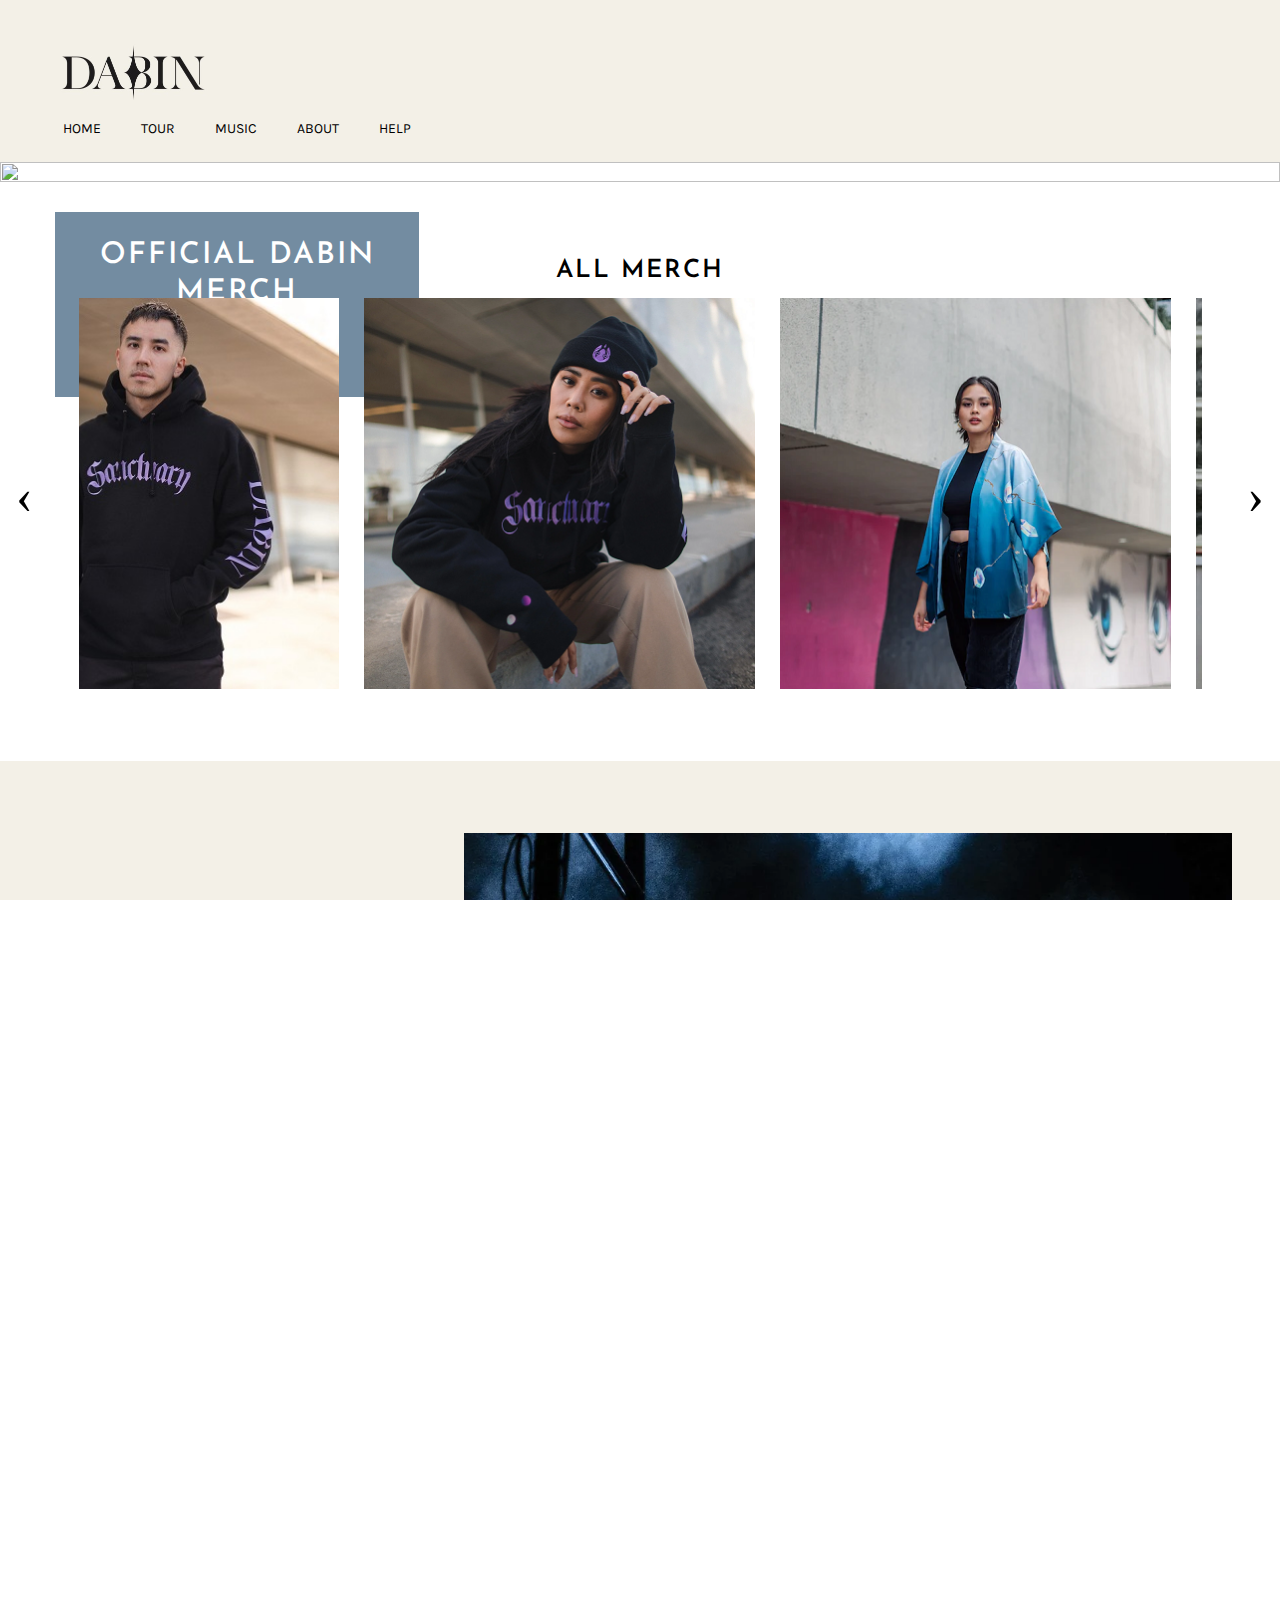
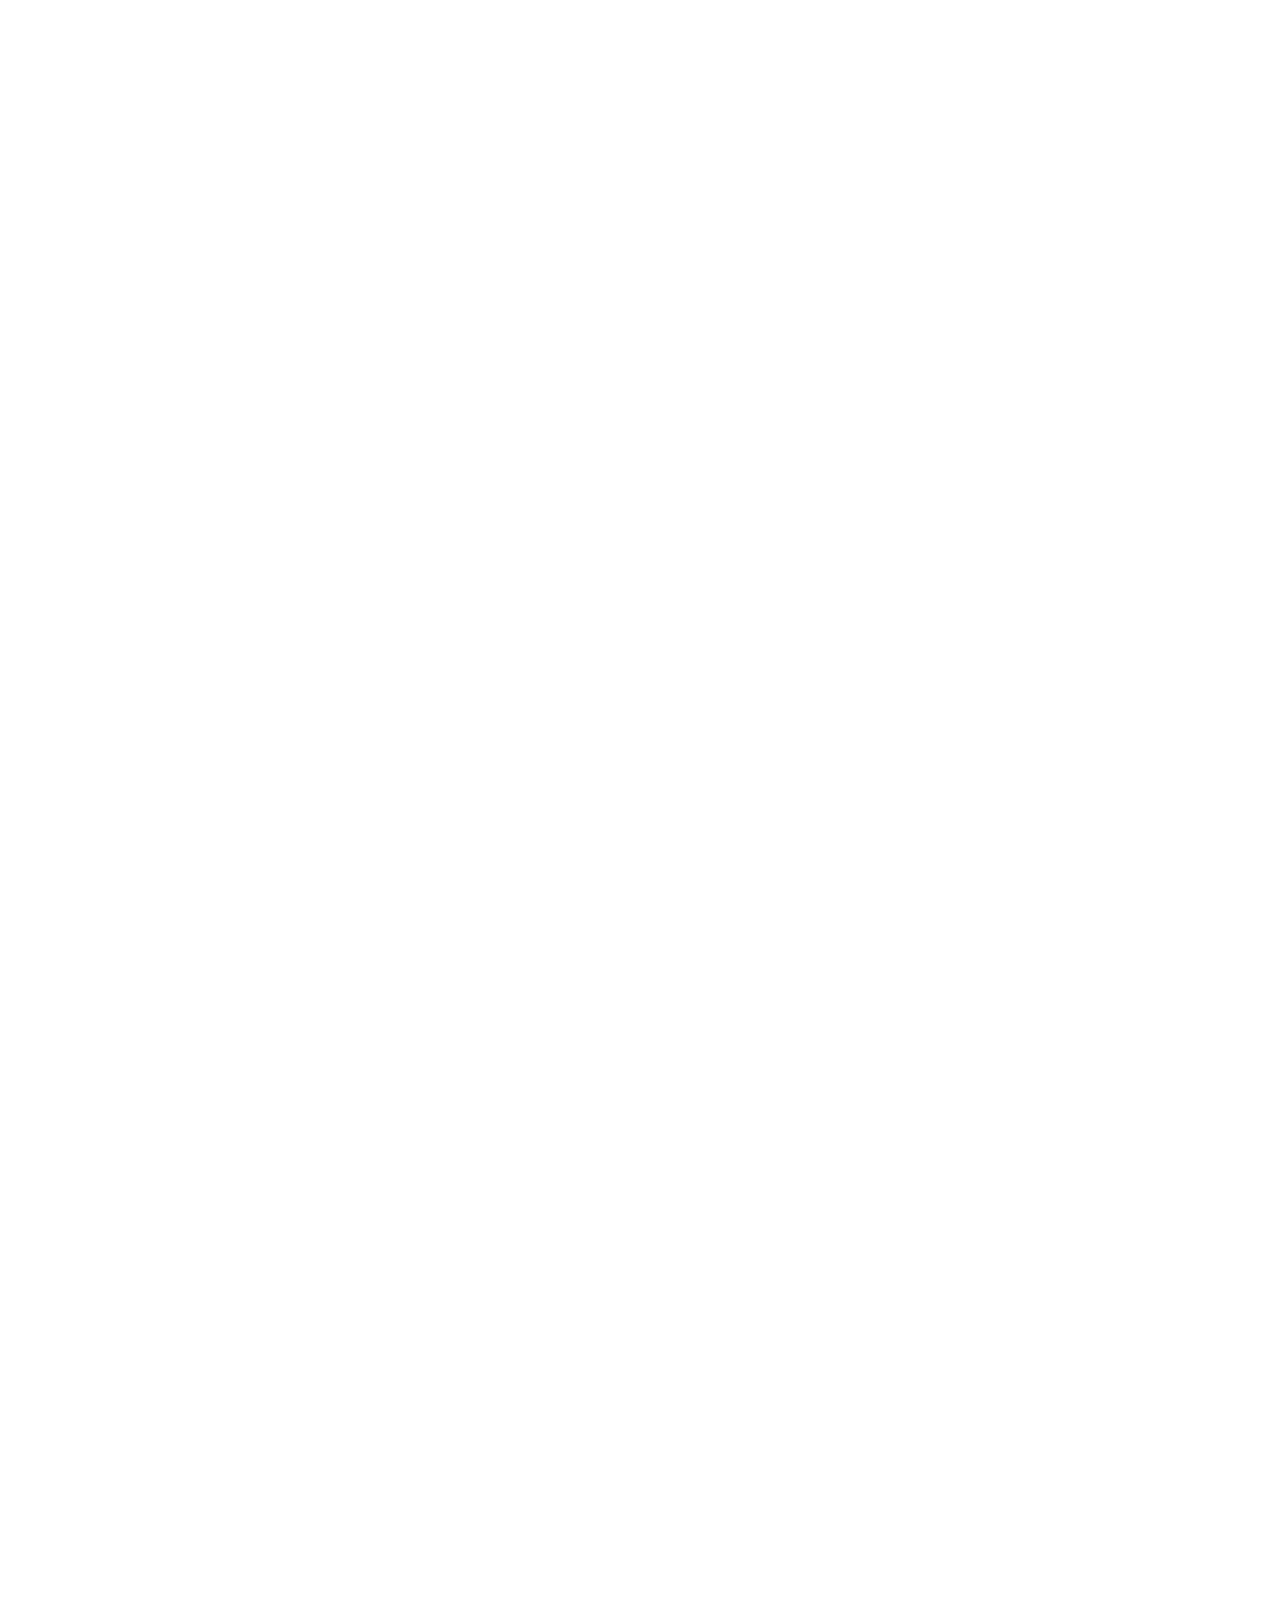
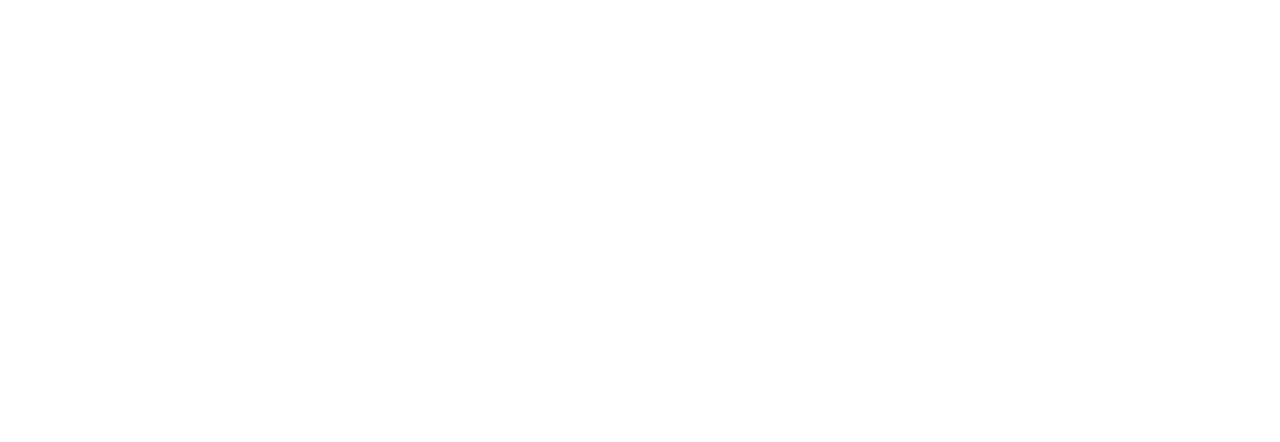
==== commit f2a41dc6: "Fixed js path" ====
--- a/index.html
+++ b/index.html
@@ -33,7 +33,7 @@
           <svg class="icon--root icon--menu" id="icon-menu" viewBox="0 0 22 16">
           <path d="M0 2.4V.6h22v1.8H0zm0 6.584v-1.8h22v1.8H0zm0 6.584v-1.8h22v1.8H0z" fill-rule="nonzero"></path>
         </svg></div>
-        <div class="topnav-img"> <img class="topnav-logo" src="https://github.com/Brandon-Matran/Dabin_Clone/blob/master/public/images/dabin-top-logo.jpg?raw=true" /></div>
+        <div class="topnav-img"> <img class="topnav-logo" src="./public/images/dabin-top-logo.jpg" /></div>
         <div><svg class="icon--root icon--cart" viewBox="0 0 21 20">
           <path d="M16.731 19.393a1.4 1.4 0 110-2.8 1.4 1.4 0 010 2.8zm-9.74 0a1.4 1.4 0 110-2.8 1.4 1.4 0 010 2.8zM2.534 1.9H1A.9.9 0 011 .1h2.277a.9.9 0 01.883.73l.469 2.422h15.14a.9.9 0 01.876 1.105l-2.203 9.445a.9.9 0 01-.876.695H5.712a.9.9 0 01-.884-.729L2.534 1.9zm16.1 3.152H4.977l1.477 7.645h10.397l1.783-7.645z" fill-rule="evenodd"></path>
         </svg></div>
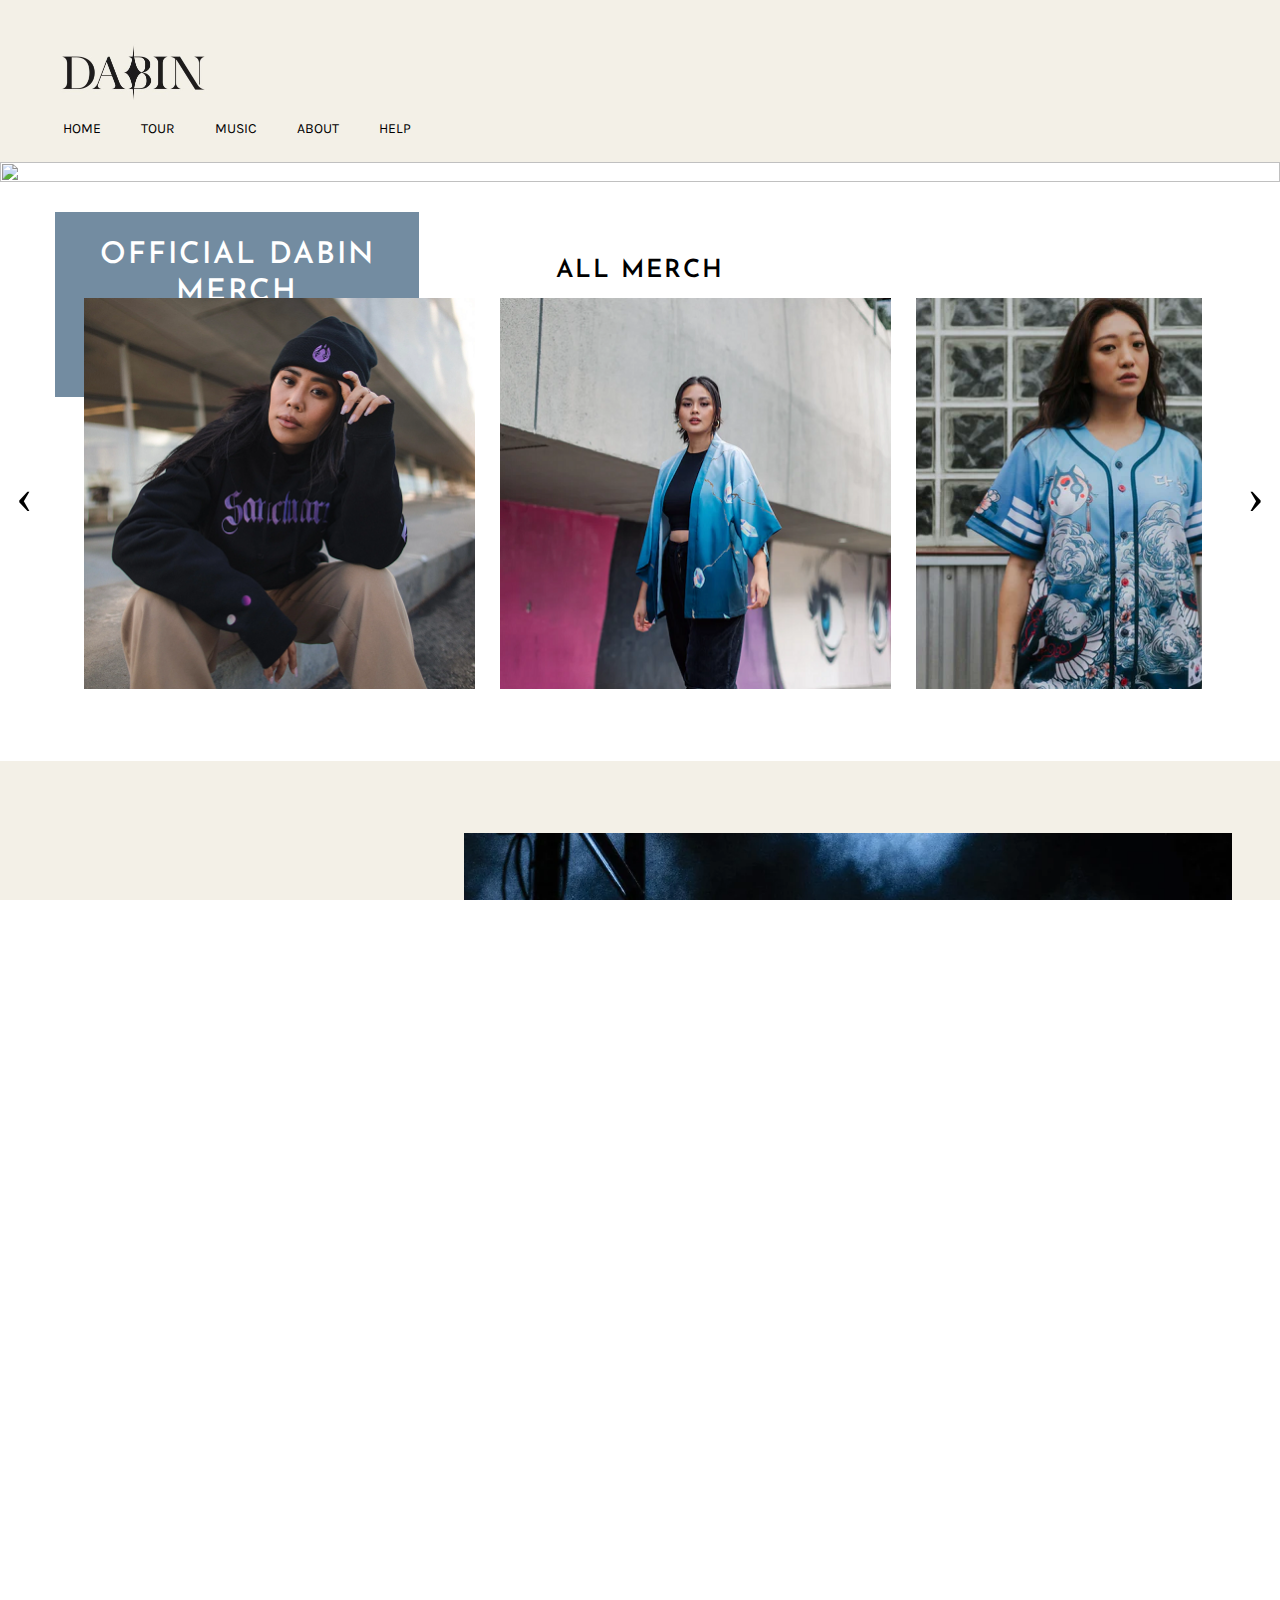
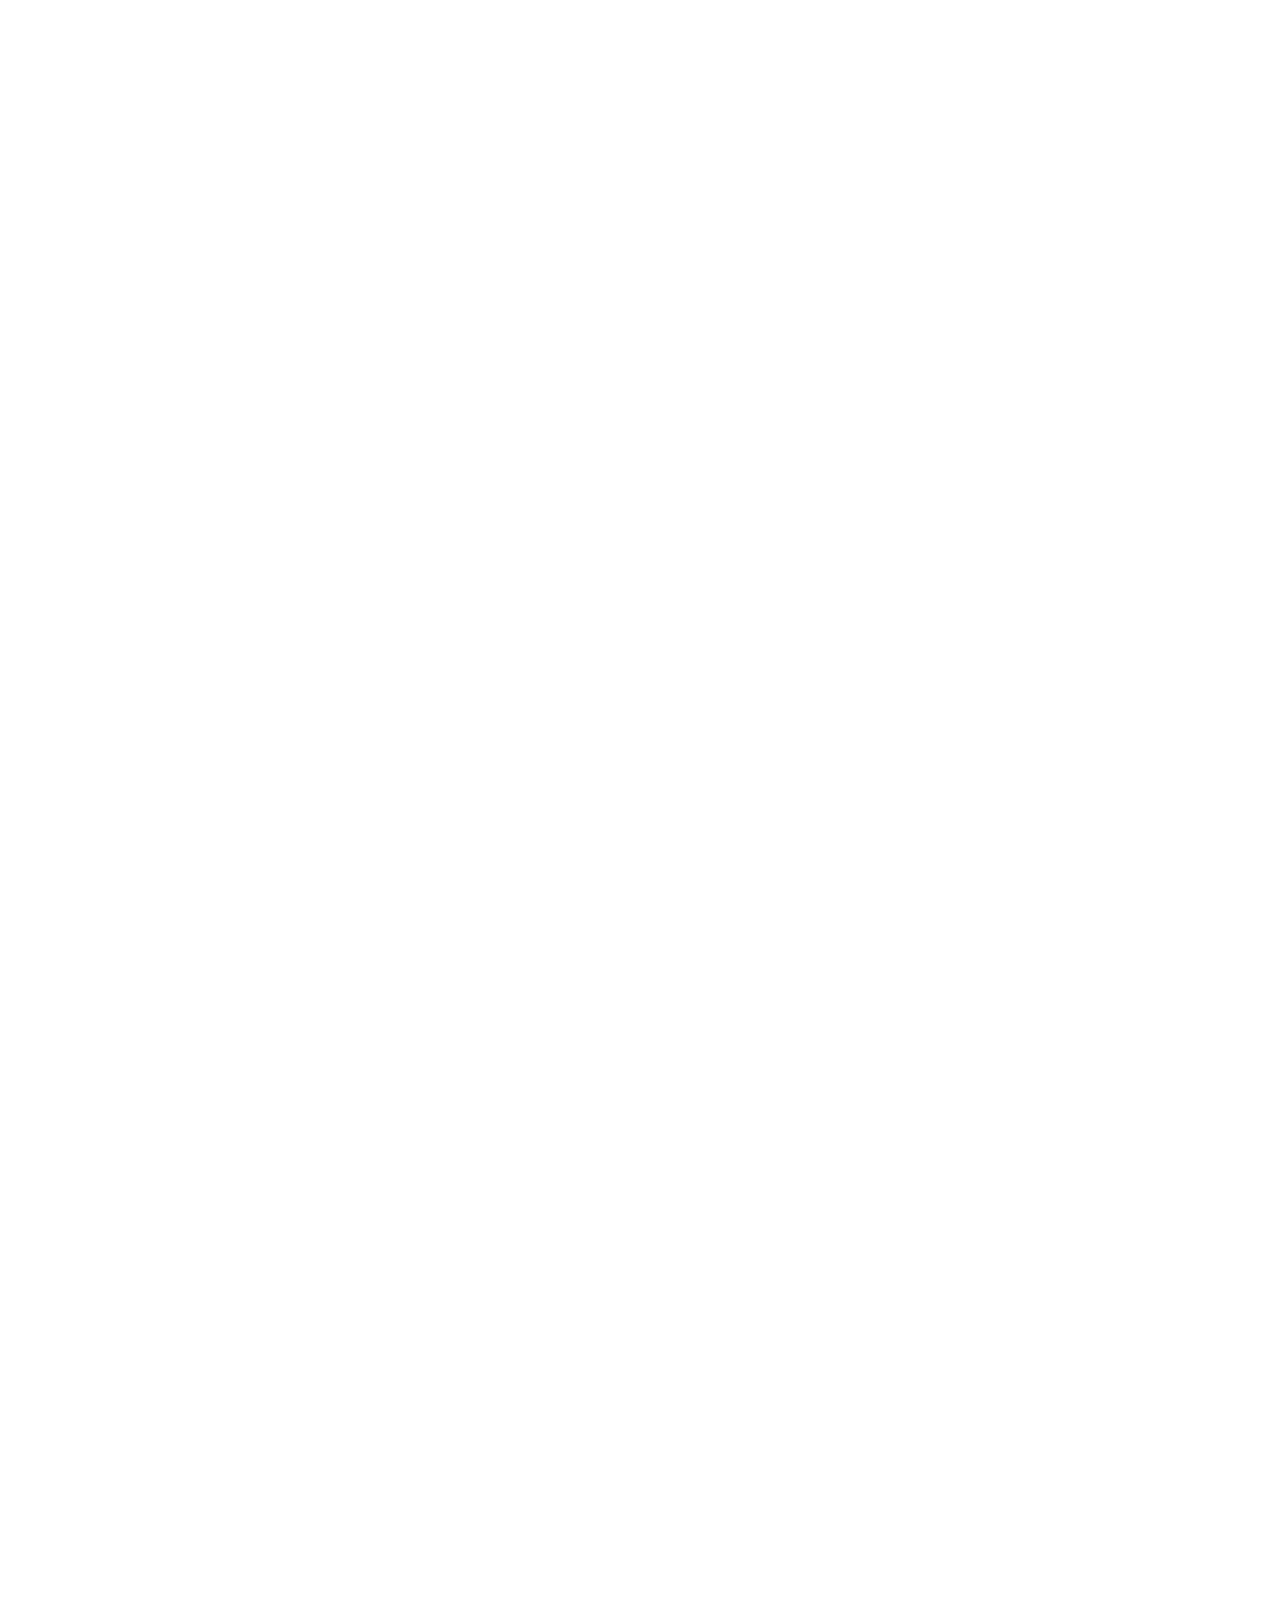
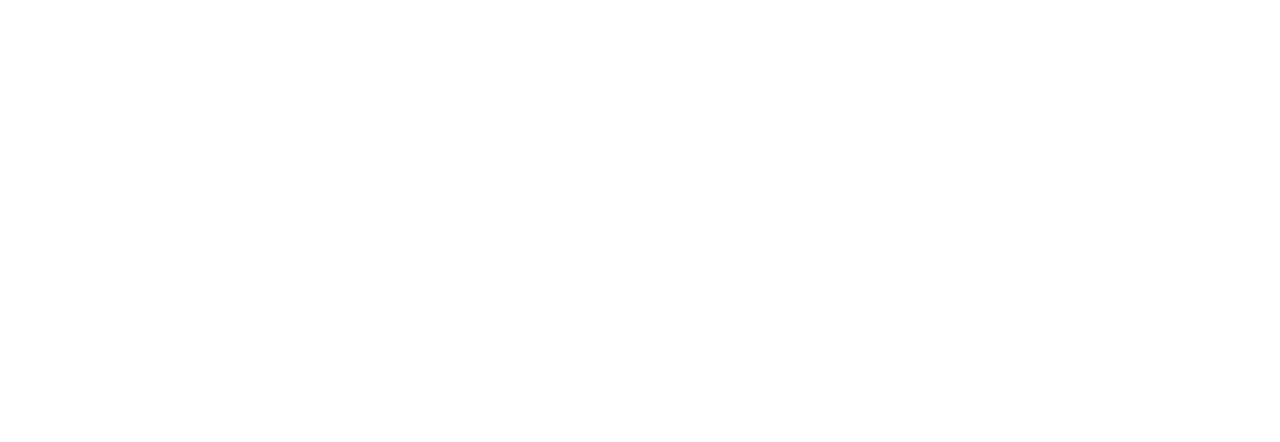
==== commit 51f6d521: "Fixed logic, renamed files" ====
--- a/index.html
+++ b/index.html
@@ -115,14 +115,14 @@
       </div>
       <div class="slideshow-container">
         <div class="slideshow-slide">
-          <img src="./public/images/products/img7.jpg" id="lastClone" />
-          <img src="./public/images/products/img8.png" id="image1" />
+          <img src="./public/images/products/img6.jpg" id="lastClone" />
+          <img src="./public/images/products/img1.png" id="image1" />
           <img src="./public/images/products/img2.png" id="image2" />
           <img src="./public/images/products/img3.png" id="image3" />
           <img src="./public/images/products/img4.png" id="image4" />
           <img src="./public/images/products/img5.png" id="image5" />
-          <img src="./public/images/products/img7.jpg" id="image6" />
-          <img src="./public/images/products/img8.png" id="firstClone" />
+          <img src="./public/images/products/img6.jpg" id="image6" />
+          <img src="./public/images/products/img1.png" id="firstClone" />
         </div>
         <a class="prev" id="prevBtn">&#8249;</a>
         <a class="next" id="nextBtn">&#8250;</a>
